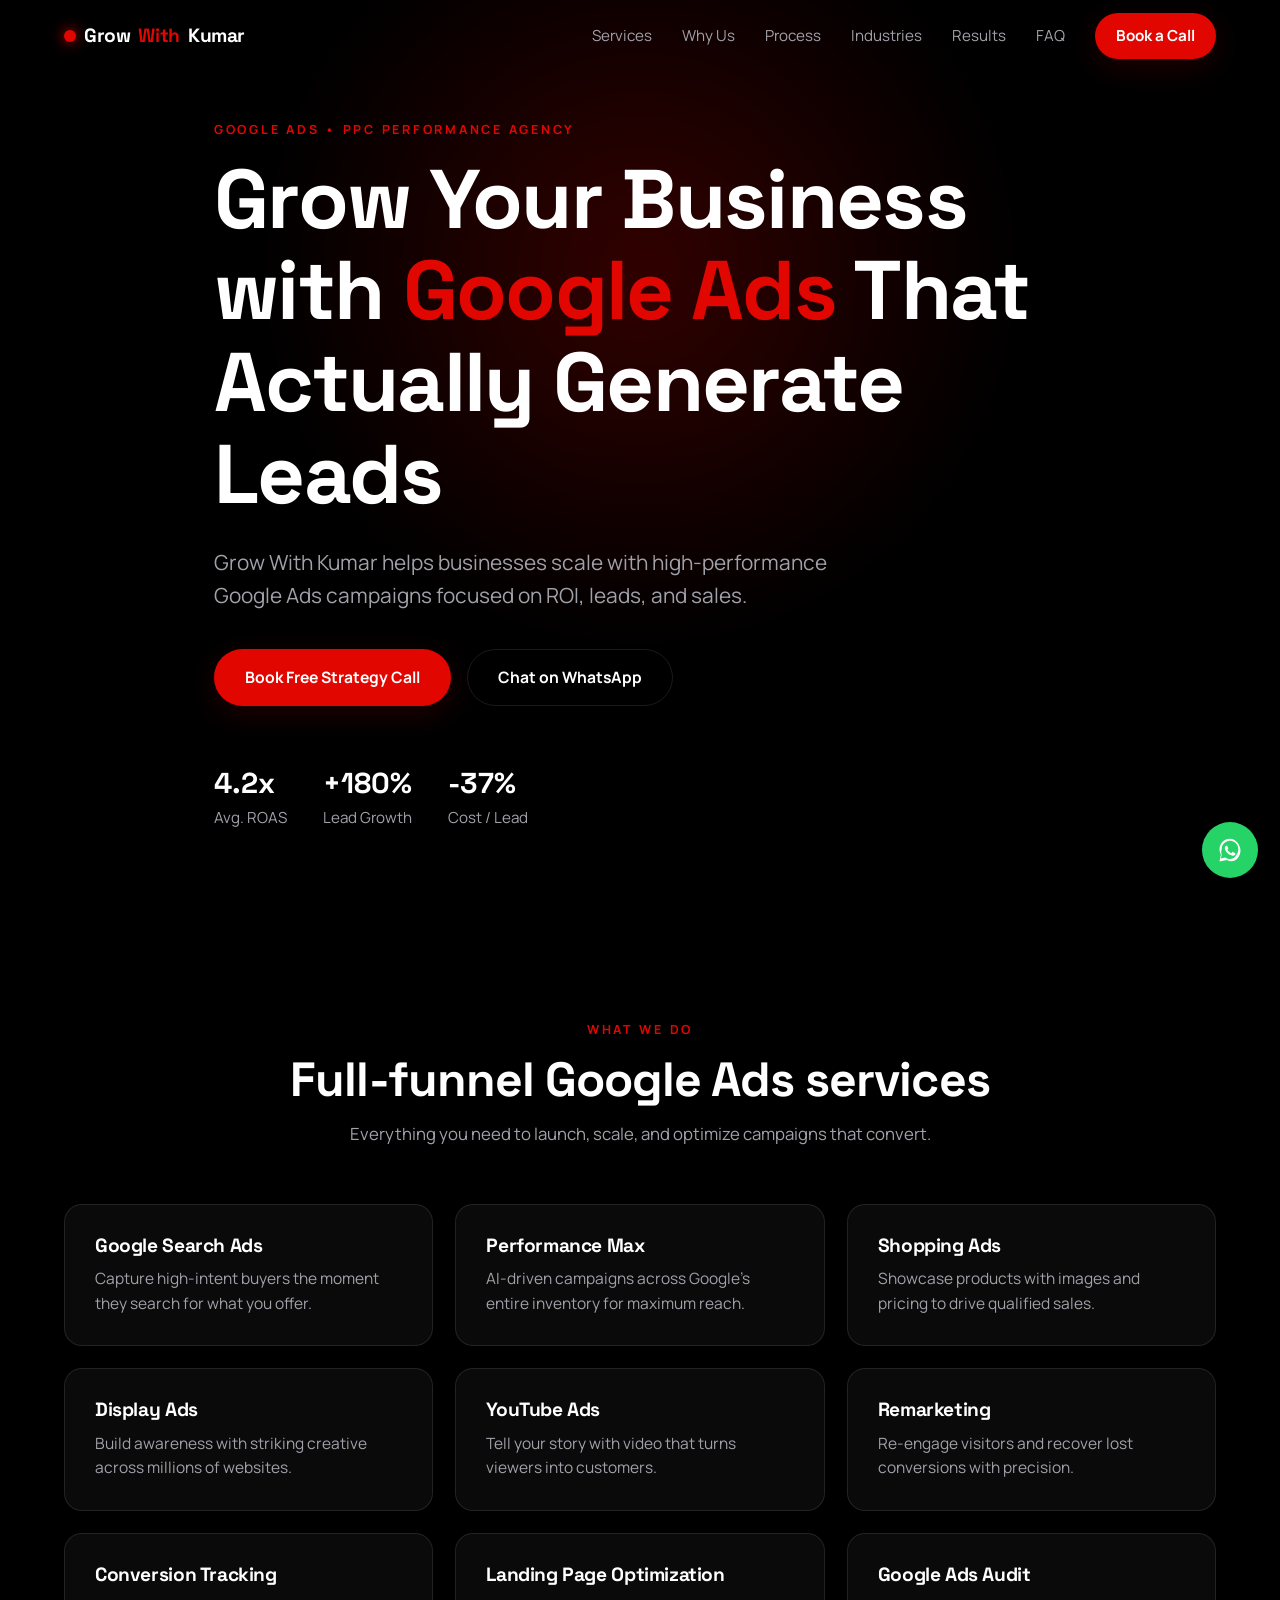
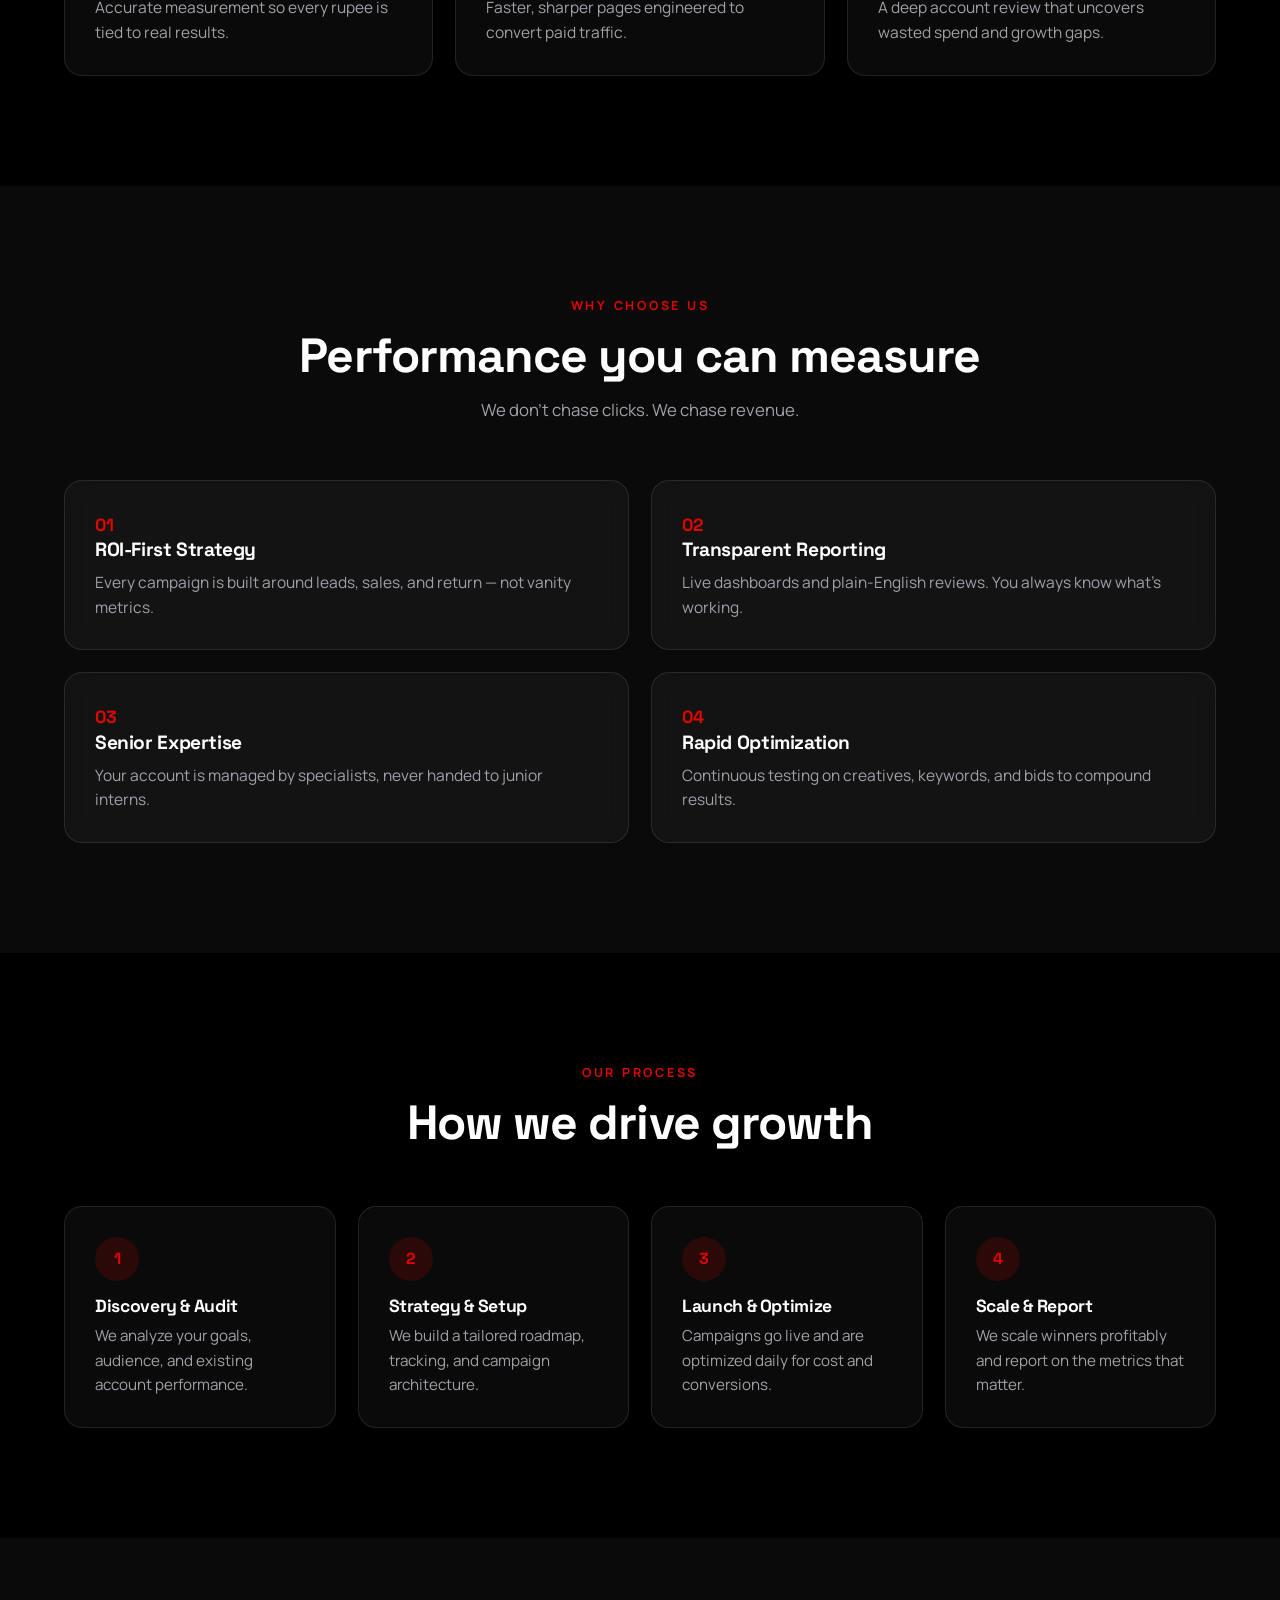
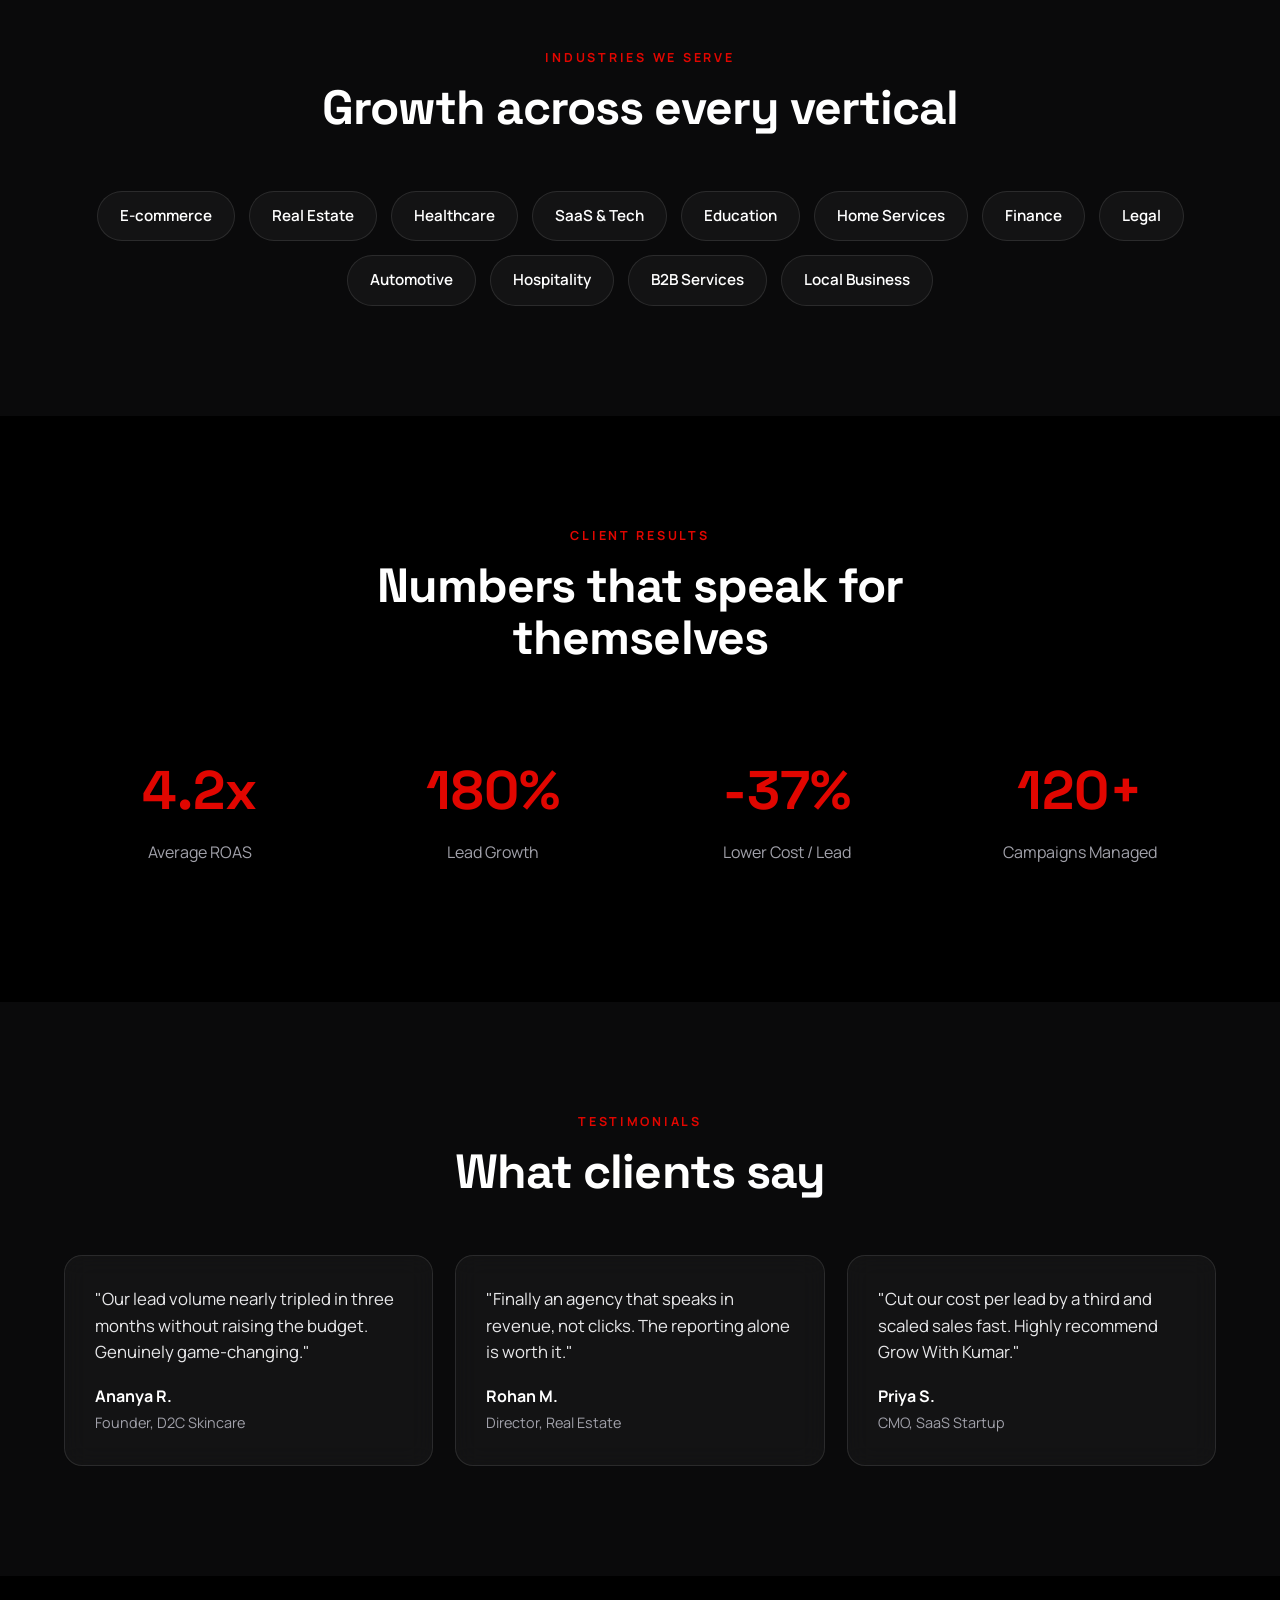
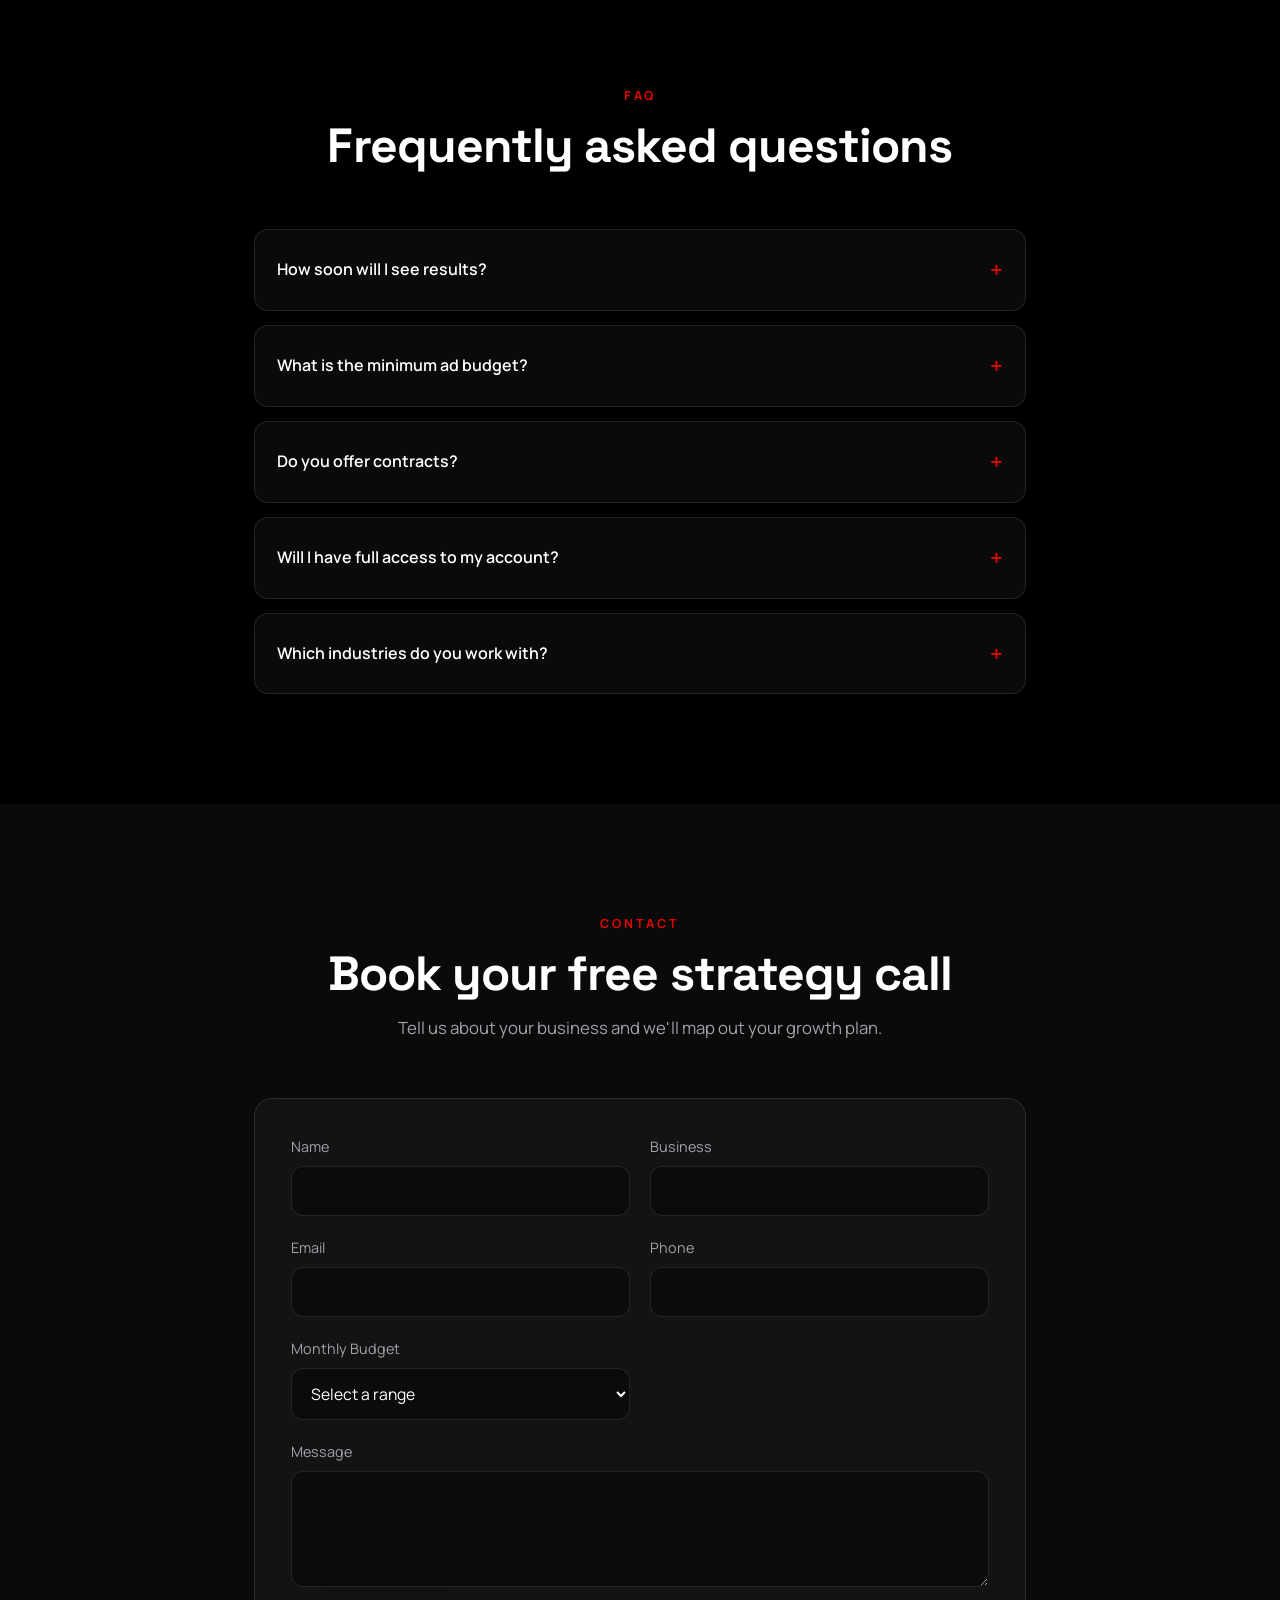
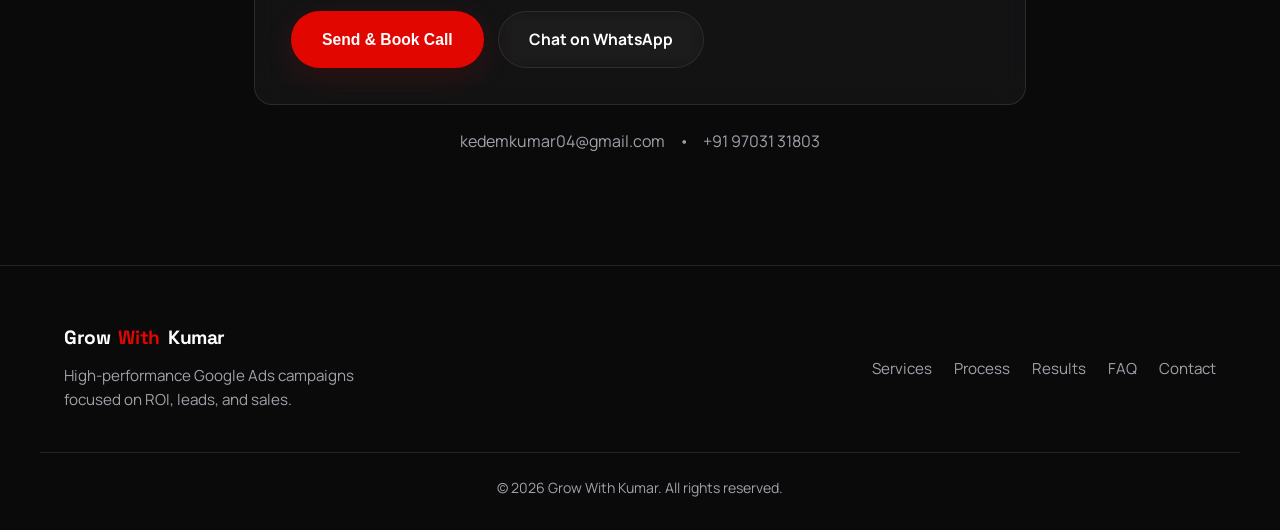
==== index.html @ cf6de35e "Add files via upload" ====
<!DOCTYPE html>
<html lang="en">
<head>
  <meta charset="UTF-8" />
  <meta name="viewport" content="width=device-width, initial-scale=1.0" />
  <title>Grow With Kumar | Google Ads PPC Agency That Generates Leads</title>
  <meta name="description" content="Grow With Kumar helps businesses scale with high-performance Google Ads campaigns focused on ROI, leads, and sales. Book a free strategy call today." />
  <meta name="keywords" content="Google Ads, PPC Agency, Performance Max, Shopping Ads, YouTube Ads, Remarketing, Lead Generation, Conversion Tracking, Grow With Kumar" />
  <meta name="author" content="Grow With Kumar" />
  <meta name="robots" content="index, follow" />
  <meta name="theme-color" content="#000000" />
  <link rel="canonical" href="https://growwithkumar.com/" />

  <!-- Open Graph -->
  <meta property="og:type" content="website" />
  <meta property="og:title" content="Grow With Kumar | Google Ads PPC Agency" />
  <meta property="og:description" content="High-performance Google Ads campaigns focused on ROI, leads, and sales." />
  <meta property="og:url" content="https://growwithkumar.com/" />
  <meta property="og:site_name" content="Grow With Kumar" />
  <meta property="og:image" content="https://growwithkumar.com/assets/og-image.jpg" />

  <!-- Twitter -->
  <meta name="twitter:card" content="summary_large_image" />
  <meta name="twitter:title" content="Grow With Kumar | Google Ads PPC Agency" />
  <meta name="twitter:description" content="High-performance Google Ads campaigns focused on ROI, leads, and sales." />
  <meta name="twitter:image" content="https://growwithkumar.com/assets/og-image.jpg" />

  <!-- Fonts -->
  <link rel="preconnect" href="https://fonts.googleapis.com" />
  <link rel="preconnect" href="https://fonts.gstatic.com" crossorigin />
  <link href="https://fonts.googleapis.com/css2?family=Manrope:wght@400;500;600;700;800&family=Space+Grotesk:wght@500;600;700&display=swap" rel="stylesheet" />

  <link rel="stylesheet" href="style.css" />

  <!-- Schema.org -->
  <script type="application/ld+json">
  {
    "@context": "https://schema.org",
    "@type": "ProfessionalService",
    "name": "Grow With Kumar",
    "description": "Google Ads PPC agency helping businesses scale with high-performance campaigns focused on ROI, leads, and sales.",
    "url": "https://growwithkumar.com/",
    "email": "kedemkumar04@gmail.com",
    "telephone": "+91-9703131803",
    "areaServed": "Worldwide",
    "priceRange": "$$",
    "serviceType": ["Google Search Ads", "Performance Max", "Shopping Ads", "Display Ads", "YouTube Ads", "Remarketing", "Conversion Tracking", "Landing Page Optimization", "Google Ads Audit"],
    "sameAs": ["https://wa.me/919703131803"]
  }
  </script>
</head>
<body>
  <!-- Skip link for accessibility -->
  <a class="skip-link" href="#hero">Skip to main content</a>

  <!-- Navbar -->
  <header class="navbar" id="navbar">
    <div class="container nav-inner">
      <a href="#hero" class="logo" aria-label="Grow With Kumar home">
        <span class="logo-mark" aria-hidden="true"></span>
        Grow<span class="logo-accent">With</span>Kumar
      </a>
      <nav class="nav-links" id="navLinks" aria-label="Primary">
        <a href="#services">Services</a>
        <a href="#why">Why Us</a>
        <a href="#process">Process</a>
        <a href="#industries">Industries</a>
        <a href="#results">Results</a>
        <a href="#faq">FAQ</a>
        <a href="#contact" class="btn btn-primary btn-sm">Book a Call</a>
      </nav>
      <button class="nav-toggle" id="navToggle" aria-label="Toggle menu" aria-expanded="false">
        <span></span><span></span><span></span>
      </button>
    </div>
  </header>

  <main>
    <!-- Hero -->
    <section class="hero" id="hero">
      <div class="hero-glow" aria-hidden="true"></div>
      <div class="container hero-inner">
        <p class="eyebrow reveal">Google Ads &bull; PPC Performance Agency</p>
        <h1 class="hero-title reveal">Grow Your Business with <span class="accent">Google Ads</span> That Actually Generate Leads</h1>
        <p class="hero-sub reveal">Grow With Kumar helps businesses scale with high-performance Google Ads campaigns focused on ROI, leads, and sales.</p>
        <div class="hero-cta reveal">
          <a href="#contact" class="btn btn-primary">Book Free Strategy Call</a>
          <a href="https://wa.me/919703131803" class="btn btn-ghost" target="_blank" rel="noopener">Chat on WhatsApp</a>
        </div>
        <ul class="hero-trust reveal">
          <li><strong>4.2x</strong> Avg. ROAS</li>
          <li><strong>+180%</strong> Lead Growth</li>
          <li><strong>-37%</strong> Cost / Lead</li>
        </ul>
      </div>
    </section>

    <!-- Services -->
    <section class="section" id="services">
      <div class="container">
        <div class="section-head reveal">
          <p class="eyebrow">What We Do</p>
          <h2>Full-funnel Google Ads services</h2>
          <p class="section-lead">Everything you need to launch, scale, and optimize campaigns that convert.</p>
        </div>
        <div class="grid grid-3">
          <article class="card glass reveal"><h3>Google Search Ads</h3><p>Capture high-intent buyers the moment they search for what you offer.</p></article>
          <article class="card glass reveal"><h3>Performance Max</h3><p>AI-driven campaigns across Google's entire inventory for maximum reach.</p></article>
          <article class="card glass reveal"><h3>Shopping Ads</h3><p>Showcase products with images and pricing to drive qualified sales.</p></article>
          <article class="card glass reveal"><h3>Display Ads</h3><p>Build awareness with striking creative across millions of websites.</p></article>
          <article class="card glass reveal"><h3>YouTube Ads</h3><p>Tell your story with video that turns viewers into customers.</p></article>
          <article class="card glass reveal"><h3>Remarketing</h3><p>Re-engage visitors and recover lost conversions with precision.</p></article>
          <article class="card glass reveal"><h3>Conversion Tracking</h3><p>Accurate measurement so every rupee is tied to real results.</p></article>
          <article class="card glass reveal"><h3>Landing Page Optimization</h3><p>Faster, sharper pages engineered to convert paid traffic.</p></article>
          <article class="card glass reveal"><h3>Google Ads Audit</h3><p>A deep account review that uncovers wasted spend and growth gaps.</p></article>
        </div>
      </div>
    </section>

    <!-- Why Choose Us -->
    <section class="section section-alt" id="why">
      <div class="container">
        <div class="section-head reveal">
          <p class="eyebrow">Why Choose Us</p>
          <h2>Performance you can measure</h2>
          <p class="section-lead">We don't chase clicks. We chase revenue.</p>
        </div>
        <div class="grid grid-2">
          <article class="card glass reveal"><span class="card-num">01</span><h3>ROI-First Strategy</h3><p>Every campaign is built around leads, sales, and return — not vanity metrics.</p></article>
          <article class="card glass reveal"><span class="card-num">02</span><h3>Transparent Reporting</h3><p>Live dashboards and plain-English reviews. You always know what's working.</p></article>
          <article class="card glass reveal"><span class="card-num">03</span><h3>Senior Expertise</h3><p>Your account is managed by specialists, never handed to junior interns.</p></article>
          <article class="card glass reveal"><span class="card-num">04</span><h3>Rapid Optimization</h3><p>Continuous testing on creatives, keywords, and bids to compound results.</p></article>
        </div>
      </div>
    </section>

    <!-- Our Process -->
    <section class="section" id="process">
      <div class="container">
        <div class="section-head reveal">
          <p class="eyebrow">Our Process</p>
          <h2>How we drive growth</h2>
        </div>
        <ol class="process">
          <li class="process-step reveal"><span class="step-no">1</span><h3>Discovery &amp; Audit</h3><p>We analyze your goals, audience, and existing account performance.</p></li>
          <li class="process-step reveal"><span class="step-no">2</span><h3>Strategy &amp; Setup</h3><p>We build a tailored roadmap, tracking, and campaign architecture.</p></li>
          <li class="process-step reveal"><span class="step-no">3</span><h3>Launch &amp; Optimize</h3><p>Campaigns go live and are optimized daily for cost and conversions.</p></li>
          <li class="process-step reveal"><span class="step-no">4</span><h3>Scale &amp; Report</h3><p>We scale winners profitably and report on the metrics that matter.</p></li>
        </ol>
      </div>
    </section>

    <!-- Industries -->
    <section class="section section-alt" id="industries">
      <div class="container">
        <div class="section-head reveal">
          <p class="eyebrow">Industries We Serve</p>
          <h2>Growth across every vertical</h2>
        </div>
        <div class="chips">
          <span class="chip reveal">E-commerce</span>
          <span class="chip reveal">Real Estate</span>
          <span class="chip reveal">Healthcare</span>
          <span class="chip reveal">SaaS &amp; Tech</span>
          <span class="chip reveal">Education</span>
          <span class="chip reveal">Home Services</span>
          <span class="chip reveal">Finance</span>
          <span class="chip reveal">Legal</span>
          <span class="chip reveal">Automotive</span>
          <span class="chip reveal">Hospitality</span>
          <span class="chip reveal">B2B Services</span>
          <span class="chip reveal">Local Business</span>
        </div>
      </div>
    </section>

    <!-- Client Results -->
    <section class="section" id="results">
      <div class="container">
        <div class="section-head reveal">
          <p class="eyebrow">Client Results</p>
          <h2>Numbers that speak for themselves</h2>
        </div>
        <div class="grid grid-4 stats">
          <div class="stat reveal"><span class="stat-num" data-target="4.2" data-suffix="x">0</span><p>Average ROAS</p></div>
          <div class="stat reveal"><span class="stat-num" data-target="180" data-suffix="%">0</span><p>Lead Growth</p></div>
          <div class="stat reveal"><span class="stat-num" data-target="37" data-suffix="%" data-prefix="-">0</span><p>Lower Cost / Lead</p></div>
          <div class="stat reveal"><span class="stat-num" data-target="120" data-suffix="+">0</span><p>Campaigns Managed</p></div>
        </div>
      </div>
    </section>

    <!-- Testimonials -->
    <section class="section section-alt" id="testimonials">
      <div class="container">
        <div class="section-head reveal">
          <p class="eyebrow">Testimonials</p>
          <h2>What clients say</h2>
        </div>
        <div class="grid grid-3">
          <figure class="card glass testimonial reveal"><blockquote>"Our lead volume nearly tripled in three months without raising the budget. Genuinely game-changing."</blockquote><figcaption><strong>Ananya R.</strong><span>Founder, D2C Skincare</span></figcaption></figure>
          <figure class="card glass testimonial reveal"><blockquote>"Finally an agency that speaks in revenue, not clicks. The reporting alone is worth it."</blockquote><figcaption><strong>Rohan M.</strong><span>Director, Real Estate</span></figcaption></figure>
          <figure class="card glass testimonial reveal"><blockquote>"Cut our cost per lead by a third and scaled sales fast. Highly recommend Grow With Kumar."</blockquote><figcaption><strong>Priya S.</strong><span>CMO, SaaS Startup</span></figcaption></figure>
        </div>
      </div>
    </section>

    <!-- FAQ -->
    <section class="section" id="faq">
      <div class="container container-narrow">
        <div class="section-head reveal">
          <p class="eyebrow">FAQ</p>
          <h2>Frequently asked questions</h2>
        </div>
        <div class="faq">
          <details class="faq-item reveal"><summary>How soon will I see results?</summary><p>Most accounts see meaningful improvements within the first 30 days, with compounding gains as we optimize.</p></details>
          <details class="faq-item reveal"><summary>What is the minimum ad budget?</summary><p>We work best with businesses spending at least a few hundred dollars per month, but we'll advise the right budget on your free call.</p></details>
          <details class="faq-item reveal"><summary>Do you offer contracts?</summary><p>We keep it flexible. No long lock-ins — we earn your business with results every month.</p></details>
          <details class="faq-item reveal"><summary>Will I have full access to my account?</summary><p>Absolutely. You own your Google Ads account and data — full transparency, always.</p></details>
          <details class="faq-item reveal"><summary>Which industries do you work with?</summary><p>We serve e-commerce, real estate, healthcare, SaaS, local services, and many more verticals.</p></details>
        </div>
      </div>
    </section>

    <!-- Contact -->
    <section class="section section-alt" id="contact">
      <div class="container container-narrow">
        <div class="section-head reveal">
          <p class="eyebrow">Contact</p>
          <h2>Book your free strategy call</h2>
          <p class="section-lead">Tell us about your business and we'll map out your growth plan.</p>
        </div>
        <form class="contact-form glass reveal" id="contactForm" novalidate>
          <div class="field">
            <label for="name">Name</label>
            <input type="text" id="name" name="name" autocomplete="name" required />
          </div>
          <div class="field">
            <label for="business">Business</label>
            <input type="text" id="business" name="business" autocomplete="organization" />
          </div>
          <div class="field">
            <label for="email">Email</label>
            <input type="email" id="email" name="email" autocomplete="email" required />
          </div>
          <div class="field">
            <label for="phone">Phone</label>
            <input type="tel" id="phone" name="phone" autocomplete="tel" />
          </div>
          <div class="field">
            <label for="budget">Monthly Budget</label>
            <select id="budget" name="budget">
              <option value="">Select a range</option>
              <option>Under $500</option>
              <option>$500 - $2,000</option>
              <option>$2,000 - $5,000</option>
              <option>$5,000 - $10,000</option>
              <option>$10,000+</option>
            </select>
          </div>
          <div class="field field-full">
            <label for="message">Message</label>
            <textarea id="message" name="message" rows="4"></textarea>
          </div>
          <div class="field-full form-actions">
            <button type="submit" class="btn btn-primary">Send &amp; Book Call</button>
            <a href="https://wa.me/919703131803" class="btn btn-ghost" target="_blank" rel="noopener">Chat on WhatsApp</a>
          </div>
        </form>
        <div class="contact-direct reveal">
          <a href="mailto:kedemkumar04@gmail.com">kedemkumar04@gmail.com</a>
          <span aria-hidden="true">&bull;</span>
          <a href="tel:+919703131803">+91 97031 31803</a>
        </div>
      </div>
    </section>
  </main>

  <!-- Footer -->
  <footer class="footer">
    <div class="container footer-inner">
      <div class="footer-brand">
        <a href="#hero" class="logo">Grow<span class="logo-accent">With</span>Kumar</a>
        <p>High-performance Google Ads campaigns focused on ROI, leads, and sales.</p>
      </div>
      <nav class="footer-links" aria-label="Footer">
        <a href="#services">Services</a>
        <a href="#process">Process</a>
        <a href="#results">Results</a>
        <a href="#faq">FAQ</a>
        <a href="#contact">Contact</a>
      </nav>
    </div>
    <div class="container footer-bottom">
      <p>&copy; <span id="year"></span> Grow With Kumar. All rights reserved.</p>
    </div>
  </footer>

  <!-- Floating WhatsApp -->
  <a href="https://wa.me/919703131803" class="wa-float" target="_blank" rel="noopener" aria-label="Chat on WhatsApp">
    <svg viewBox="0 0 32 32" width="28" height="28" aria-hidden="true" fill="currentColor"><path d="M16 3C9.4 3 4 8.4 4 15c0 2.1.6 4.2 1.6 6L4 29l8.2-1.6c1.7.9 3.7 1.4 5.8 1.4h.01C22.6 28.8 28 23.4 28 16.8 28 9.9 22.6 3 16 3zm0 23.2c-1.8 0-3.6-.5-5.1-1.4l-.4-.2-4.9 1 1-4.7-.3-.4A9.5 9.5 0 0 1 6.5 15C6.5 9.8 10.8 5.5 16 5.5S25.5 9.8 25.5 15 21.2 26.2 16 26.2zm5.3-7.1c-.3-.1-1.7-.8-1.9-.9-.3-.1-.5-.1-.7.1-.2.3-.7.9-.9 1.1-.2.2-.3.2-.6.1-1.7-.9-2.8-1.6-4-3.5-.3-.5.3-.5.8-1.6.1-.2 0-.4 0-.5-.1-.1-.7-1.6-.9-2.2-.2-.6-.5-.5-.7-.5h-.6c-.2 0-.5.1-.8.4-.3.3-1 1-1 2.5s1.1 2.9 1.2 3.1c.1.2 2.1 3.3 5.2 4.6 1.9.8 2.7.9 3.6.8.6-.1 1.7-.7 2-1.4.2-.7.2-1.2.2-1.4-.1-.1-.3-.2-.6-.3z"/></svg>
  </a>

  <script src="script.js" defer></script>
</body>
</html>
---- style.css ----
/* ===== Reset & Tokens ===== */
*, *::before, *::after { box-sizing: border-box; margin: 0; padding: 0; }
:root {
  --bg: #000000;
  --bg-alt: #0a0a0b;
  --surface: rgba(255, 255, 255, 0.04);
  --border: rgba(255, 255, 255, 0.10);
  --text: #ffffff;
  --muted: #a1a1aa;
  --accent: #E10600;
  --accent-soft: rgba(225, 6, 0, 0.15);
  --radius: 18px;
  --radius-pill: 999px;
  --maxw: 1200px;
  --ease: cubic-bezier(0.22, 1, 0.36, 1);
}
html { scroll-behavior: smooth; -webkit-text-size-adjust: 100%; }
body {
  background: var(--bg);
  color: var(--text);
  font-family: "Manrope", system-ui, sans-serif;
  line-height: 1.6;
  overflow-x: hidden;
  -webkit-font-smoothing: antialiased;
}
h1, h2, h3, .logo { font-family: "Space Grotesk", "Manrope", sans-serif; line-height: 1.1; letter-spacing: -0.02em; }
img { max-width: 100%; display: block; }
a { color: inherit; text-decoration: none; }

/* ===== Layout ===== */
.container { width: 100%; max-width: var(--maxw); margin: 0 auto; padding: 0 24px; }
.container-narrow { max-width: 820px; }
.section { padding: 110px 0; position: relative; }
.section-alt { background: var(--bg-alt); }
.section-head { max-width: 720px; margin: 0 auto 56px; text-align: center; }
.section-head h2 { font-size: clamp(1.9rem, 4vw, 3rem); font-weight: 700; }
.section-lead { color: var(--muted); margin-top: 14px; font-size: 1.05rem; }
.eyebrow { text-transform: uppercase; letter-spacing: 0.22em; font-size: 0.78rem; font-weight: 700; color: var(--accent); margin-bottom: 14px; }
.accent { color: var(--accent); }

/* ===== Accessibility ===== */
.skip-link { position: absolute; left: -999px; top: 0; background: var(--accent); color: #fff; padding: 10px 16px; z-index: 1000; border-radius: 0 0 8px 0; }
.skip-link:focus { left: 0; }
:focus-visible { outline: 2px solid var(--accent); outline-offset: 3px; border-radius: 6px; }

/* ===== Buttons ===== */
.btn { display: inline-flex; align-items: center; justify-content: center; gap: 8px; padding: 15px 30px; border-radius: var(--radius-pill); font-weight: 700; font-size: 0.98rem; cursor: pointer; border: 1px solid transparent; transition: transform .3s var(--ease), box-shadow .3s var(--ease), background .3s var(--ease); will-change: transform; }
.btn-sm { padding: 10px 20px; font-size: 0.9rem; }
.btn-primary { background: var(--accent); color: #fff; box-shadow: 0 8px 30px var(--accent-soft); }
.btn-primary:hover { transform: translateY(-3px); box-shadow: 0 14px 40px rgba(225, 6, 0, 0.35); }
.btn-ghost { background: transparent; color: #fff; border-color: var(--border); backdrop-filter: blur(8px); }
.btn-ghost:hover { transform: translateY(-3px); border-color: rgba(255,255,255,0.4); background: rgba(255,255,255,0.05); }

/* ===== Navbar ===== */
.navbar { position: fixed; inset: 0 0 auto 0; z-index: 100; transition: background .4s var(--ease), border-color .4s var(--ease), backdrop-filter .4s var(--ease); border-bottom: 1px solid transparent; }
.navbar.scrolled { background: rgba(0,0,0,0.6); backdrop-filter: blur(14px); border-bottom-color: var(--border); }
.nav-inner { display: flex; align-items: center; justify-content: space-between; height: 72px; }
.logo { font-weight: 700; font-size: 1.2rem; display: inline-flex; align-items: center; gap: 8px; }
.logo-accent { color: var(--accent); }
.logo-mark { width: 12px; height: 12px; border-radius: 50%; background: var(--accent); box-shadow: 0 0 14px var(--accent); }
.nav-links { display: flex; align-items: center; gap: 30px; }
.nav-links a { font-size: 0.95rem; color: var(--muted); transition: color .25s var(--ease); }
.nav-links a:hover { color: #fff; }
.nav-links a.btn { color: #fff; }
.nav-toggle { display: none; flex-direction: column; gap: 5px; background: none; border: 0; cursor: pointer; padding: 8px; }
.nav-toggle span { width: 24px; height: 2px; background: #fff; transition: transform .3s var(--ease), opacity .3s var(--ease); }
.nav-toggle.open span:nth-child(1) { transform: translateY(7px) rotate(45deg); }
.nav-toggle.open span:nth-child(2) { opacity: 0; }
.nav-toggle.open span:nth-child(3) { transform: translateY(-7px) rotate(-45deg); }

/* ===== Hero ===== */
.hero { position: relative; min-height: 100vh; display: flex; align-items: center; padding: 120px 0 80px; overflow: hidden; }
.hero-glow { position: absolute; top: -20%; left: 50%; transform: translateX(-50%); width: 900px; height: 900px; max-width: 120vw; background: radial-gradient(circle, rgba(225,6,0,0.22), transparent 60%); filter: blur(20px); z-index: 0; animation: pulse 7s ease-in-out infinite; }
@keyframes pulse { 0%,100% { opacity: .7; } 50% { opacity: 1; } }
.hero-inner { position: relative; z-index: 1; max-width: 900px; }
.hero-title { font-size: clamp(2.6rem, 7vw, 5.2rem); font-weight: 700; }
.hero-sub { color: var(--muted); font-size: clamp(1.05rem, 2vw, 1.3rem); margin: 26px 0 36px; max-width: 640px; }
.hero-cta { display: flex; flex-wrap: wrap; gap: 16px; }
.hero-trust { list-style: none; display: flex; flex-wrap: wrap; gap: 36px; margin-top: 54px; }
.hero-trust li { color: var(--muted); font-size: 0.95rem; }
.hero-trust strong { display: block; font-family: "Space Grotesk"; font-size: 1.8rem; color: #fff; }

/* ===== Grid & Cards ===== */
.grid { display: grid; gap: 22px; }
.grid-2 { grid-template-columns: repeat(2, 1fr); }
.grid-3 { grid-template-columns: repeat(3, 1fr); }
.grid-4 { grid-template-columns: repeat(4, 1fr); }
.glass { background: var(--surface); border: 1px solid var(--border); backdrop-filter: blur(12px); -webkit-backdrop-filter: blur(12px); }
.card { padding: 30px; border-radius: var(--radius); transition: transform .4s var(--ease), border-color .4s var(--ease), box-shadow .4s var(--ease); position: relative; overflow: hidden; }
.card::before { content: ""; position: absolute; inset: 0; background: radial-gradient(240px circle at var(--mx,50%) var(--my,0%), var(--accent-soft), transparent 70%); opacity: 0; transition: opacity .4s var(--ease); pointer-events: none; }
.card:hover { transform: translateY(-6px); border-color: rgba(225,6,0,0.45); box-shadow: 0 20px 50px rgba(0,0,0,0.5); }
.card:hover::before { opacity: 1; }
.card h3 { font-size: 1.2rem; margin-bottom: 10px; }
.card p { color: var(--muted); font-size: 0.97rem; }
.card-num { font-family: "Space Grotesk"; font-size: 1.1rem; color: var(--accent); font-weight: 700; }

/* ===== Process ===== */
.process { list-style: none; display: grid; grid-template-columns: repeat(4, 1fr); gap: 22px; counter-reset: step; }
.process-step { background: var(--surface); border: 1px solid var(--border); border-radius: var(--radius); padding: 30px; transition: transform .4s var(--ease), border-color .4s var(--ease); }
.process-step:hover { transform: translateY(-6px); border-color: rgba(225,6,0,0.45); }
.step-no { display: inline-flex; width: 44px; height: 44px; align-items: center; justify-content: center; border-radius: 50%; background: var(--accent-soft); color: var(--accent); font-family: "Space Grotesk"; font-weight: 700; margin-bottom: 16px; }
.process-step h3 { font-size: 1.1rem; margin-bottom: 8px; }
.process-step p { color: var(--muted); font-size: 0.95rem; }

/* ===== Industries chips ===== */
.chips { display: flex; flex-wrap: wrap; gap: 14px; justify-content: center; }
.chip { padding: 12px 22px; border-radius: var(--radius-pill); border: 1px solid var(--border); background: var(--surface); font-weight: 600; font-size: 0.95rem; transition: transform .3s var(--ease), color .3s var(--ease), border-color .3s var(--ease); }
.chip:hover { transform: translateY(-4px); color: var(--accent); border-color: rgba(225,6,0,0.5); }

/* ===== Stats ===== */
.stats { text-align: center; }
.stat { padding: 26px; }
.stat-num { font-family: "Space Grotesk"; font-size: clamp(2.4rem, 5vw, 3.4rem); font-weight: 700; color: var(--accent); display: block; }
.stat p { color: var(--muted); margin-top: 6px; }

/* ===== Testimonials ===== */
.testimonial { display: flex; flex-direction: column; gap: 18px; }
.testimonial blockquote { font-size: 1.05rem; color: #e8e8ea; }
.testimonial figcaption strong { display: block; }
.testimonial figcaption span { color: var(--muted); font-size: 0.9rem; }

/* ===== FAQ ===== */
.faq { display: flex; flex-direction: column; gap: 14px; }
.faq-item { background: var(--surface); border: 1px solid var(--border); border-radius: 14px; padding: 6px 22px; transition: border-color .3s var(--ease); }
.faq-item[open] { border-color: rgba(225,6,0,0.45); }
.faq-item summary { list-style: none; cursor: pointer; padding: 16px 0; font-weight: 600; display: flex; justify-content: space-between; align-items: center; gap: 16px; }
.faq-item summary::-webkit-details-marker { display: none; }
.faq-item summary::after { content: "+"; color: var(--accent); font-size: 1.4rem; transition: transform .3s var(--ease); }
.faq-item[open] summary::after { transform: rotate(45deg); }
.faq-item p { color: var(--muted); padding: 0 0 18px; }

/* ===== Contact form ===== */
.contact-form { display: grid; grid-template-columns: 1fr 1fr; gap: 20px; padding: 36px; border-radius: var(--radius); }
.field { display: flex; flex-direction: column; gap: 8px; }
.field-full { grid-column: 1 / -1; }
.field label { font-size: 0.9rem; color: var(--muted); }
.field input, .field select, .field textarea { background: rgba(0,0,0,0.4); border: 1px solid var(--border); border-radius: 12px; padding: 13px 15px; color: #fff; font-family: inherit; font-size: 0.98rem; transition: border-color .3s var(--ease), box-shadow .3s var(--ease); }
.field input:focus, .field select:focus, .field textarea:focus { outline: none; border-color: var(--accent); box-shadow: 0 0 0 3px var(--accent-soft); }
.field textarea { resize: vertical; }
.form-actions { display: flex; flex-wrap: wrap; gap: 14px; margin-top: 4px; }
.contact-direct { text-align: center; margin-top: 24px; color: var(--muted); display: flex; gap: 14px; justify-content: center; flex-wrap: wrap; }
.contact-direct a:hover { color: var(--accent); }

/* ===== Footer ===== */
.footer { background: var(--bg-alt); border-top: 1px solid var(--border); padding: 60px 0 30px; }
.footer-inner { display: flex; flex-wrap: wrap; justify-content: space-between; gap: 30px; }
.footer-brand { max-width: 340px; }
.footer-brand p { color: var(--muted); margin-top: 12px; font-size: 0.95rem; }
.footer-links { display: flex; flex-wrap: wrap; gap: 22px; align-items: center; }
.footer-links a { color: var(--muted); font-size: 0.95rem; }
.footer-links a:hover { color: #fff; }
.footer-bottom { margin-top: 40px; padding-top: 24px; border-top: 1px solid var(--border); color: var(--muted); font-size: 0.88rem; text-align: center; }

/* ===== Floating WhatsApp ===== */
.wa-float { position: fixed; right: 22px; bottom: 22px; z-index: 90; width: 56px; height: 56px; border-radius: 50%; background: #25D366; color: #fff; display: grid; place-items: center; box-shadow: 0 10px 30px rgba(0,0,0,0.4); transition: transform .3s var(--ease); }
.wa-float:hover { transform: scale(1.08); }

/* ===== Reveal animation ===== */
.reveal { opacity: 0; transform: translateY(28px); transition: opacity .7s var(--ease), transform .7s var(--ease); }
.reveal.visible { opacity: 1; transform: none; }

/* ===== Responsive ===== */
@media (max-width: 960px) {
  .grid-4 { grid-template-columns: repeat(2, 1fr); }
  .process { grid-template-columns: repeat(2, 1fr); }
}
@media (max-width: 780px) {
  .nav-links { position: fixed; inset: 72px 0 auto 0; flex-direction: column; gap: 0; background: rgba(0,0,0,0.95); backdrop-filter: blur(16px); border-bottom: 1px solid var(--border); padding: 10px 24px 24px; transform: translateY(-120%); transition: transform .4s var(--ease); }
  .nav-links.open { transform: translateY(0); }
  .nav-links a { width: 100%; padding: 14px 0; border-bottom: 1px solid var(--border); }
  .nav-links a.btn { margin-top: 12px; border-bottom: 0; }
  .nav-toggle { display: flex; }
  .grid-2, .grid-3, .grid-4, .process { grid-template-columns: 1fr; }
  .contact-form { grid-template-columns: 1fr; }
  .section { padding: 80px 0; }
  .hero-trust { gap: 24px; }
}
@media (prefers-reduced-motion: reduce) {
  * { animation: none !important; transition: none !important; }
  .reveal { opacity: 1; transform: none; }
  html { scroll-behavior: auto; }
}
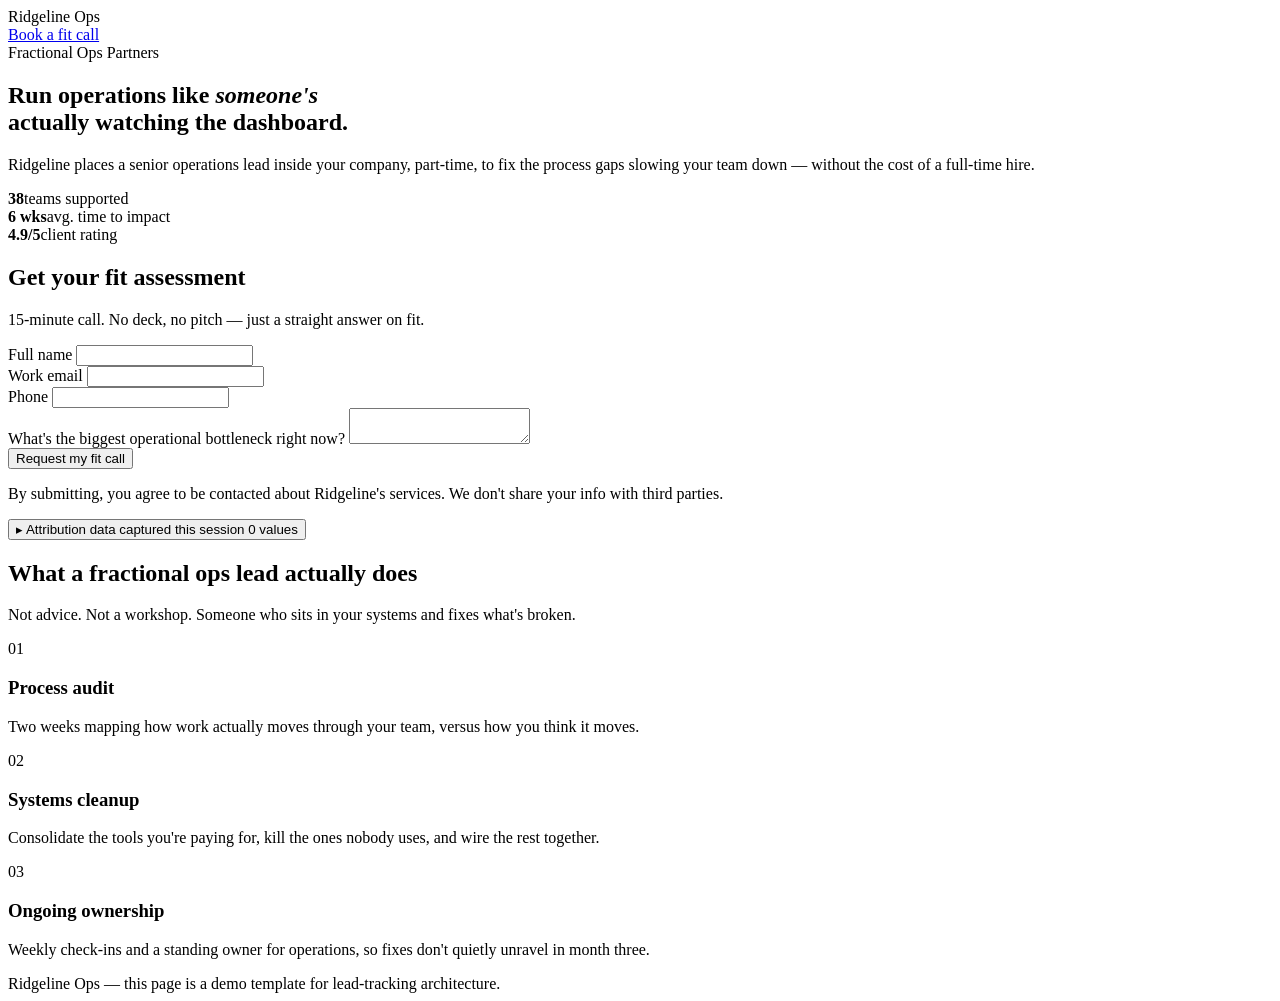
==== commit a1f2c4c4: "Add files via upload" ====
--- a/index.html
+++ b/index.html
@@ -1,306 +1,239 @@
-<!DOCTYPE html>
-<html lang="en">
-<head>
-  <meta charset="UTF-8" />
-  <meta name="viewport" content="width=device-width, initial-scale=1.0" />
-  <title>Grow With Kumar | Google Ads PPC Agency That Generates Leads</title>
-  <meta name="description" content="Grow With Kumar helps businesses scale with high-performance Google Ads campaigns focused on ROI, leads, and sales. Book a free strategy call today." />
-  <meta name="keywords" content="Google Ads, PPC Agency, Performance Max, Shopping Ads, YouTube Ads, Remarketing, Lead Generation, Conversion Tracking, Grow With Kumar" />
-  <meta name="author" content="Grow With Kumar" />
-  <meta name="robots" content="index, follow" />
-  <meta name="theme-color" content="#000000" />
-  <link rel="canonical" href="https://growwithkumar.com/" />
-
-  <!-- Open Graph -->
-  <meta property="og:type" content="website" />
-  <meta property="og:title" content="Grow With Kumar | Google Ads PPC Agency" />
-  <meta property="og:description" content="High-performance Google Ads campaigns focused on ROI, leads, and sales." />
-  <meta property="og:url" content="https://growwithkumar.com/" />
-  <meta property="og:site_name" content="Grow With Kumar" />
-  <meta property="og:image" content="https://growwithkumar.com/assets/og-image.jpg" />
-
-  <!-- Twitter -->
-  <meta name="twitter:card" content="summary_large_image" />
-  <meta name="twitter:title" content="Grow With Kumar | Google Ads PPC Agency" />
-  <meta name="twitter:description" content="High-performance Google Ads campaigns focused on ROI, leads, and sales." />
-  <meta name="twitter:image" content="https://growwithkumar.com/assets/og-image.jpg" />
-
-  <!-- Fonts -->
-  <link rel="preconnect" href="https://fonts.googleapis.com" />
-  <link rel="preconnect" href="https://fonts.gstatic.com" crossorigin />
-  <link href="https://fonts.googleapis.com/css2?family=Manrope:wght@400;500;600;700;800&family=Space+Grotesk:wght@500;600;700&display=swap" rel="stylesheet" />
-
-  <link rel="stylesheet" href="style.css" />
-
-  <!-- Schema.org -->
-  <script type="application/ld+json">
-  {
-    "@context": "https://schema.org",
-    "@type": "ProfessionalService",
-    "name": "Grow With Kumar",
-    "description": "Google Ads PPC agency helping businesses scale with high-performance campaigns focused on ROI, leads, and sales.",
-    "url": "https://growwithkumar.com/",
-    "email": "kedemkumar04@gmail.com",
-    "telephone": "+91-9703131803",
-    "areaServed": "Worldwide",
-    "priceRange": "$$",
-    "serviceType": ["Google Search Ads", "Performance Max", "Shopping Ads", "Display Ads", "YouTube Ads", "Remarketing", "Conversion Tracking", "Landing Page Optimization", "Google Ads Audit"],
-    "sameAs": ["https://wa.me/919703131803"]
-  }
-  </script>
-</head>
-<body>
-  <!-- Skip link for accessibility -->
-  <a class="skip-link" href="#hero">Skip to main content</a>
-
-  <!-- Navbar -->
-  <header class="navbar" id="navbar">
-    <div class="container nav-inner">
-      <a href="#hero" class="logo" aria-label="Grow With Kumar home">
-        <span class="logo-mark" aria-hidden="true"></span>
-        Grow<span class="logo-accent">With</span>Kumar
-      </a>
-      <nav class="nav-links" id="navLinks" aria-label="Primary">
-        <a href="#services">Services</a>
-        <a href="#why">Why Us</a>
-        <a href="#process">Process</a>
-        <a href="#industries">Industries</a>
-        <a href="#results">Results</a>
-        <a href="#faq">FAQ</a>
-        <a href="#contact" class="btn btn-primary btn-sm">Book a Call</a>
-      </nav>
-      <button class="nav-toggle" id="navToggle" aria-label="Toggle menu" aria-expanded="false">
-        <span></span><span></span><span></span>
-      </button>
-    </div>
-  </header>
-
-  <main>
-    <!-- Hero -->
-    <section class="hero" id="hero">
-      <div class="hero-glow" aria-hidden="true"></div>
-      <div class="container hero-inner">
-        <p class="eyebrow reveal">Google Ads &bull; PPC Performance Agency</p>
-        <h1 class="hero-title reveal">Grow Your Business with <span class="accent">Google Ads</span> That Actually Generate Leads</h1>
-        <p class="hero-sub reveal">Grow With Kumar helps businesses scale with high-performance Google Ads campaigns focused on ROI, leads, and sales.</p>
-        <div class="hero-cta reveal">
-          <a href="#contact" class="btn btn-primary">Book Free Strategy Call</a>
-          <a href="https://wa.me/919703131803" class="btn btn-ghost" target="_blank" rel="noopener">Chat on WhatsApp</a>
-        </div>
-        <ul class="hero-trust reveal">
-          <li><strong>4.2x</strong> Avg. ROAS</li>
-          <li><strong>+180%</strong> Lead Growth</li>
-          <li><strong>-37%</strong> Cost / Lead</li>
-        </ul>
-      </div>
-    </section>
-
-    <!-- Services -->
-    <section class="section" id="services">
-      <div class="container">
-        <div class="section-head reveal">
-          <p class="eyebrow">What We Do</p>
-          <h2>Full-funnel Google Ads services</h2>
-          <p class="section-lead">Everything you need to launch, scale, and optimize campaigns that convert.</p>
-        </div>
-        <div class="grid grid-3">
-          <article class="card glass reveal"><h3>Google Search Ads</h3><p>Capture high-intent buyers the moment they search for what you offer.</p></article>
-          <article class="card glass reveal"><h3>Performance Max</h3><p>AI-driven campaigns across Google's entire inventory for maximum reach.</p></article>
-          <article class="card glass reveal"><h3>Shopping Ads</h3><p>Showcase products with images and pricing to drive qualified sales.</p></article>
-          <article class="card glass reveal"><h3>Display Ads</h3><p>Build awareness with striking creative across millions of websites.</p></article>
-          <article class="card glass reveal"><h3>YouTube Ads</h3><p>Tell your story with video that turns viewers into customers.</p></article>
-          <article class="card glass reveal"><h3>Remarketing</h3><p>Re-engage visitors and recover lost conversions with precision.</p></article>
-          <article class="card glass reveal"><h3>Conversion Tracking</h3><p>Accurate measurement so every rupee is tied to real results.</p></article>
-          <article class="card glass reveal"><h3>Landing Page Optimization</h3><p>Faster, sharper pages engineered to convert paid traffic.</p></article>
-          <article class="card glass reveal"><h3>Google Ads Audit</h3><p>A deep account review that uncovers wasted spend and growth gaps.</p></article>
-        </div>
-      </div>
-    </section>
-
-    <!-- Why Choose Us -->
-    <section class="section section-alt" id="why">
-      <div class="container">
-        <div class="section-head reveal">
-          <p class="eyebrow">Why Choose Us</p>
-          <h2>Performance you can measure</h2>
-          <p class="section-lead">We don't chase clicks. We chase revenue.</p>
-        </div>
-        <div class="grid grid-2">
-          <article class="card glass reveal"><span class="card-num">01</span><h3>ROI-First Strategy</h3><p>Every campaign is built around leads, sales, and return — not vanity metrics.</p></article>
-          <article class="card glass reveal"><span class="card-num">02</span><h3>Transparent Reporting</h3><p>Live dashboards and plain-English reviews. You always know what's working.</p></article>
-          <article class="card glass reveal"><span class="card-num">03</span><h3>Senior Expertise</h3><p>Your account is managed by specialists, never handed to junior interns.</p></article>
-          <article class="card glass reveal"><span class="card-num">04</span><h3>Rapid Optimization</h3><p>Continuous testing on creatives, keywords, and bids to compound results.</p></article>
-        </div>
-      </div>
-    </section>
-
-    <!-- Our Process -->
-    <section class="section" id="process">
-      <div class="container">
-        <div class="section-head reveal">
-          <p class="eyebrow">Our Process</p>
-          <h2>How we drive growth</h2>
-        </div>
-        <ol class="process">
-          <li class="process-step reveal"><span class="step-no">1</span><h3>Discovery &amp; Audit</h3><p>We analyze your goals, audience, and existing account performance.</p></li>
-          <li class="process-step reveal"><span class="step-no">2</span><h3>Strategy &amp; Setup</h3><p>We build a tailored roadmap, tracking, and campaign architecture.</p></li>
-          <li class="process-step reveal"><span class="step-no">3</span><h3>Launch &amp; Optimize</h3><p>Campaigns go live and are optimized daily for cost and conversions.</p></li>
-          <li class="process-step reveal"><span class="step-no">4</span><h3>Scale &amp; Report</h3><p>We scale winners profitably and report on the metrics that matter.</p></li>
-        </ol>
-      </div>
-    </section>
-
-    <!-- Industries -->
-    <section class="section section-alt" id="industries">
-      <div class="container">
-        <div class="section-head reveal">
-          <p class="eyebrow">Industries We Serve</p>
-          <h2>Growth across every vertical</h2>
-        </div>
-        <div class="chips">
-          <span class="chip reveal">E-commerce</span>
-          <span class="chip reveal">Real Estate</span>
-          <span class="chip reveal">Healthcare</span>
-          <span class="chip reveal">SaaS &amp; Tech</span>
-          <span class="chip reveal">Education</span>
-          <span class="chip reveal">Home Services</span>
-          <span class="chip reveal">Finance</span>
-          <span class="chip reveal">Legal</span>
-          <span class="chip reveal">Automotive</span>
-          <span class="chip reveal">Hospitality</span>
-          <span class="chip reveal">B2B Services</span>
-          <span class="chip reveal">Local Business</span>
-        </div>
-      </div>
-    </section>
-
-    <!-- Client Results -->
-    <section class="section" id="results">
-      <div class="container">
-        <div class="section-head reveal">
-          <p class="eyebrow">Client Results</p>
-          <h2>Numbers that speak for themselves</h2>
-        </div>
-        <div class="grid grid-4 stats">
-          <div class="stat reveal"><span class="stat-num" data-target="4.2" data-suffix="x">0</span><p>Average ROAS</p></div>
-          <div class="stat reveal"><span class="stat-num" data-target="180" data-suffix="%">0</span><p>Lead Growth</p></div>
-          <div class="stat reveal"><span class="stat-num" data-target="37" data-suffix="%" data-prefix="-">0</span><p>Lower Cost / Lead</p></div>
-          <div class="stat reveal"><span class="stat-num" data-target="120" data-suffix="+">0</span><p>Campaigns Managed</p></div>
-        </div>
-      </div>
-    </section>
-
-    <!-- Testimonials -->
-    <section class="section section-alt" id="testimonials">
-      <div class="container">
-        <div class="section-head reveal">
-          <p class="eyebrow">Testimonials</p>
-          <h2>What clients say</h2>
-        </div>
-        <div class="grid grid-3">
-          <figure class="card glass testimonial reveal"><blockquote>"Our lead volume nearly tripled in three months without raising the budget. Genuinely game-changing."</blockquote><figcaption><strong>Ananya R.</strong><span>Founder, D2C Skincare</span></figcaption></figure>
-          <figure class="card glass testimonial reveal"><blockquote>"Finally an agency that speaks in revenue, not clicks. The reporting alone is worth it."</blockquote><figcaption><strong>Rohan M.</strong><span>Director, Real Estate</span></figcaption></figure>
-          <figure class="card glass testimonial reveal"><blockquote>"Cut our cost per lead by a third and scaled sales fast. Highly recommend Grow With Kumar."</blockquote><figcaption><strong>Priya S.</strong><span>CMO, SaaS Startup</span></figcaption></figure>
-        </div>
-      </div>
-    </section>
-
-    <!-- FAQ -->
-    <section class="section" id="faq">
-      <div class="container container-narrow">
-        <div class="section-head reveal">
-          <p class="eyebrow">FAQ</p>
-          <h2>Frequently asked questions</h2>
-        </div>
-        <div class="faq">
-          <details class="faq-item reveal"><summary>How soon will I see results?</summary><p>Most accounts see meaningful improvements within the first 30 days, with compounding gains as we optimize.</p></details>
-          <details class="faq-item reveal"><summary>What is the minimum ad budget?</summary><p>We work best with businesses spending at least a few hundred dollars per month, but we'll advise the right budget on your free call.</p></details>
-          <details class="faq-item reveal"><summary>Do you offer contracts?</summary><p>We keep it flexible. No long lock-ins — we earn your business with results every month.</p></details>
-          <details class="faq-item reveal"><summary>Will I have full access to my account?</summary><p>Absolutely. You own your Google Ads account and data — full transparency, always.</p></details>
-          <details class="faq-item reveal"><summary>Which industries do you work with?</summary><p>We serve e-commerce, real estate, healthcare, SaaS, local services, and many more verticals.</p></details>
-        </div>
-      </div>
-    </section>
-
-    <!-- Contact -->
-    <section class="section section-alt" id="contact">
-      <div class="container container-narrow">
-        <div class="section-head reveal">
-          <p class="eyebrow">Contact</p>
-          <h2>Book your free strategy call</h2>
-          <p class="section-lead">Tell us about your business and we'll map out your growth plan.</p>
-        </div>
-        <form class="contact-form glass reveal" id="contactForm" novalidate>
-          <div class="field">
-            <label for="name">Name</label>
-            <input type="text" id="name" name="name" autocomplete="name" required />
-          </div>
-          <div class="field">
-            <label for="business">Business</label>
-            <input type="text" id="business" name="business" autocomplete="organization" />
-          </div>
-          <div class="field">
-            <label for="email">Email</label>
-            <input type="email" id="email" name="email" autocomplete="email" required />
-          </div>
-          <div class="field">
-            <label for="phone">Phone</label>
-            <input type="tel" id="phone" name="phone" autocomplete="tel" />
-          </div>
-          <div class="field">
-            <label for="budget">Monthly Budget</label>
-            <select id="budget" name="budget">
-              <option value="">Select a range</option>
-              <option>Under $500</option>
-              <option>$500 - $2,000</option>
-              <option>$2,000 - $5,000</option>
-              <option>$5,000 - $10,000</option>
-              <option>$10,000+</option>
-            </select>
-          </div>
-          <div class="field field-full">
-            <label for="message">Message</label>
-            <textarea id="message" name="message" rows="4"></textarea>
-          </div>
-          <div class="field-full form-actions">
-            <button type="submit" class="btn btn-primary">Send &amp; Book Call</button>
-            <a href="https://wa.me/919703131803" class="btn btn-ghost" target="_blank" rel="noopener">Chat on WhatsApp</a>
-          </div>
-        </form>
-        <div class="contact-direct reveal">
-          <a href="mailto:kedemkumar04@gmail.com">kedemkumar04@gmail.com</a>
-          <span aria-hidden="true">&bull;</span>
-          <a href="tel:+919703131803">+91 97031 31803</a>
-        </div>
-      </div>
-    </section>
-  </main>
-
-  <!-- Footer -->
-  <footer class="footer">
-    <div class="container footer-inner">
-      <div class="footer-brand">
-        <a href="#hero" class="logo">Grow<span class="logo-accent">With</span>Kumar</a>
-        <p>High-performance Google Ads campaigns focused on ROI, leads, and sales.</p>
-      </div>
-      <nav class="footer-links" aria-label="Footer">
-        <a href="#services">Services</a>
-        <a href="#process">Process</a>
-        <a href="#results">Results</a>
-        <a href="#faq">FAQ</a>
-        <a href="#contact">Contact</a>
-      </nav>
-    </div>
-    <div class="container footer-bottom">
-      <p>&copy; <span id="year"></span> Grow With Kumar. All rights reserved.</p>
-    </div>
-  </footer>
-
-  <!-- Floating WhatsApp -->
-  <a href="https://wa.me/919703131803" class="wa-float" target="_blank" rel="noopener" aria-label="Chat on WhatsApp">
-    <svg viewBox="0 0 32 32" width="28" height="28" aria-hidden="true" fill="currentColor"><path d="M16 3C9.4 3 4 8.4 4 15c0 2.1.6 4.2 1.6 6L4 29l8.2-1.6c1.7.9 3.7 1.4 5.8 1.4h.01C22.6 28.8 28 23.4 28 16.8 28 9.9 22.6 3 16 3zm0 23.2c-1.8 0-3.6-.5-5.1-1.4l-.4-.2-4.9 1 1-4.7-.3-.4A9.5 9.5 0 0 1 6.5 15C6.5 9.8 10.8 5.5 16 5.5S25.5 9.8 25.5 15 21.2 26.2 16 26.2zm5.3-7.1c-.3-.1-1.7-.8-1.9-.9-.3-.1-.5-.1-.7.1-.2.3-.7.9-.9 1.1-.2.2-.3.2-.6.1-1.7-.9-2.8-1.6-4-3.5-.3-.5.3-.5.8-1.6.1-.2 0-.4 0-.5-.1-.1-.7-1.6-.9-2.2-.2-.6-.5-.5-.7-.5h-.6c-.2 0-.5.1-.8.4-.3.3-1 1-1 2.5s1.1 2.9 1.2 3.1c.1.2 2.1 3.3 5.2 4.6 1.9.8 2.7.9 3.6.8.6-.1 1.7-.7 2-1.4.2-.7.2-1.2.2-1.4-.1-.1-.3-.2-.6-.3z"/></svg>
-  </a>
-
-  <script src="script.js" defer></script>
-</body>
-</html>+<!DOCTYPE html>
+<html lang="en">
+<head>
+<meta charset="UTF-8" />
+<meta name="viewport" content="width=device-width, initial-scale=1.0" />
+<title>Ridgeline Ops &mdash; Fractional Operations Partners</title>
+<meta name="description" content="Fractional operations leadership for growing teams. Book a fit call." />
+
+<!-- =====================================================================
+     PWA / ICON METADATA
+     ===================================================================== -->
+<link rel="manifest" href="manifest.json" />
+<link rel="icon" type="image/png" sizes="32x32" href="assets/icons/favicon-32.png" />
+<link rel="icon" type="image/png" sizes="192x192" href="assets/icons/icon-192.png" />
+<link rel="apple-touch-icon" href="assets/icons/icon-192.png" />
+<meta name="theme-color" content="#0B1220" />
+
+<!-- =====================================================================
+     GOOGLE TAG MANAGER (head snippet)
+     Replace GTM-XXXXXXX with your real container ID.
+     GTM is the recommended place to manage GA4, Google Ads, Meta Pixel,
+     and UET tags long-term — the direct snippets below are included too
+     so this page works immediately even before you've built out a GTM
+     container, and so `gtag`, `fbq`, `uetq`, and `clarity` calls in
+     tracking.js resolve without needing GTM configured yet.
+     ===================================================================== -->
+<script>
+(function(w,d,s,l,i){w[l]=w[l]||[];w[l].push({'gtm.start':
+new Date().getTime(),event:'gtm.js'});var f=d.getElementsByTagName(s)[0],
+j=d.createElement(s),dl=l!='dataLayer'?'&l='+l:'';j.async=true;j.src=
+'https://www.googletagmanager.com/gtm.js?id='+i+dl;f.parentNode.insertBefore(j,f);
+})(window,document,'script','dataLayer','GTM-XXXXXXX'); /* <-- your GTM ID */
+</script>
+
+<!-- =====================================================================
+     GOOGLE ANALYTICS 4  +  GOOGLE ADS (gtag.js)
+     Replace G-XXXXXXXXXX with your GA4 Measurement ID.
+     Replace AW-XXXXXXXX with your Google Ads Conversion ID.
+     Both can share one gtag.js loader — just add a second `config` line.
+     ===================================================================== -->
+<script async src="https://www.googletagmanager.com/gtag/js?id=G-XXXXXXXXXX"></script>
+<script>
+  window.dataLayer = window.dataLayer || [];
+  function gtag(){dataLayer.push(arguments);}
+  gtag('js', new Date());
+  gtag('config', 'G-XXXXXXXXXX');   /* <-- your GA4 Measurement ID */
+  gtag('config', 'AW-XXXXXXXX');    /* <-- your Google Ads Conversion ID */
+</script>
+
+<!-- =====================================================================
+     META PIXEL
+     Replace META_PIXEL_ID_HERE with your Pixel ID.
+     ===================================================================== -->
+<script>
+!function(f,b,e,v,n,t,s)
+{if(f.fbq)return;n=f.fbq=function(){n.callMethod?
+n.callMethod.apply(n,arguments):n.queue.push(arguments)};
+if(!f._fbq)f._fbq=n;n.push=n;n.loaded=!0;n.version='2.0';
+n.queue=[];t=b.createElement(e);t.async=!0;
+t.src=v;s=b.getElementsByTagName(e)[0];
+s.parentNode.insertBefore(t,s)}(window, document,'script',
+'https://connect.facebook.net/en_US/fbevents.js');
+fbq('init', 'META_PIXEL_ID_HERE');   /* <-- your Meta Pixel ID */
+fbq('track', 'PageView');
+</script>
+
+<!-- =====================================================================
+     MICROSOFT CLARITY
+     Replace CLARITY_PROJECT_ID_HERE with your Clarity project ID.
+     Clarity auto-fires page views on load — no extra call needed for that.
+     ===================================================================== -->
+<script type="text/javascript">
+(function(c,l,a,r,i,t,y){
+    c[a]=c[a]||function(){(c[a].q=c[a].q||[]).push(arguments)};
+    t=l.createElement(r);t.async=1;t.src="https://www.clarity.ms/tag/"+i;
+    y=l.getElementsByTagName(r)[0];y.parentNode.insertBefore(t,y);
+})(window, document, "clarity", "script", "CLARITY_PROJECT_ID_HERE"); /* <-- your Clarity project ID */
+</script>
+
+<!-- =====================================================================
+     MICROSOFT ADVERTISING (UET) TAG
+     Replace UET_TAG_ID_HERE with your UET Tag ID.
+     ===================================================================== -->
+<script>
+(function(w,d,t,r,u){
+  w[u]=w[u]||[];w[u].push({'ti': "UET_TAG_ID_HERE"}); /* <-- your UET Tag ID */
+  var f=d.getElementsByTagName(t)[0],s=d.createElement(t);
+  s.src=r;s.async=1;s.onload=s.onreadystatechange=function(){
+    var y,r=this.readyState;y=!r||r=="loaded"||r=="complete";
+    if(y){try{w.uetq.push('pageLoad')}catch(e){}}
+  };
+  f.parentNode.insertBefore(s,f);
+})(window,document,'script','//bat.bing.com/bat.js','uetq');
+</script>
+
+<!-- <noscript> fallback for GTM — required by GTM's own install docs -->
+<noscript><iframe src="https://www.googletagmanager.com/ns.html?id=GTM-XXXXXXX"
+height="0" width="0" style="display:none;visibility:hidden"></iframe></noscript>
+
+<!-- =====================================================================
+     FONTS + STYLESHEET
+     ===================================================================== -->
+<link rel="preconnect" href="https://fonts.googleapis.com">
+<link href="https://fonts.googleapis.com/css2?family=Space+Grotesk:wght@500;600;700&family=Inter:wght@400;500;600&family=IBM+Plex+Mono:wght@400;500&display=swap" rel="stylesheet">
+<link rel="stylesheet" href="css/style.css" />
+</head>
+<body>
+
+<header>
+  <div class="wrap nav">
+    <div class="logo"><span class="logo-mark"></span>Ridgeline Ops</div>
+    <a class="nav-cta" href="#lead-form">Book a fit call</a>
+  </div>
+</header>
+
+<section class="hero">
+  <div class="wrap hero-grid">
+    <div>
+      <div class="eyebrow">Fractional Ops Partners</div>
+      <h1>Run operations like <em>someone's</em><br>actually watching the dashboard.</h1>
+      <p class="lede">
+        Ridgeline places a senior operations lead inside your company,
+        part-time, to fix the process gaps slowing your team down —
+        without the cost of a full-time hire.
+      </p>
+      <div class="proof-row">
+        <div class="proof-item"><b>38</b>teams supported</div>
+        <div class="proof-item"><b>6&nbsp;wks</b>avg. time to impact</div>
+        <div class="proof-item"><b>4.9/5</b>client rating</div>
+      </div>
+    </div>
+
+    <!-- =================================================================
+         LEAD FORM
+         data-lead-form="true" is what tells tracking.js to manage this
+         form: inject hidden tracking fields, intercept submit, fire
+         conversion events, and redirect to the thank-you page.
+
+         Hidden tracking fields are injected AUTOMATICALLY by tracking.js
+         — you do not need to add them by hand. They are added right
+         before this comment closes, one per captured parameter:
+         utm_source, utm_medium, utm_campaign, utm_term, utm_content,
+         utm_id, gclid, gbraid, wbraid, fbclid, msclkid, referrer,
+         landing_page, first_page, current_page.
+         ================================================================= -->
+    <div class="form-panel" id="lead-form">
+      <h2>Get your fit assessment</h2>
+      <p class="form-sub">15-minute call. No deck, no pitch — just a straight answer on fit.</p>
+
+      <form data-lead-form="true" id="leadForm">
+        <div class="field">
+          <label for="name">Full name</label>
+          <input type="text" id="name" name="name" required />
+        </div>
+        <div class="field">
+          <label for="email">Work email</label>
+          <input type="email" id="email" name="email" required />
+        </div>
+        <div class="field">
+          <label for="phone">Phone</label>
+          <input type="tel" id="phone" name="phone" />
+        </div>
+        <div class="field">
+          <label for="message">What's the biggest operational bottleneck right now?</label>
+          <textarea id="message" name="message"></textarea>
+        </div>
+
+        <!-- Hidden UTM / click-ID / attribution fields are auto-injected
+             here by tracking.js at runtime. -->
+
+        <button type="submit" class="submit-btn">Request my fit call</button>
+        <p class="form-error" data-form-error></p>
+        <p class="form-fineprint">
+          By submitting, you agree to be contacted about Ridgeline's
+          services. We don't share your info with third parties.
+        </p>
+      </form>
+
+      <!-- =============================================================
+           ATTRIBUTION DEBUG PANEL (optional, safe to delete)
+           Behavior lives in js/script.js. Reads live from
+           window.LeadTracking so you can visually confirm UTM/click-ID
+           capture while testing campaign links, before sending real ad
+           traffic here.
+           ============================================================= -->
+      <div class="debug-panel">
+        <button type="button" class="debug-toggle" id="debugToggle">
+          <span>▸ Attribution data captured this session</span>
+          <span id="debugCount">0 values</span>
+        </button>
+        <div class="debug-body" id="debugBody"></div>
+      </div>
+    </div>
+  </div>
+</section>
+
+<section class="band">
+  <div class="wrap">
+    <h2>What a fractional ops lead actually does</h2>
+    <p class="sub">Not advice. Not a workshop. Someone who sits in your systems and fixes what's broken.</p>
+    <div class="grid-3">
+      <div class="card">
+        <div class="num">01</div>
+        <h3>Process audit</h3>
+        <p>Two weeks mapping how work actually moves through your team, versus how you think it moves.</p>
+      </div>
+      <div class="card">
+        <div class="num">02</div>
+        <h3>Systems cleanup</h3>
+        <p>Consolidate the tools you're paying for, kill the ones nobody uses, and wire the rest together.</p>
+      </div>
+      <div class="card">
+        <div class="num">03</div>
+        <h3>Ongoing ownership</h3>
+        <p>Weekly check-ins and a standing owner for operations, so fixes don't quietly unravel in month three.</p>
+      </div>
+    </div>
+  </div>
+</section>
+
+<footer>
+  <div class="wrap">
+    Ridgeline Ops &mdash; this page is a demo template for lead-tracking architecture.
+  </div>
+</footer>
+
+<!-- =====================================================================
+     SCRIPTS
+     tracking.js: the tracking engine (capture, storage, form fill,
+       conversion events). Load first so window.LeadTracking exists.
+     script.js: page-level UI only (debug panel). Depends on tracking.js.
+     Both loaded at the end of <body> so the DOM (including the form
+     above) exists before either runs.
+     ===================================================================== -->
+<script src="js/tracking.js"></script>
+<script src="js/script.js"></script>
+
+</body>
+</html>
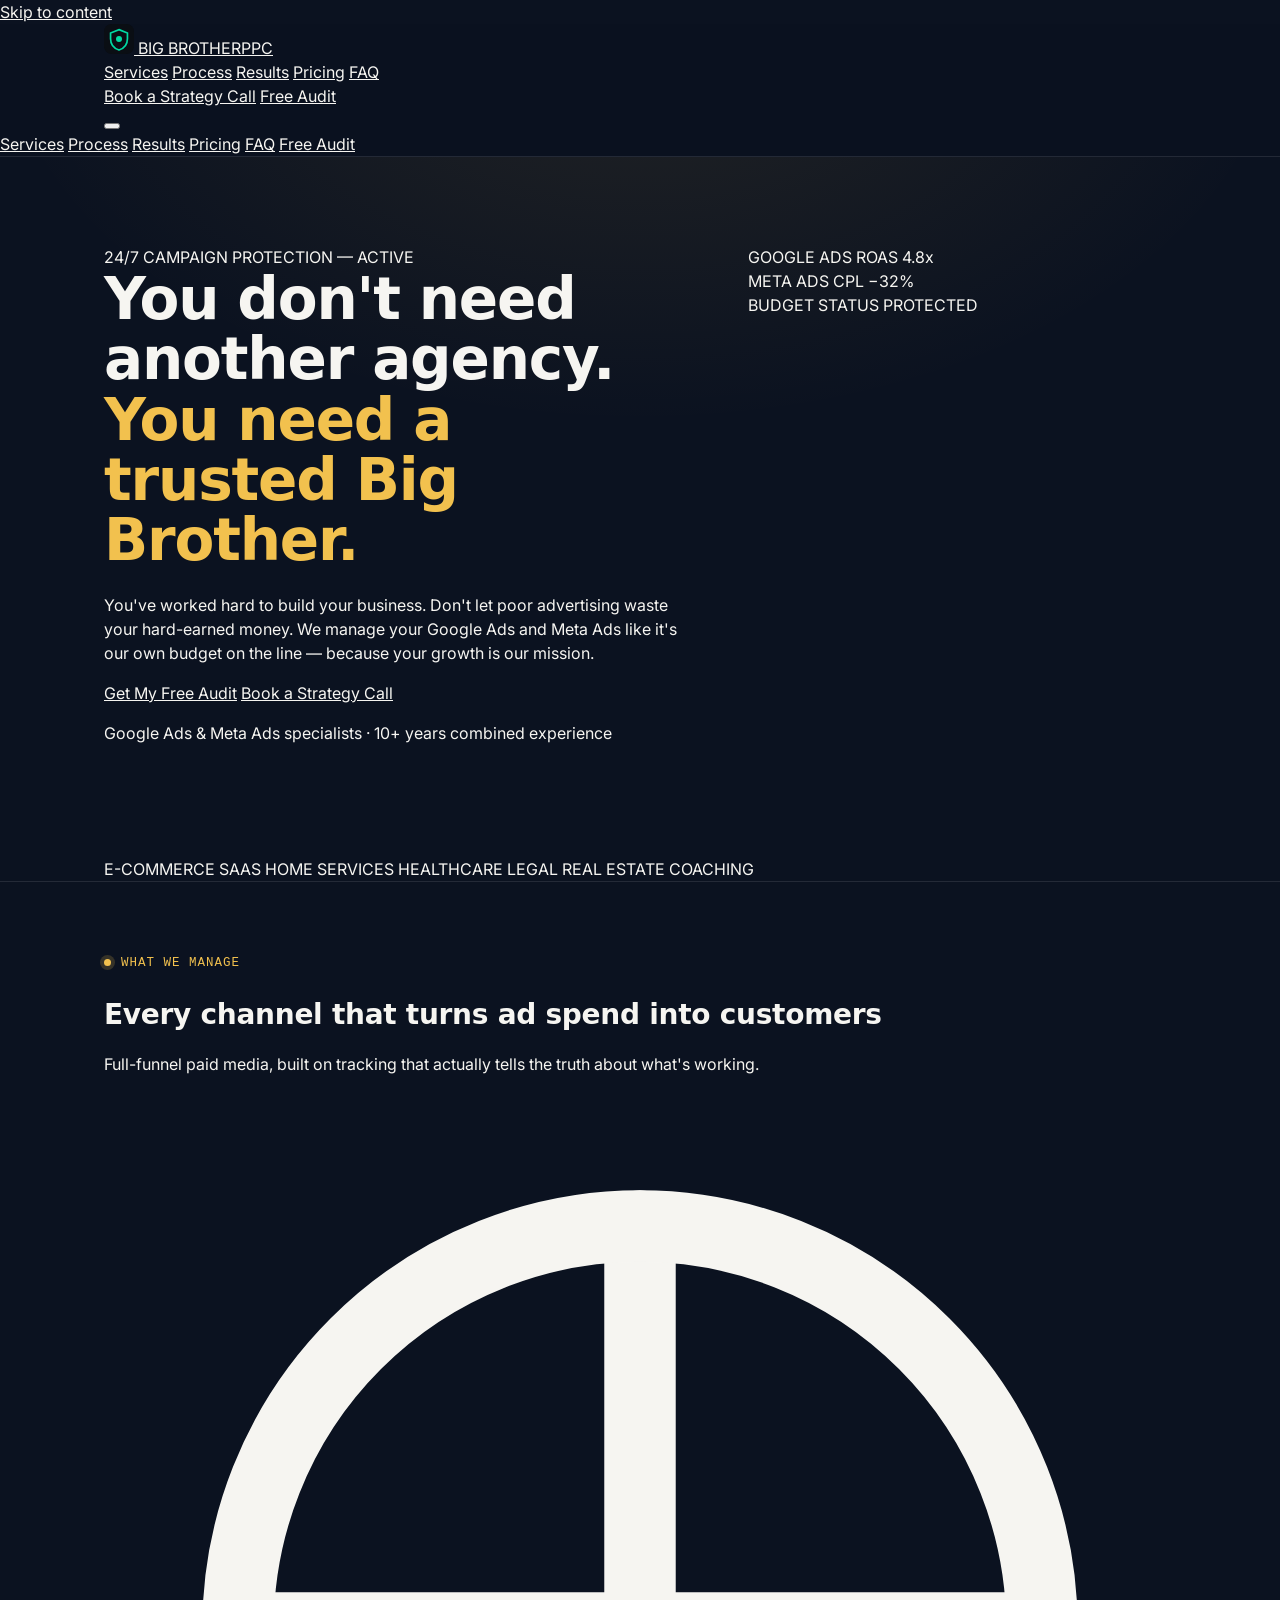
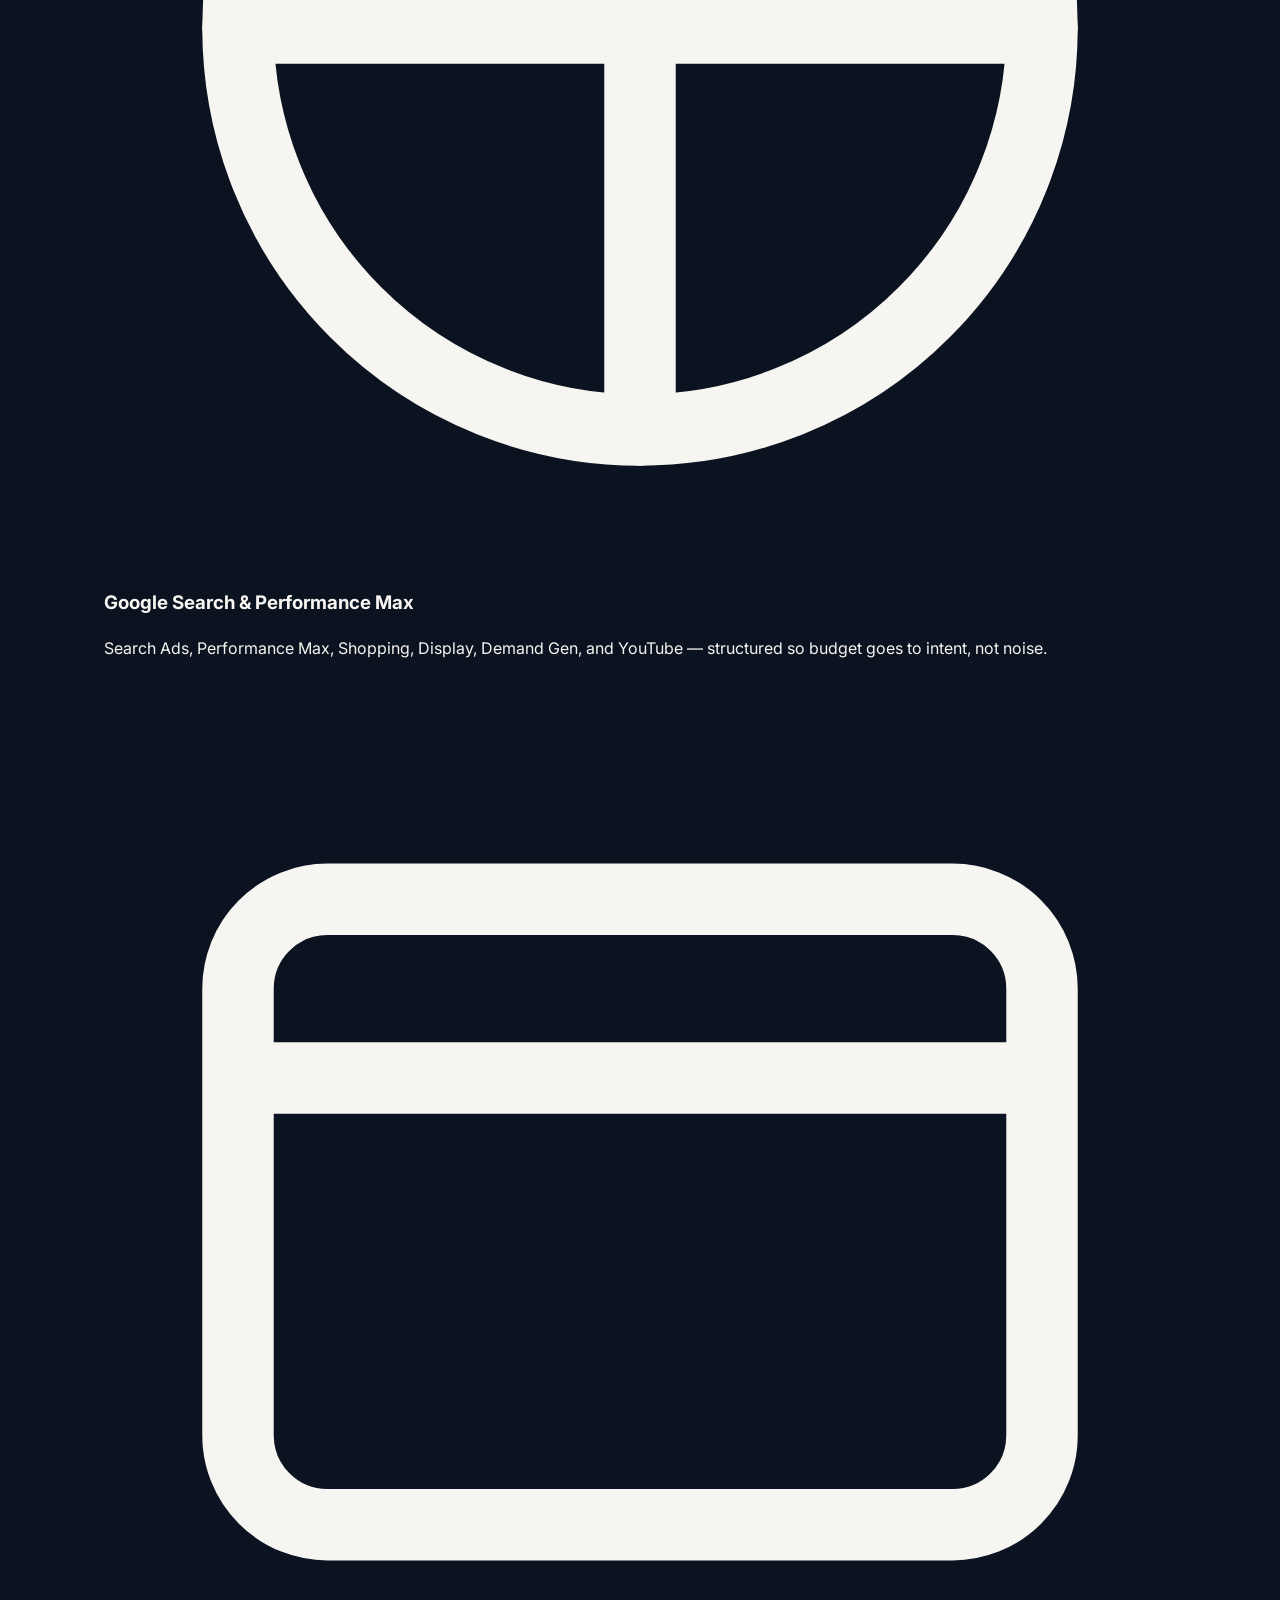
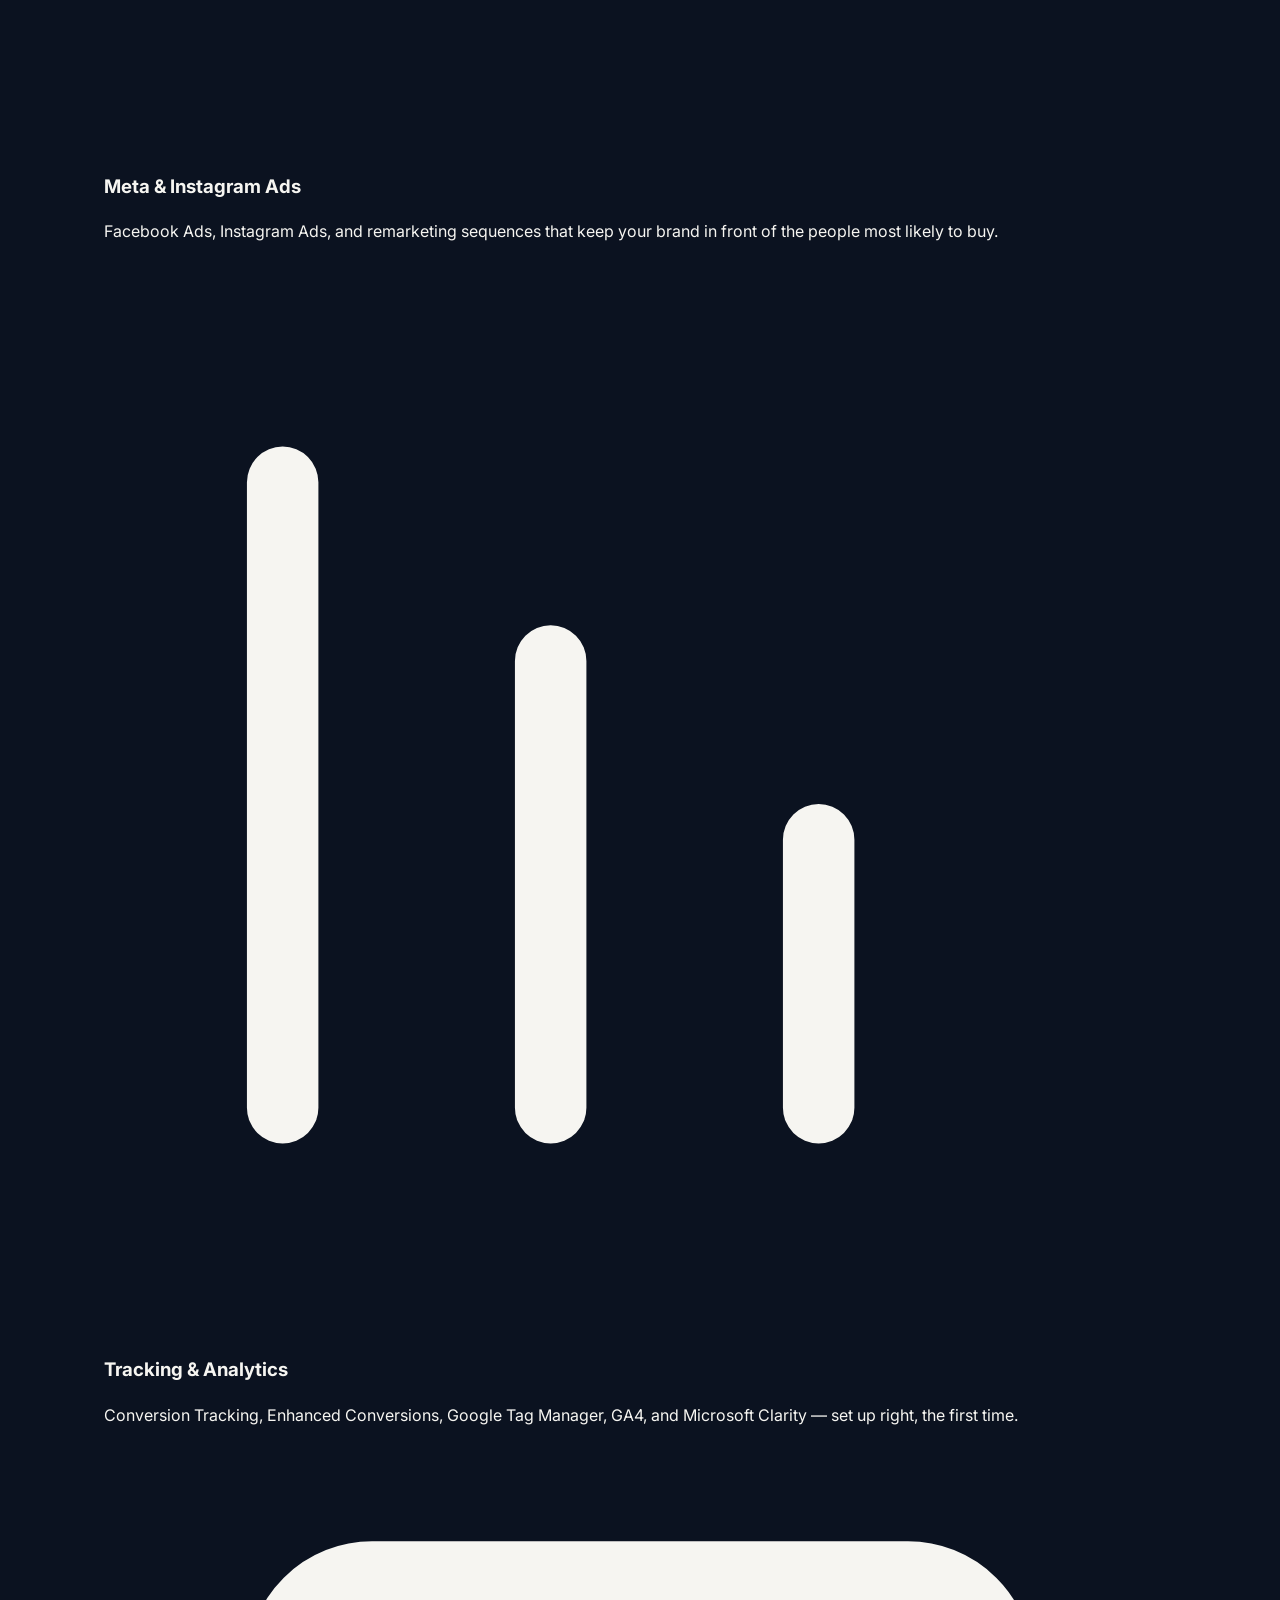
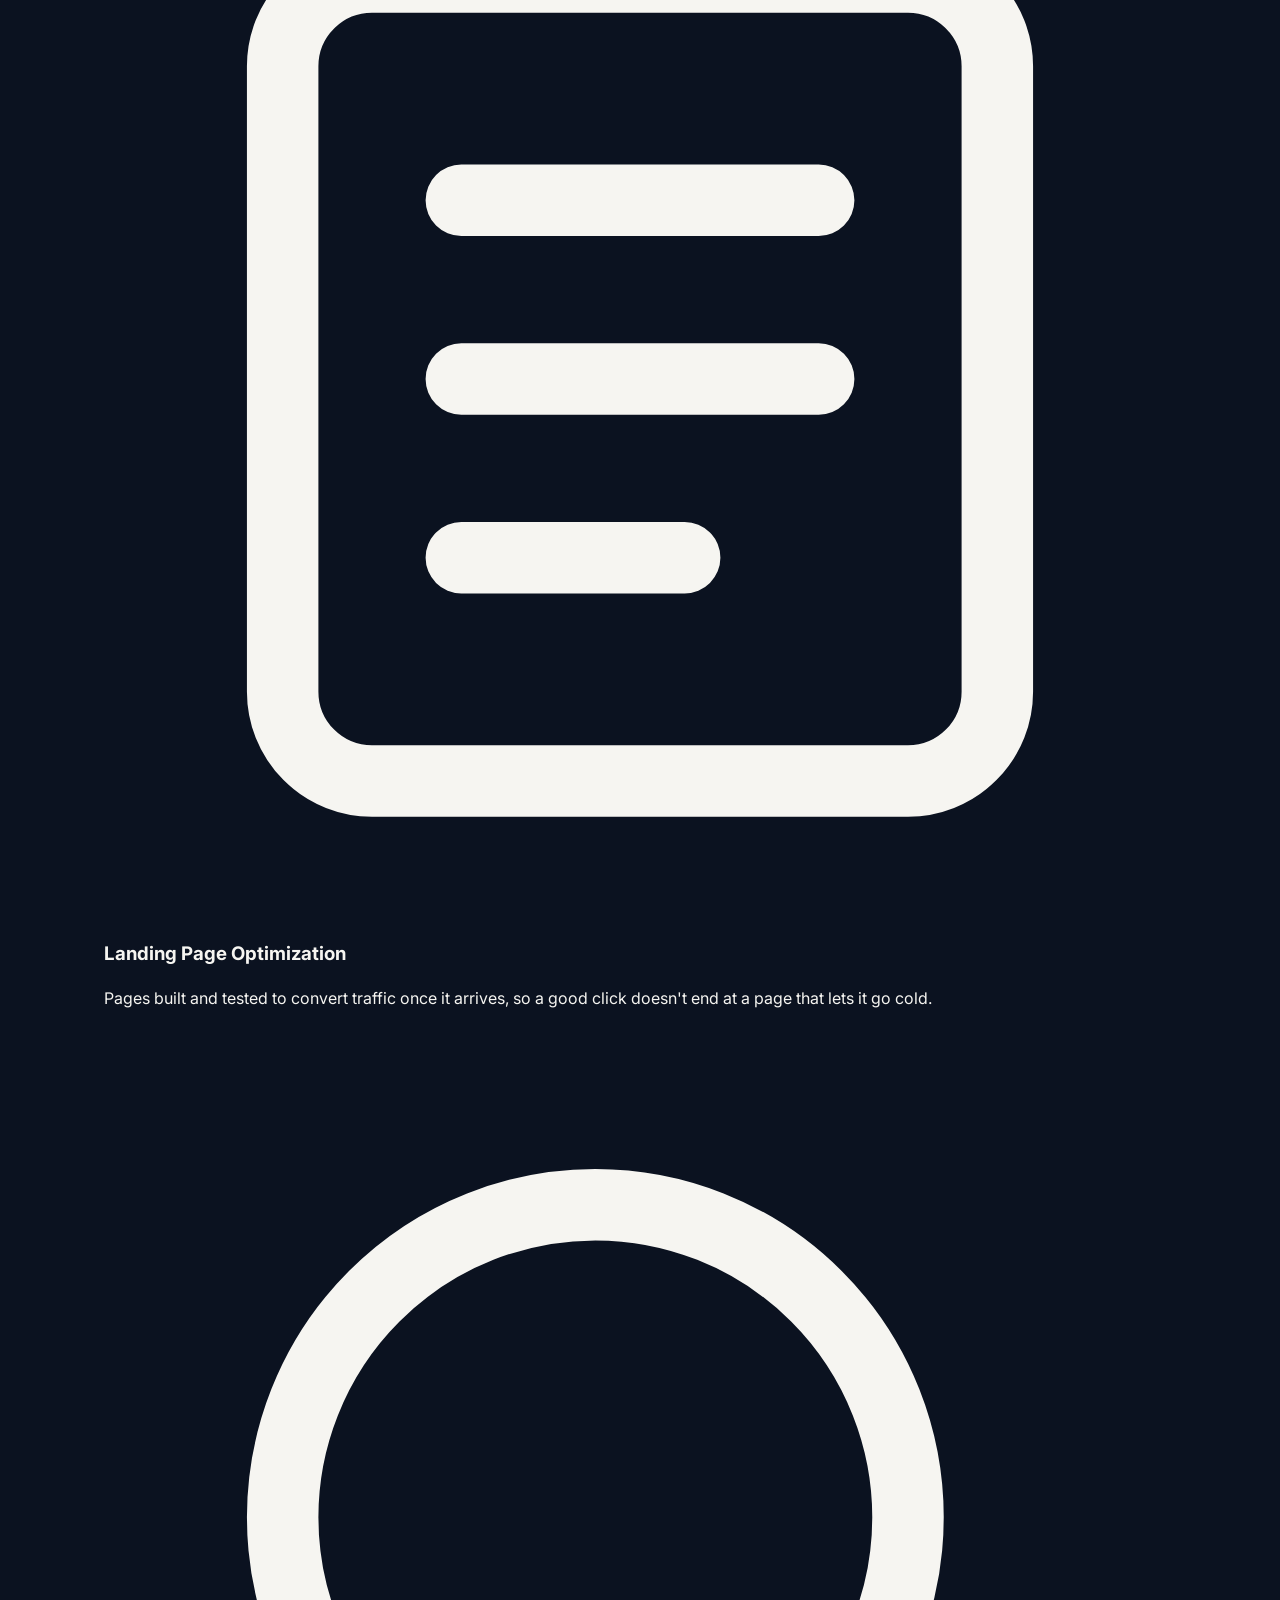
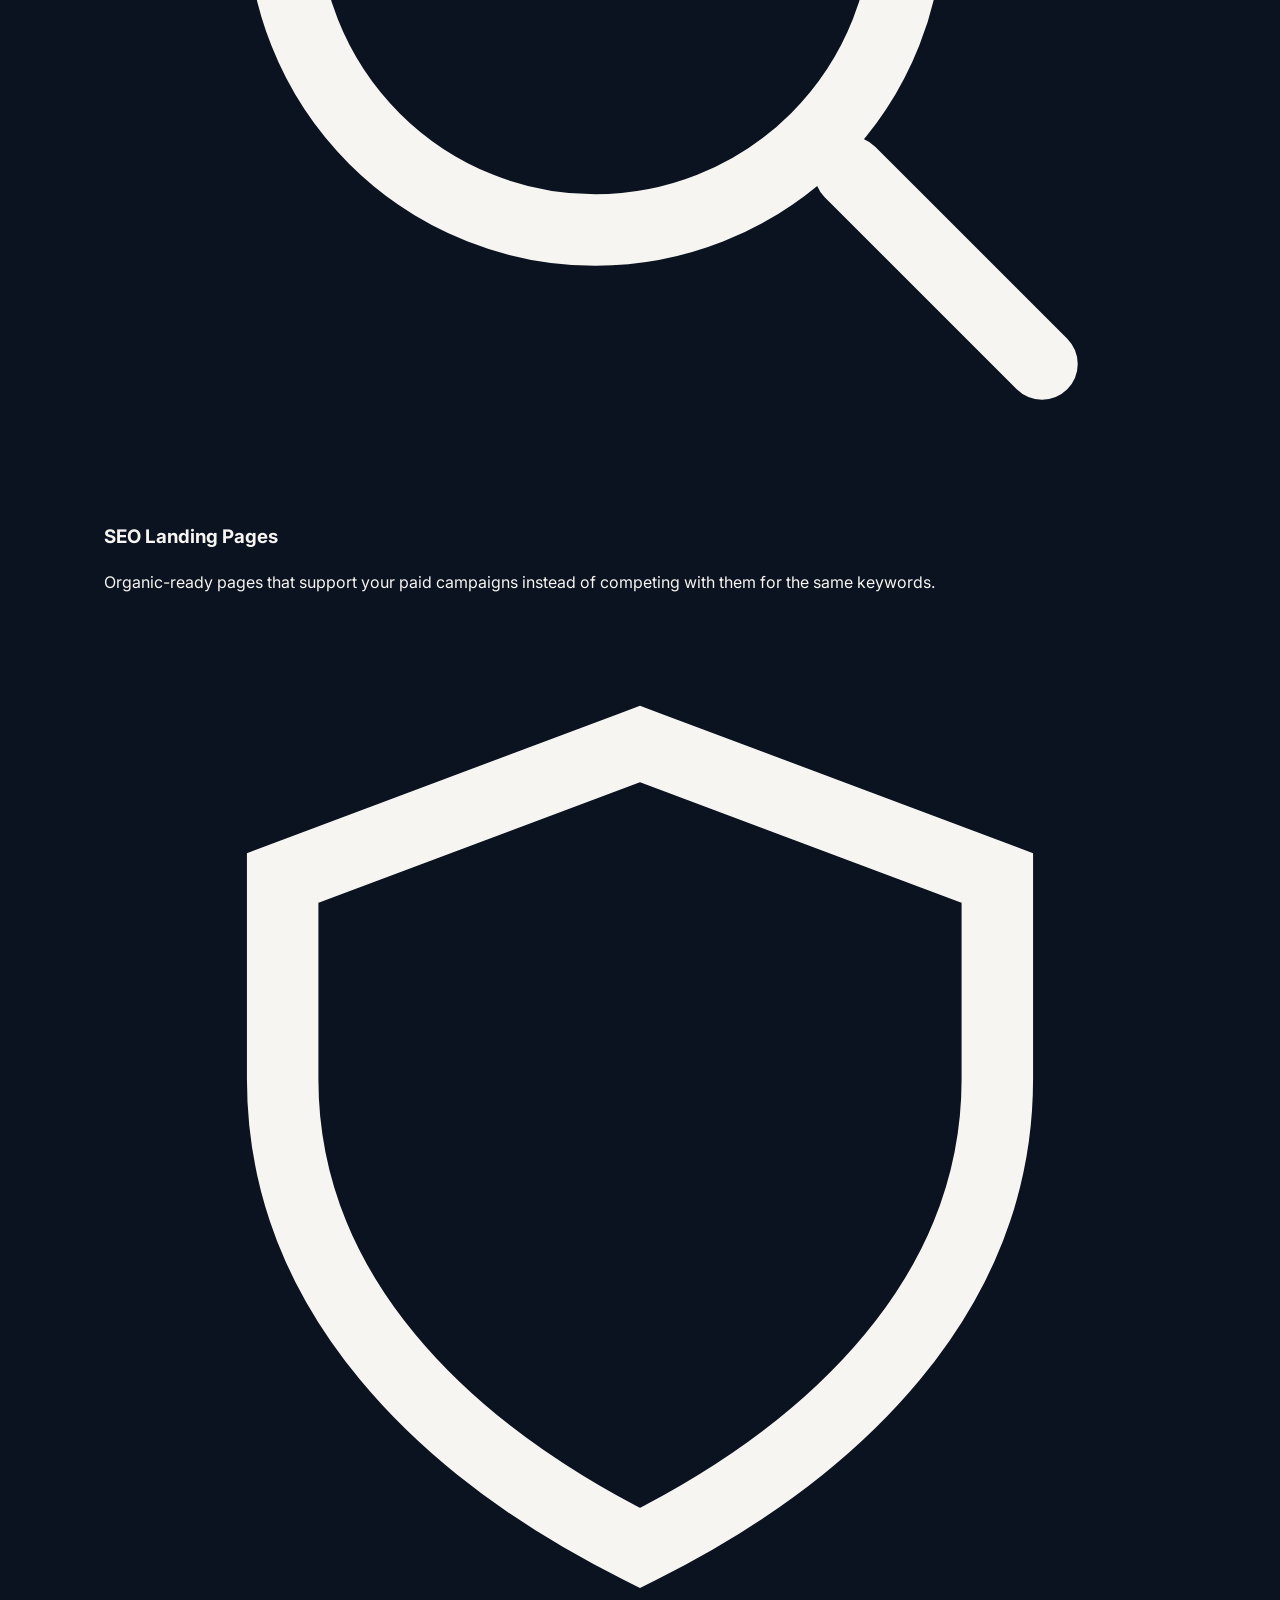
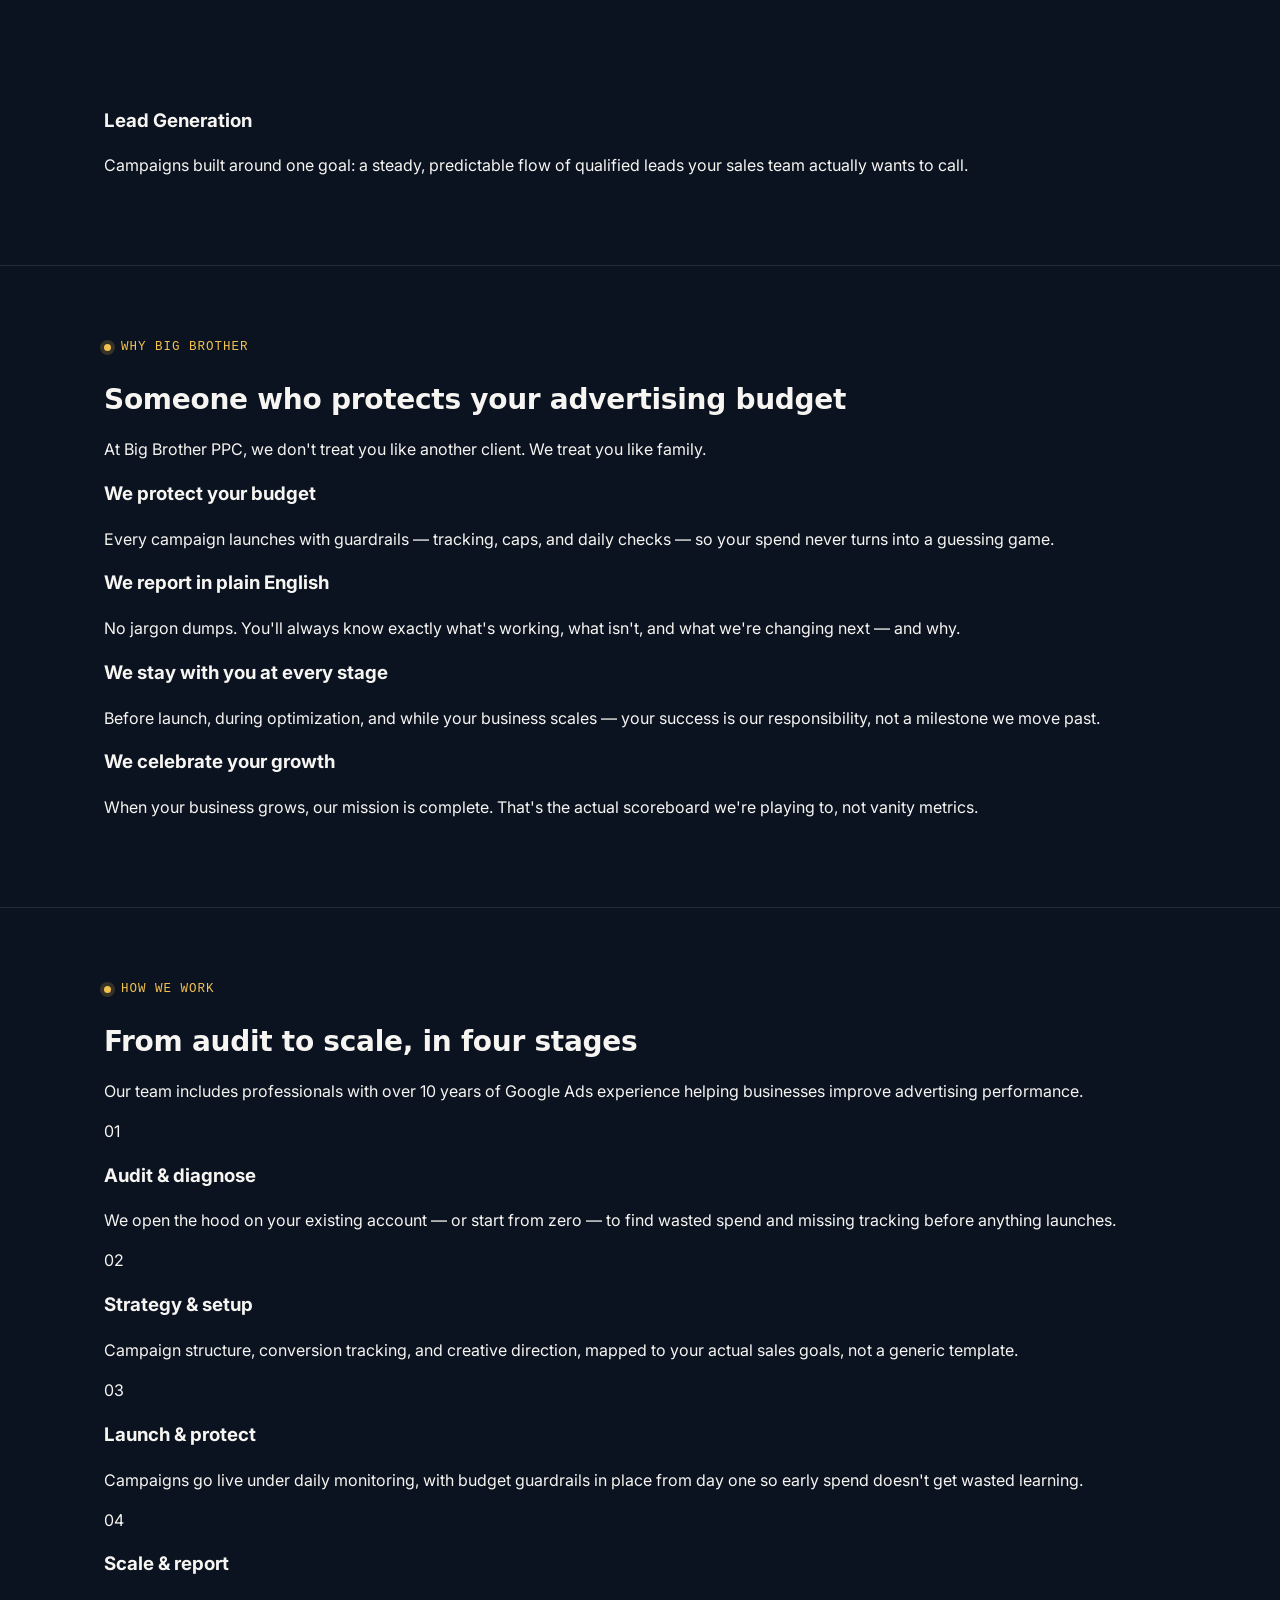
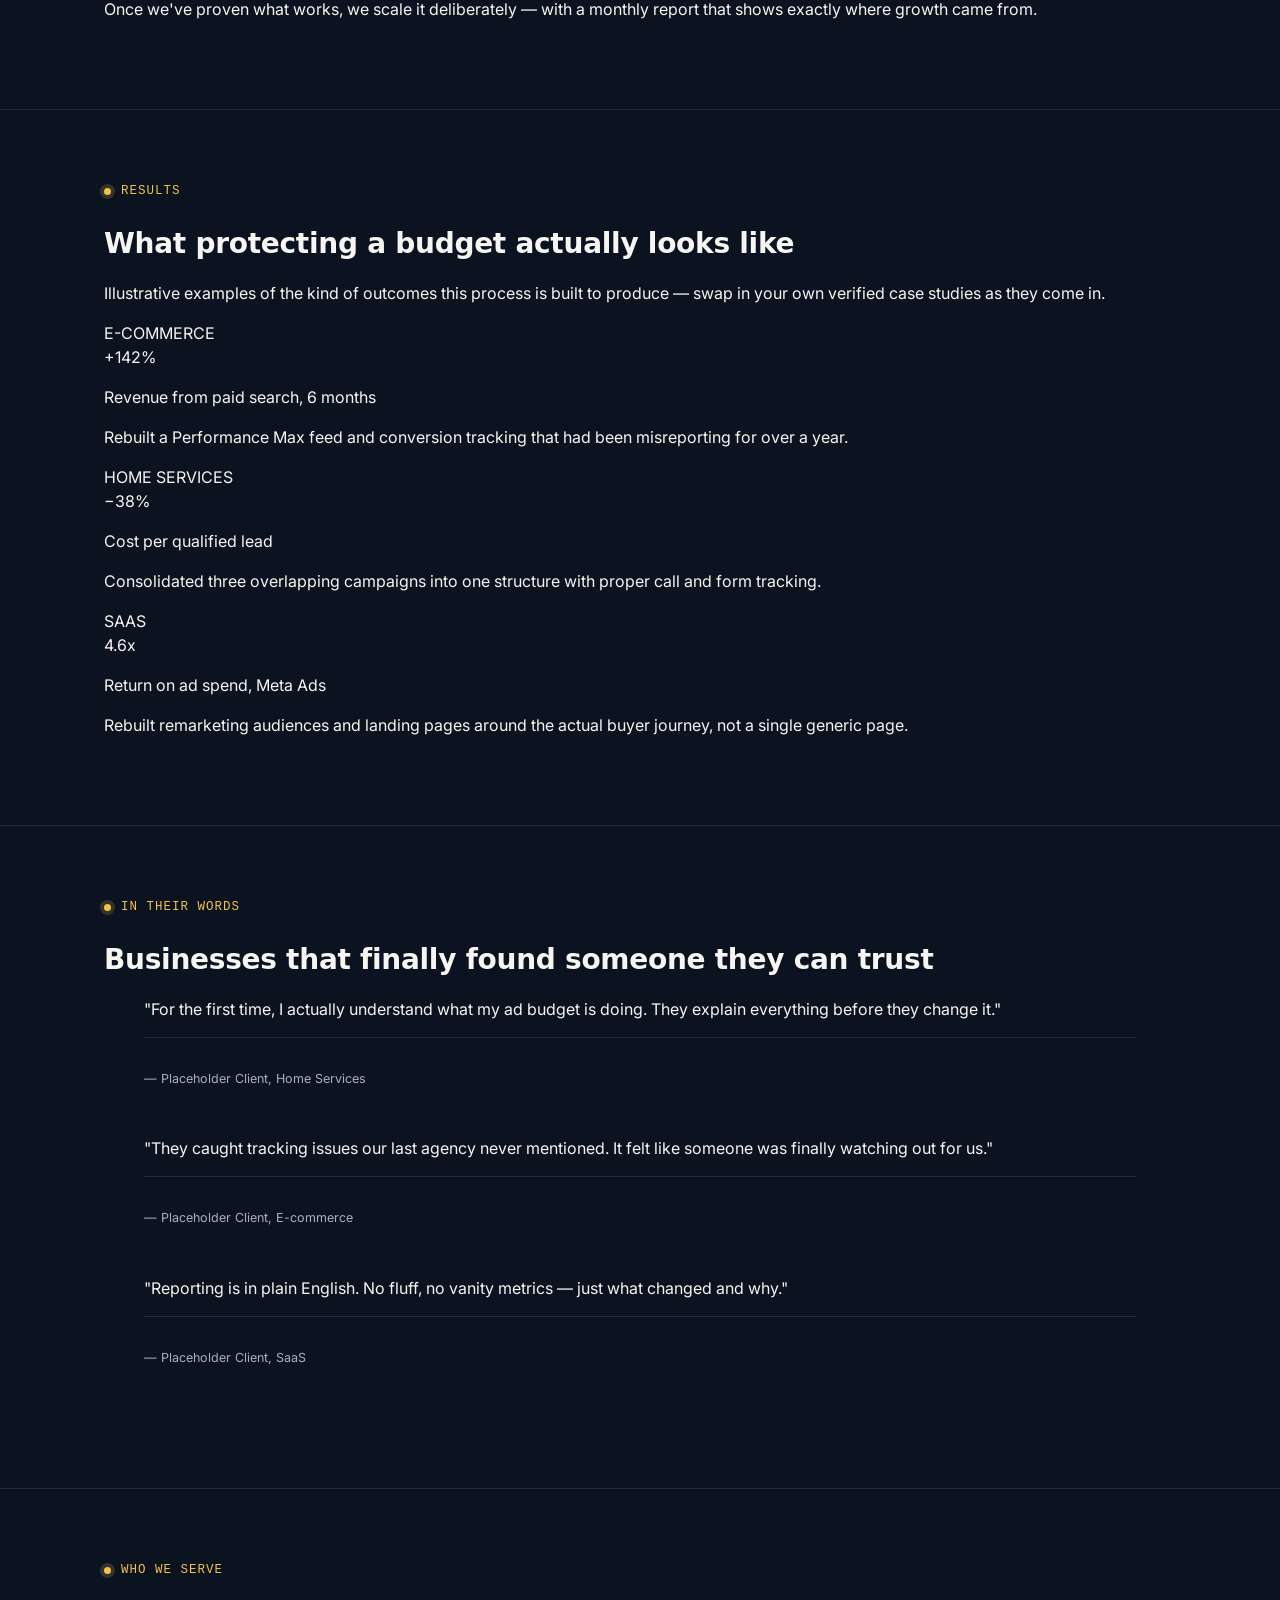
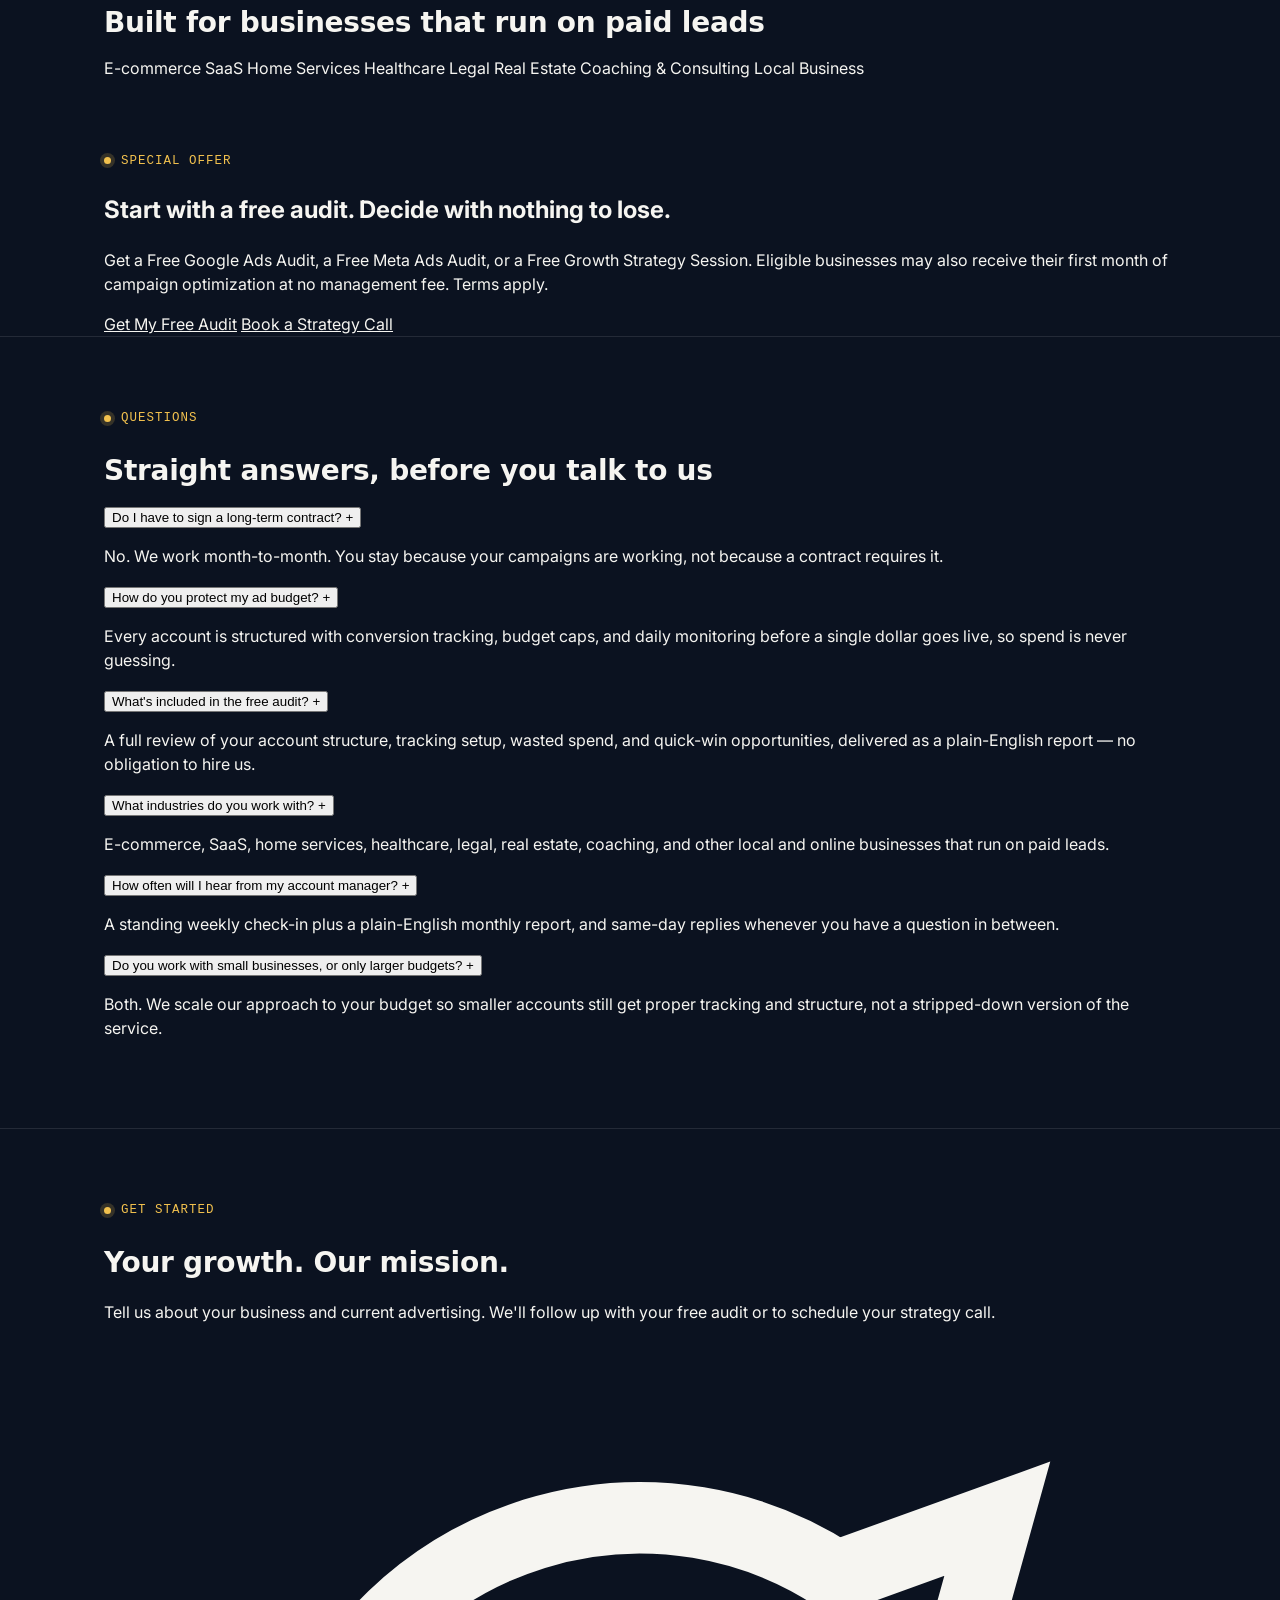
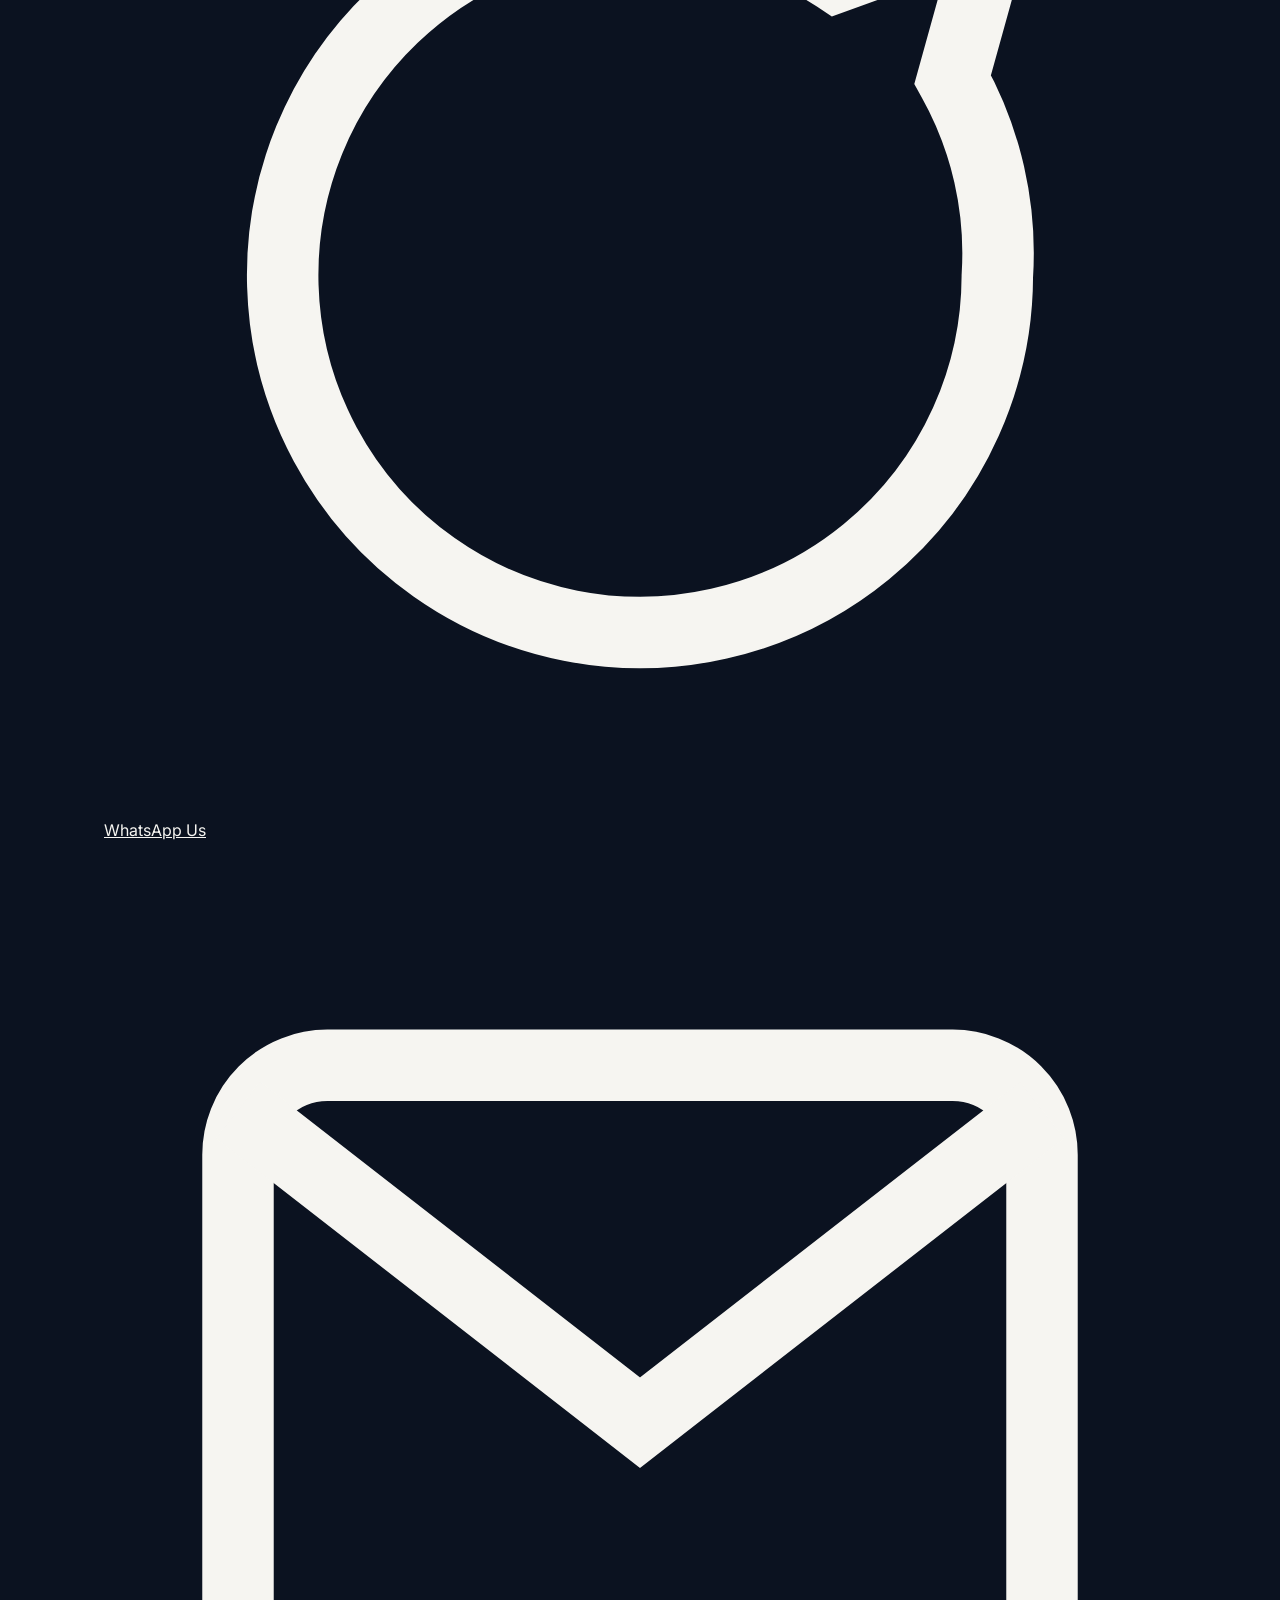
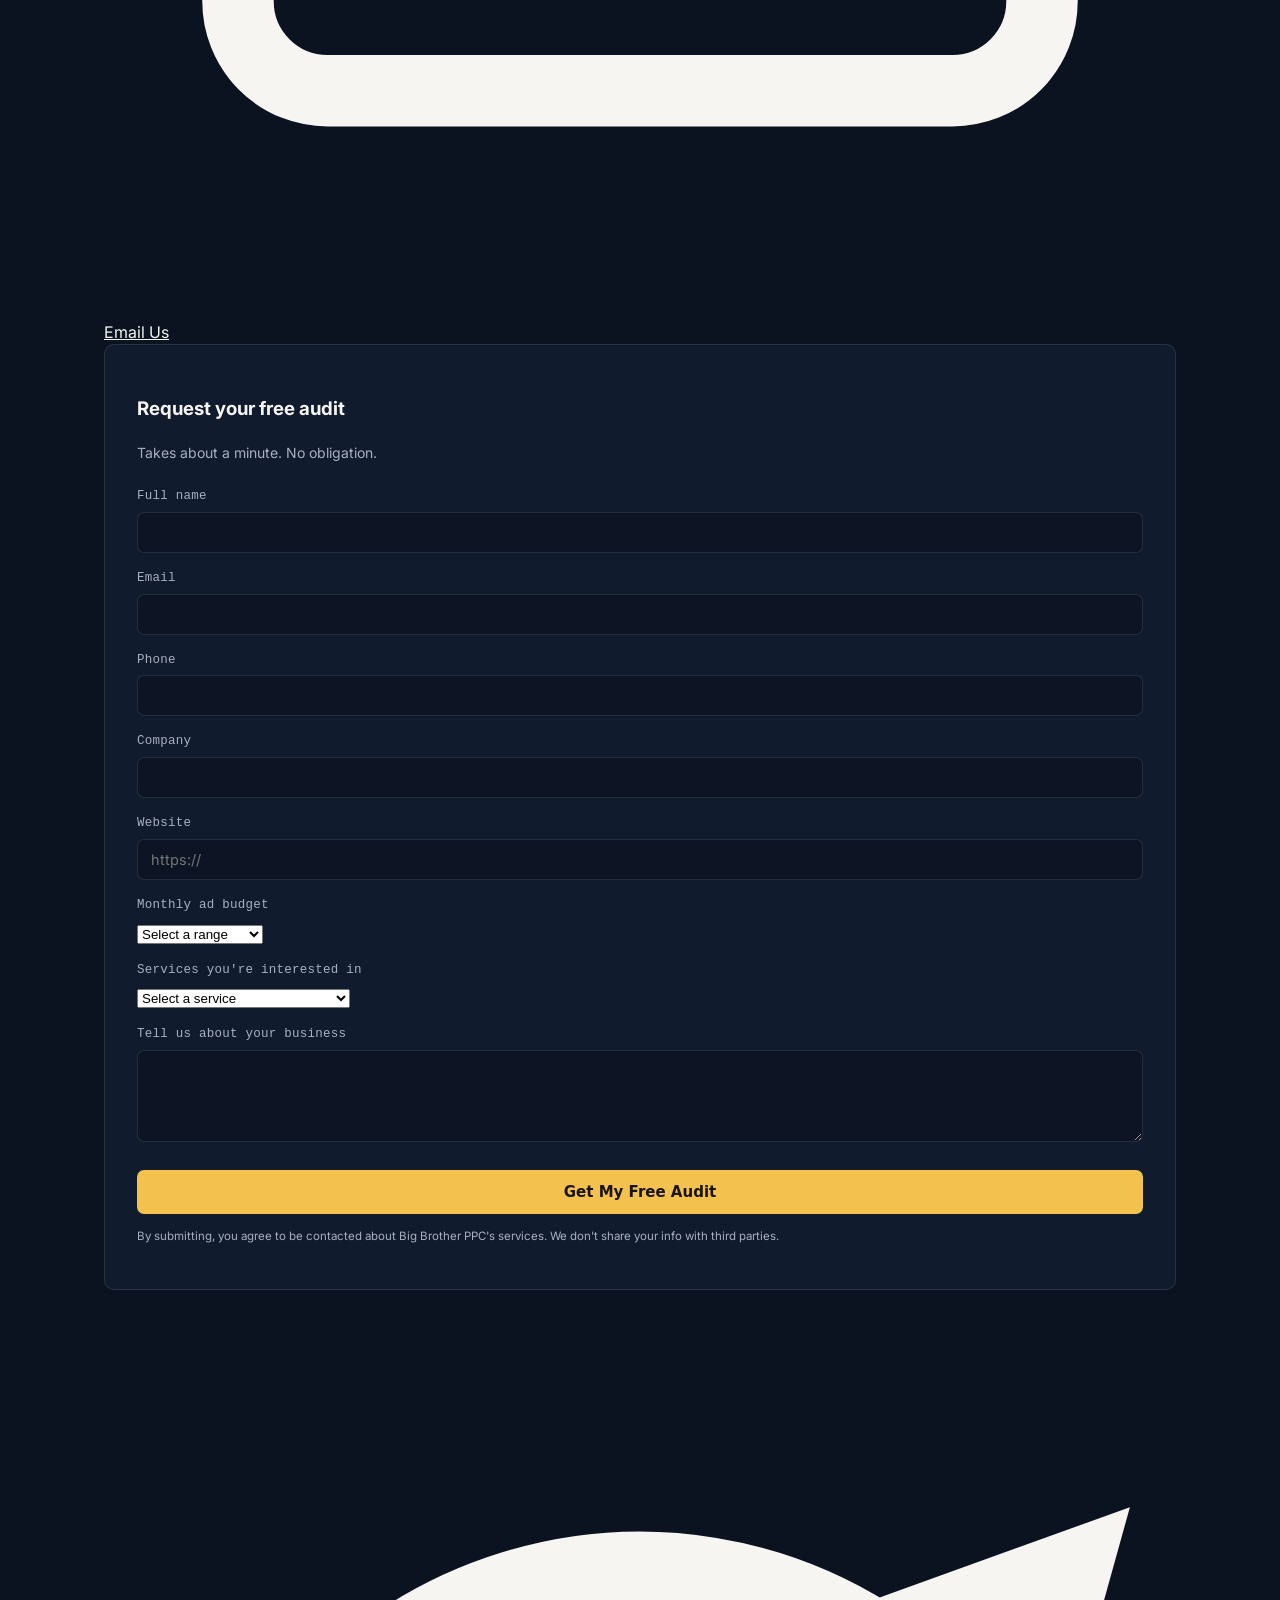
==== commit 48a964b9: "Update index.html" ====
--- a/index.html
+++ b/index.html
@@ -3,26 +3,57 @@
 <head>
 <meta charset="UTF-8" />
 <meta name="viewport" content="width=device-width, initial-scale=1.0" />
-<title>Ridgeline Ops &mdash; Fractional Operations Partners</title>
-<meta name="description" content="Fractional operations leadership for growing teams. Book a fit call." />
-
-<!-- =====================================================================
-     PWA / ICON METADATA
+<title>Big Brother PPC — Your Trusted Google Ads &amp; Meta Ads Growth Partner</title>
+<meta name="description" content="Big Brother PPC manages Google Ads and Meta Ads for growing businesses — protecting your budget, proving your ROI, and staying with you from launch through scale. Get a free audit." />
+<meta name="keywords" content="Google Ads agency, Meta Ads agency, PPC management, Performance Max, Facebook Ads, Instagram Ads, conversion tracking, lead generation" />
+<meta name="author" content="Big Brother PPC" />
+<link rel="canonical" href="https://www.bigbrotherppc.com/" />
+
+<!-- =====================================================================
+     GOOGLE SEARCH CONSOLE VERIFICATION
+     Replace the content value with the verification code from
+     Search Console → Settings → Ownership verification → HTML tag.
+     ===================================================================== -->
+<meta name="google-site-verification" content="GOOGLE_SEARCH_CONSOLE_VERIFICATION_CODE_HERE" />
+
+<!-- =====================================================================
+     OPEN GRAPH (Facebook / Meta / LinkedIn link previews)
+     og:image points to /og-image.jpg — this file isn't part of the code
+     deliverable, so add a 1200x630 image at the project root with that
+     exact name (see README.md) or update the path below.
+     ===================================================================== -->
+<meta property="og:type" content="website" />
+<meta property="og:site_name" content="Big Brother PPC" />
+<meta property="og:title" content="Big Brother PPC — Your Trusted Google Ads & Meta Ads Growth Partner" />
+<meta property="og:description" content="Don't let poor advertising waste your hard-earned money. Big Brother PPC protects your ad budget and grows your business with Google Ads and Meta Ads done right." />
+<meta property="og:url" content="https://www.bigbrotherppc.com/" />
+<meta property="og:image" content="https://www.bigbrotherppc.com/og-image.jpg" />
+<meta property="og:image:width" content="1200" />
+<meta property="og:image:height" content="630" />
+<meta property="og:locale" content="en_US" />
+
+<!-- =====================================================================
+     TWITTER / X CARD
+     ===================================================================== -->
+<meta name="twitter:card" content="summary_large_image" />
+<meta name="twitter:title" content="Big Brother PPC — Your Trusted Google Ads & Meta Ads Growth Partner" />
+<meta name="twitter:description" content="Google Ads and Meta Ads management that protects your budget and proves your ROI. Get a free audit." />
+<meta name="twitter:image" content="https://www.bigbrotherppc.com/og-image.jpg" />
+<!-- <meta name="twitter:site" content="@YOUR_TWITTER_HANDLE" /> -->
+
+<!-- =====================================================================
+     PWA MANIFEST + FAVICON
+     Favicon is an inline SVG data URI (guardian shield mark) so the page
+     has zero missing image assets out of the box. Swap for a real file
+     any time — see README.md.
      ===================================================================== -->
 <link rel="manifest" href="manifest.json" />
-<link rel="icon" type="image/png" sizes="32x32" href="assets/icons/favicon-32.png" />
-<link rel="icon" type="image/png" sizes="192x192" href="assets/icons/icon-192.png" />
-<link rel="apple-touch-icon" href="assets/icons/icon-192.png" />
-<meta name="theme-color" content="#0B1220" />
+<link rel="icon" type="image/svg+xml" href="data:image/svg+xml,%3Csvg xmlns='http://www.w3.org/2000/svg' viewBox='0 0 32 32'%3E%3Crect width='32' height='32' rx='8' fill='%230A0E14'/%3E%3Cpath d='M16 6l9 3.6v6.2c0 6.2-3.9 10.4-9 12-5.1-1.6-9-5.8-9-12V9.6L16 6z' fill='none' stroke='%2300D9A3' stroke-width='1.8'/%3E%3Ccircle cx='16' cy='16' r='3.2' fill='%2300D9A3'/%3E%3C/svg%3E" />
+<meta name="theme-color" content="#0A0E14" />
 
 <!-- =====================================================================
      GOOGLE TAG MANAGER (head snippet)
      Replace GTM-XXXXXXX with your real container ID.
-     GTM is the recommended place to manage GA4, Google Ads, Meta Pixel,
-     and UET tags long-term — the direct snippets below are included too
-     so this page works immediately even before you've built out a GTM
-     container, and so `gtag`, `fbq`, `uetq`, and `clarity` calls in
-     tracking.js resolve without needing GTM configured yet.
      ===================================================================== -->
 <script>
 (function(w,d,s,l,i){w[l]=w[l]||[];w[l].push({'gtm.start':
@@ -36,7 +67,6 @@
      GOOGLE ANALYTICS 4  +  GOOGLE ADS (gtag.js)
      Replace G-XXXXXXXXXX with your GA4 Measurement ID.
      Replace AW-XXXXXXXX with your Google Ads Conversion ID.
-     Both can share one gtag.js loader — just add a second `config` line.
      ===================================================================== -->
 <script async src="https://www.googletagmanager.com/gtag/js?id=G-XXXXXXXXXX"></script>
 <script>
@@ -67,7 +97,6 @@
 <!-- =====================================================================
      MICROSOFT CLARITY
      Replace CLARITY_PROJECT_ID_HERE with your Clarity project ID.
-     Clarity auto-fires page views on load — no extra call needed for that.
      ===================================================================== -->
 <script type="text/javascript">
 (function(c,l,a,r,i,t,y){
@@ -93,134 +122,707 @@
 })(window,document,'script','//bat.bing.com/bat.js','uetq');
 </script>
 
-<!-- <noscript> fallback for GTM — required by GTM's own install docs -->
 <noscript><iframe src="https://www.googletagmanager.com/ns.html?id=GTM-XXXXXXX"
 height="0" width="0" style="display:none;visibility:hidden"></iframe></noscript>
 
 <!-- =====================================================================
-     FONTS + STYLESHEET
-     ===================================================================== -->
+     STRUCTURED DATA — Organization
+     Replace phone / address / sameAs with your real details.
+     ===================================================================== -->
+<script type="application/ld+json">
+{
+  "@context": "https://schema.org",
+  "@type": "Organization",
+  "name": "Big Brother PPC",
+  "url": "https://www.bigbrotherppc.com",
+  "logo": "https://www.bigbrotherppc.com/og-image.jpg",
+  "description": "Google Ads and Meta Ads management agency helping businesses protect their ad budget and grow with confidence.",
+  "contactPoint": {
+    "@type": "ContactPoint",
+    "telephone": "+1-000-000-0000",
+    "contactType": "sales",
+    "email": "hello@bigbrotherppc.com"
+  },
+  "sameAs": [
+    "https://www.facebook.com/YOUR_PAGE",
+    "https://www.instagram.com/YOUR_PAGE",
+    "https://www.linkedin.com/company/YOUR_PAGE"
+  ]
+}
+</script>
+
+<!-- =====================================================================
+     STRUCTURED DATA — LocalBusiness / ProfessionalService
+     Replace address, geo, and hours with your real business details.
+     If you have no public office, remove the "address" block instead of
+     leaving placeholders live.
+     ===================================================================== -->
+<script type="application/ld+json">
+{
+  "@context": "https://schema.org",
+  "@type": "ProfessionalService",
+  "name": "Big Brother PPC",
+  "image": "https://www.bigbrotherppc.com/og-image.jpg",
+  "url": "https://www.bigbrotherppc.com",
+  "priceRange": "$$",
+  "address": {
+    "@type": "PostalAddress",
+    "streetAddress": "123 Main Street, Suite 100",
+    "addressLocality": "Your City",
+    "addressRegion": "ST",
+    "postalCode": "00000",
+    "addressCountry": "US"
+  },
+  "areaServed": "US",
+  "sameAs": [
+    "https://www.facebook.com/YOUR_PAGE",
+    "https://www.instagram.com/YOUR_PAGE"
+  ]
+}
+</script>
+
+<!-- =====================================================================
+     STRUCTURED DATA — FAQPage
+     Keep this in sync with the visible FAQ section below.
+     ===================================================================== -->
+<script type="application/ld+json">
+{
+  "@context": "https://schema.org",
+  "@type": "FAQPage",
+  "mainEntity": [
+    {
+      "@type": "Question",
+      "name": "Do I have to sign a long-term contract?",
+      "acceptedAnswer": { "@type": "Answer", "text": "No. We work month-to-month. You stay because your campaigns are working, not because a contract requires it." }
+    },
+    {
+      "@type": "Question",
+      "name": "How do you protect my ad budget?",
+      "acceptedAnswer": { "@type": "Answer", "text": "Every account is structured with conversion tracking, budget caps, and daily monitoring before a single dollar goes live, so spend is never guessing." }
+    },
+    {
+      "@type": "Question",
+      "name": "What's included in the free audit?",
+      "acceptedAnswer": { "@type": "Answer", "text": "A full review of your account structure, tracking setup, wasted spend, and quick-win opportunities, delivered as a plain-English report — no obligation to hire us." }
+    },
+    {
+      "@type": "Question",
+      "name": "What industries do you work with?",
+      "acceptedAnswer": { "@type": "Answer", "text": "E-commerce, SaaS, home services, healthcare, legal, real estate, coaching, and other local and online businesses that run on paid leads." }
+    },
+    {
+      "@type": "Question",
+      "name": "How often will I hear from my account manager?",
+      "acceptedAnswer": { "@type": "Answer", "text": "A standing weekly check-in plus a plain-English monthly report, and same-day replies whenever you have a question in between." }
+    },
+    {
+      "@type": "Question",
+      "name": "Do you work with small businesses, or only larger budgets?",
+      "acceptedAnswer": { "@type": "Answer", "text": "Both. We scale our approach to your budget so smaller accounts still get proper tracking and structure, not a stripped-down version of the service." }
+    }
+  ]
+}
+</script>
+
+<!-- =====================================================================
+     STRUCTURED DATA — BreadcrumbList
+     ===================================================================== -->
+<script type="application/ld+json">
+{
+  "@context": "https://schema.org",
+  "@type": "BreadcrumbList",
+  "itemListElement": [
+    { "@type": "ListItem", "position": 1, "name": "Home", "item": "https://www.bigbrotherppc.com/" }
+  ]
+}
+</script>
+
 <link rel="preconnect" href="https://fonts.googleapis.com">
-<link href="https://fonts.googleapis.com/css2?family=Space+Grotesk:wght@500;600;700&family=Inter:wght@400;500;600&family=IBM+Plex+Mono:wght@400;500&display=swap" rel="stylesheet">
-<link rel="stylesheet" href="css/style.css" />
+<link rel="preconnect" href="https://fonts.gstatic.com" crossorigin>
+<link href="https://fonts.googleapis.com/css2?family=Manrope:wght@500;700;800&family=Inter:wght@400;500;600;700&family=JetBrains+Mono:wght@400;500&display=swap" rel="stylesheet">
+<link rel="stylesheet" href="style.css">
 </head>
 <body>
 
-<header>
-  <div class="wrap nav">
-    <div class="logo"><span class="logo-mark"></span>Ridgeline Ops</div>
-    <a class="nav-cta" href="#lead-form">Book a fit call</a>
+<!-- =====================================================================
+     SKIP LINK — accessibility
+     ===================================================================== -->
+<a class="skip-link" href="#main">Skip to content</a>
+
+<!-- =====================================================================
+     STICKY HEADER
+     ===================================================================== -->
+<header class="site-header" id="siteHeader">
+  <div class="wrap header-inner">
+    <a href="#top" class="brand">
+      <span class="brand-mark" aria-hidden="true">
+        <svg viewBox="0 0 32 32" width="30" height="30">
+          <rect width="32" height="32" rx="8" fill="#0A0E14"/>
+          <path d="M16 6l9 3.6v6.2c0 6.2-3.9 10.4-9 12-5.1-1.6-9-5.8-9-12V9.6L16 6z" fill="none" stroke="#00D9A3" stroke-width="1.8"/>
+          <circle cx="16" cy="16" r="3.2" fill="#00D9A3"/>
+        </svg>
+      </span>
+      <span class="brand-name">BIG BROTHER<span class="brand-suffix">PPC</span></span>
+    </a>
+
+    <nav class="main-nav" aria-label="Primary">
+      <a href="#services">Services</a>
+      <a href="#process">Process</a>
+      <a href="#results">Results</a>
+      <a href="#offer">Pricing</a>
+      <a href="#faq">FAQ</a>
+    </nav>
+
+    <div class="header-cta">
+      <a href="#contact" class="btn btn-ghost">Book a Strategy Call</a>
+      <a href="#contact" class="btn btn-primary">Free Audit</a>
+    </div>
+
+    <button class="nav-toggle" id="navToggle" aria-label="Open menu" aria-expanded="false" aria-controls="mobileNav">
+      <span></span><span></span><span></span>
+    </button>
+  </div>
+
+  <!-- Mobile nav -->
+  <div class="mobile-nav" id="mobileNav">
+    <a href="#services">Services</a>
+    <a href="#process">Process</a>
+    <a href="#results">Results</a>
+    <a href="#offer">Pricing</a>
+    <a href="#faq">FAQ</a>
+    <a href="#contact" class="btn btn-primary">Free Audit</a>
   </div>
 </header>
 
-<section class="hero">
+<main id="main">
+
+<!-- =====================================================================
+     HERO
+     Signature element: the "Guardian Radar" — a sweeping radar graphic
+     with live-looking campaign blips and metric readouts, representing
+     24/7 oversight of ad spend. This is the one bold visual moment on
+     the page; everything else stays quiet by comparison.
+     ===================================================================== -->
+<section class="hero" id="top">
   <div class="wrap hero-grid">
-    <div>
-      <div class="eyebrow">Fractional Ops Partners</div>
-      <h1>Run operations like <em>someone's</em><br>actually watching the dashboard.</h1>
-      <p class="lede">
-        Ridgeline places a senior operations lead inside your company,
-        part-time, to fix the process gaps slowing your team down —
-        without the cost of a full-time hire.
+    <div class="hero-copy">
+      <div class="status-tag">
+        <span class="status-dot" aria-hidden="true"></span>
+        24/7 CAMPAIGN PROTECTION — ACTIVE
+      </div>
+      <h1>
+        You don't need another agency.<br>
+        <em>You need a trusted Big Brother.</em>
+      </h1>
+      <p class="hero-lede">
+        You've worked hard to build your business. Don't let poor advertising
+        waste your hard-earned money. We manage your Google Ads and Meta Ads
+        like it's our own budget on the line — because your growth is our
+        mission.
       </p>
-      <div class="proof-row">
-        <div class="proof-item"><b>38</b>teams supported</div>
-        <div class="proof-item"><b>6&nbsp;wks</b>avg. time to impact</div>
-        <div class="proof-item"><b>4.9/5</b>client rating</div>
-      </div>
-    </div>
-
-    <!-- =================================================================
-         LEAD FORM
-         data-lead-form="true" is what tells tracking.js to manage this
-         form: inject hidden tracking fields, intercept submit, fire
-         conversion events, and redirect to the thank-you page.
-
-         Hidden tracking fields are injected AUTOMATICALLY by tracking.js
-         — you do not need to add them by hand. They are added right
-         before this comment closes, one per captured parameter:
-         utm_source, utm_medium, utm_campaign, utm_term, utm_content,
-         utm_id, gclid, gbraid, wbraid, fbclid, msclkid, referrer,
-         landing_page, first_page, current_page.
-         ================================================================= -->
-    <div class="form-panel" id="lead-form">
-      <h2>Get your fit assessment</h2>
-      <p class="form-sub">15-minute call. No deck, no pitch — just a straight answer on fit.</p>
+      <div class="hero-actions">
+        <a href="#contact" class="btn btn-primary btn-lg">Get My Free Audit</a>
+        <a href="#contact" class="btn btn-outline btn-lg">Book a Strategy Call</a>
+      </div>
+      <p class="hero-trust">Google Ads &amp; Meta Ads specialists · 10+ years combined experience</p>
+    </div>
+
+    <div class="hero-visual" aria-hidden="true">
+      <div class="radar-panel">
+        <div class="radar-scope">
+          <div class="radar-ring r1"></div>
+          <div class="radar-ring r2"></div>
+          <div class="radar-ring r3"></div>
+          <div class="radar-sweep"></div>
+          <span class="radar-blip b1"></span>
+          <span class="radar-blip b2"></span>
+          <span class="radar-blip b3"></span>
+          <span class="radar-core"></span>
+        </div>
+        <div class="radar-readout">
+          <div class="readout-row">
+            <span>GOOGLE ADS</span>
+            <span class="readout-value up">ROAS 4.8x</span>
+          </div>
+          <div class="readout-row">
+            <span>META ADS</span>
+            <span class="readout-value up">CPL −32%</span>
+          </div>
+          <div class="readout-row">
+            <span>BUDGET STATUS</span>
+            <span class="readout-value ok">PROTECTED</span>
+          </div>
+        </div>
+      </div>
+    </div>
+  </div>
+</section>
+
+<!-- =====================================================================
+     LOGO / TRUST STRIP (placeholder — swap for real client industries
+     or platform partner badges once available)
+     ===================================================================== -->
+<section class="trust-strip">
+  <div class="wrap trust-inner">
+    <span>E-COMMERCE</span>
+    <span>SAAS</span>
+    <span>HOME SERVICES</span>
+    <span>HEALTHCARE</span>
+    <span>LEGAL</span>
+    <span>REAL ESTATE</span>
+    <span>COACHING</span>
+  </div>
+</section>
+
+<!-- =====================================================================
+     SERVICES
+     ===================================================================== -->
+<section class="band" id="services">
+  <div class="wrap">
+    <div class="band-head">
+      <div class="eyebrow">What we manage</div>
+      <h2>Every channel that turns ad spend into customers</h2>
+      <p class="band-sub">Full-funnel paid media, built on tracking that actually tells the truth about what's working.</p>
+    </div>
+
+    <div class="service-grid">
+      <article class="service-card">
+        <div class="service-icon" aria-hidden="true">
+          <svg viewBox="0 0 24 24" fill="none"><path d="M12 3v18M3 12h18" stroke="currentColor" stroke-width="1.6" stroke-linecap="round"/><circle cx="12" cy="12" r="9" stroke="currentColor" stroke-width="1.6"/></svg>
+        </div>
+        <h3>Google Search &amp; Performance Max</h3>
+        <p>Search Ads, Performance Max, Shopping, Display, Demand Gen, and YouTube — structured so budget goes to intent, not noise.</p>
+      </article>
+
+      <article class="service-card">
+        <div class="service-icon" aria-hidden="true">
+          <svg viewBox="0 0 24 24" fill="none"><rect x="3" y="5" width="18" height="14" rx="2" stroke="currentColor" stroke-width="1.6"/><path d="M3 9h18" stroke="currentColor" stroke-width="1.6"/></svg>
+        </div>
+        <h3>Meta &amp; Instagram Ads</h3>
+        <p>Facebook Ads, Instagram Ads, and remarketing sequences that keep your brand in front of the people most likely to buy.</p>
+      </article>
+
+      <article class="service-card">
+        <div class="service-icon" aria-hidden="true">
+          <svg viewBox="0 0 24 24" fill="none"><path d="M4 19V5m6 14V9m6 10V13" stroke="currentColor" stroke-width="1.6" stroke-linecap="round"/></svg>
+        </div>
+        <h3>Tracking &amp; Analytics</h3>
+        <p>Conversion Tracking, Enhanced Conversions, Google Tag Manager, GA4, and Microsoft Clarity — set up right, the first time.</p>
+      </article>
+
+      <article class="service-card">
+        <div class="service-icon" aria-hidden="true">
+          <svg viewBox="0 0 24 24" fill="none"><rect x="4" y="3" width="16" height="18" rx="2" stroke="currentColor" stroke-width="1.6"/><path d="M8 8h8M8 12h8M8 16h5" stroke="currentColor" stroke-width="1.6" stroke-linecap="round"/></svg>
+        </div>
+        <h3>Landing Page Optimization</h3>
+        <p>Pages built and tested to convert traffic once it arrives, so a good click doesn't end at a page that lets it go cold.</p>
+      </article>
+
+      <article class="service-card">
+        <div class="service-icon" aria-hidden="true">
+          <svg viewBox="0 0 24 24" fill="none"><circle cx="11" cy="11" r="7" stroke="currentColor" stroke-width="1.6"/><path d="M21 21l-4.3-4.3" stroke="currentColor" stroke-width="1.6" stroke-linecap="round"/></svg>
+        </div>
+        <h3>SEO Landing Pages</h3>
+        <p>Organic-ready pages that support your paid campaigns instead of competing with them for the same keywords.</p>
+      </article>
+
+      <article class="service-card">
+        <div class="service-icon" aria-hidden="true">
+          <svg viewBox="0 0 24 24" fill="none"><path d="M12 21c-4.4-2.2-8-5.7-8-10.5V6l8-3 8 3v4.5c0 4.8-3.6 8.3-8 10.5z" stroke="currentColor" stroke-width="1.6"/></svg>
+        </div>
+        <h3>Lead Generation</h3>
+        <p>Campaigns built around one goal: a steady, predictable flow of qualified leads your sales team actually wants to call.</p>
+      </article>
+    </div>
+  </div>
+</section>
+
+<!-- =====================================================================
+     BENEFITS / EMOTIONAL STORY
+     ===================================================================== -->
+<section class="band band-alt" id="benefits">
+  <div class="wrap">
+    <div class="band-head">
+      <div class="eyebrow">Why Big Brother</div>
+      <h2>Someone who protects your advertising budget</h2>
+      <p class="band-sub">At Big Brother PPC, we don't treat you like another client. We treat you like family.</p>
+    </div>
+
+    <div class="benefit-grid">
+      <div class="benefit-card">
+        <h3>We protect your budget</h3>
+        <p>Every campaign launches with guardrails — tracking, caps, and daily checks — so your spend never turns into a guessing game.</p>
+      </div>
+      <div class="benefit-card">
+        <h3>We report in plain English</h3>
+        <p>No jargon dumps. You'll always know exactly what's working, what isn't, and what we're changing next — and why.</p>
+      </div>
+      <div class="benefit-card">
+        <h3>We stay with you at every stage</h3>
+        <p>Before launch, during optimization, and while your business scales — your success is our responsibility, not a milestone we move past.</p>
+      </div>
+      <div class="benefit-card">
+        <h3>We celebrate your growth</h3>
+        <p>When your business grows, our mission is complete. That's the actual scoreboard we're playing to, not vanity metrics.</p>
+      </div>
+    </div>
+  </div>
+</section>
+
+<!-- =====================================================================
+     PROCESS
+     A genuine sequence — numbering is meaningful here, not decorative.
+     ===================================================================== -->
+<section class="band" id="process">
+  <div class="wrap">
+    <div class="band-head">
+      <div class="eyebrow">How we work</div>
+      <h2>From audit to scale, in four stages</h2>
+      <p class="band-sub">Our team includes professionals with over 10 years of Google Ads experience helping businesses improve advertising performance.</p>
+    </div>
+
+    <div class="process-list">
+      <div class="process-step">
+        <span class="process-num">01</span>
+        <div>
+          <h3>Audit &amp; diagnose</h3>
+          <p>We open the hood on your existing account — or start from zero — to find wasted spend and missing tracking before anything launches.</p>
+        </div>
+      </div>
+      <div class="process-step">
+        <span class="process-num">02</span>
+        <div>
+          <h3>Strategy &amp; setup</h3>
+          <p>Campaign structure, conversion tracking, and creative direction, mapped to your actual sales goals, not a generic template.</p>
+        </div>
+      </div>
+      <div class="process-step">
+        <span class="process-num">03</span>
+        <div>
+          <h3>Launch &amp; protect</h3>
+          <p>Campaigns go live under daily monitoring, with budget guardrails in place from day one so early spend doesn't get wasted learning.</p>
+        </div>
+      </div>
+      <div class="process-step">
+        <span class="process-num">04</span>
+        <div>
+          <h3>Scale &amp; report</h3>
+          <p>Once we've proven what works, we scale it deliberately — with a monthly report that shows exactly where growth came from.</p>
+        </div>
+      </div>
+    </div>
+  </div>
+</section>
+
+<!-- =====================================================================
+     CASE STUDIES
+     Placeholder / illustrative results — replace with real, verifiable
+     client data (with permission) before publishing.
+     ===================================================================== -->
+<section class="band band-alt" id="results">
+  <div class="wrap">
+    <div class="band-head">
+      <div class="eyebrow">Results</div>
+      <h2>What protecting a budget actually looks like</h2>
+      <p class="band-sub">Illustrative examples of the kind of outcomes this process is built to produce — swap in your own verified case studies as they come in.</p>
+    </div>
+
+    <div class="case-grid">
+      <article class="case-card">
+        <div class="case-tag">E-COMMERCE</div>
+        <div class="case-stat">+142%</div>
+        <p class="case-label">Revenue from paid search, 6 months</p>
+        <p class="case-body">Rebuilt a Performance Max feed and conversion tracking that had been misreporting for over a year.</p>
+      </article>
+      <article class="case-card">
+        <div class="case-tag">HOME SERVICES</div>
+        <div class="case-stat">−38%</div>
+        <p class="case-label">Cost per qualified lead</p>
+        <p class="case-body">Consolidated three overlapping campaigns into one structure with proper call and form tracking.</p>
+      </article>
+      <article class="case-card">
+        <div class="case-tag">SAAS</div>
+        <div class="case-stat">4.6x</div>
+        <p class="case-label">Return on ad spend, Meta Ads</p>
+        <p class="case-body">Rebuilt remarketing audiences and landing pages around the actual buyer journey, not a single generic page.</p>
+      </article>
+    </div>
+  </div>
+</section>
+
+<!-- =====================================================================
+     TESTIMONIALS
+     Placeholder quotes — replace with real, attributed client
+     testimonials before publishing.
+     ===================================================================== -->
+<section class="band" id="testimonials">
+  <div class="wrap">
+    <div class="band-head">
+      <div class="eyebrow">In their words</div>
+      <h2>Businesses that finally found someone they can trust</h2>
+    </div>
+
+    <div class="testimonial-grid">
+      <blockquote class="testimonial-card">
+        <p>"For the first time, I actually understand what my ad budget is doing. They explain everything before they change it."</p>
+        <footer>— Placeholder Client, Home Services</footer>
+      </blockquote>
+      <blockquote class="testimonial-card">
+        <p>"They caught tracking issues our last agency never mentioned. It felt like someone was finally watching out for us."</p>
+        <footer>— Placeholder Client, E-commerce</footer>
+      </blockquote>
+      <blockquote class="testimonial-card">
+        <p>"Reporting is in plain English. No fluff, no vanity metrics — just what changed and why."</p>
+        <footer>— Placeholder Client, SaaS</footer>
+      </blockquote>
+    </div>
+  </div>
+</section>
+
+<!-- =====================================================================
+     INDUSTRIES
+     ===================================================================== -->
+<section class="band band-alt" id="industries">
+  <div class="wrap">
+    <div class="band-head">
+      <div class="eyebrow">Who we serve</div>
+      <h2>Built for businesses that run on paid leads</h2>
+    </div>
+    <div class="chip-row">
+      <span class="chip">E-commerce</span>
+      <span class="chip">SaaS</span>
+      <span class="chip">Home Services</span>
+      <span class="chip">Healthcare</span>
+      <span class="chip">Legal</span>
+      <span class="chip">Real Estate</span>
+      <span class="chip">Coaching &amp; Consulting</span>
+      <span class="chip">Local Business</span>
+    </div>
+  </div>
+</section>
+
+<!-- =====================================================================
+     PRICING / OFFER CTA
+     ===================================================================== -->
+<section class="offer" id="offer">
+  <div class="wrap offer-inner">
+    <div class="eyebrow eyebrow-on-dark">Special offer</div>
+    <h2>Start with a free audit. Decide with nothing to lose.</h2>
+    <p class="offer-sub">
+      Get a Free Google Ads Audit, a Free Meta Ads Audit, or a Free Growth
+      Strategy Session. Eligible businesses may also receive their first
+      month of campaign optimization at no management fee.
+      <span class="offer-terms">Terms apply.</span>
+    </p>
+    <div class="offer-actions">
+      <a href="#contact" class="btn btn-primary btn-lg">Get My Free Audit</a>
+      <a href="#contact" class="btn btn-outline-light btn-lg">Book a Strategy Call</a>
+    </div>
+  </div>
+</section>
+
+<!-- =====================================================================
+     FAQ (accordion — keep in sync with the FAQPage schema in <head>)
+     ===================================================================== -->
+<section class="band" id="faq">
+  <div class="wrap">
+    <div class="band-head">
+      <div class="eyebrow">Questions</div>
+      <h2>Straight answers, before you talk to us</h2>
+    </div>
+
+    <div class="faq-list">
+      <div class="faq-item">
+        <button class="faq-question" aria-expanded="false">
+          <span>Do I have to sign a long-term contract?</span>
+          <span class="faq-icon" aria-hidden="true">+</span>
+        </button>
+        <div class="faq-answer"><p>No. We work month-to-month. You stay because your campaigns are working, not because a contract requires it.</p></div>
+      </div>
+      <div class="faq-item">
+        <button class="faq-question" aria-expanded="false">
+          <span>How do you protect my ad budget?</span>
+          <span class="faq-icon" aria-hidden="true">+</span>
+        </button>
+        <div class="faq-answer"><p>Every account is structured with conversion tracking, budget caps, and daily monitoring before a single dollar goes live, so spend is never guessing.</p></div>
+      </div>
+      <div class="faq-item">
+        <button class="faq-question" aria-expanded="false">
+          <span>What's included in the free audit?</span>
+          <span class="faq-icon" aria-hidden="true">+</span>
+        </button>
+        <div class="faq-answer"><p>A full review of your account structure, tracking setup, wasted spend, and quick-win opportunities, delivered as a plain-English report — no obligation to hire us.</p></div>
+      </div>
+      <div class="faq-item">
+        <button class="faq-question" aria-expanded="false">
+          <span>What industries do you work with?</span>
+          <span class="faq-icon" aria-hidden="true">+</span>
+        </button>
+        <div class="faq-answer"><p>E-commerce, SaaS, home services, healthcare, legal, real estate, coaching, and other local and online businesses that run on paid leads.</p></div>
+      </div>
+      <div class="faq-item">
+        <button class="faq-question" aria-expanded="false">
+          <span>How often will I hear from my account manager?</span>
+          <span class="faq-icon" aria-hidden="true">+</span>
+        </button>
+        <div class="faq-answer"><p>A standing weekly check-in plus a plain-English monthly report, and same-day replies whenever you have a question in between.</p></div>
+      </div>
+      <div class="faq-item">
+        <button class="faq-question" aria-expanded="false">
+          <span>Do you work with small businesses, or only larger budgets?</span>
+          <span class="faq-icon" aria-hidden="true">+</span>
+        </button>
+        <div class="faq-answer"><p>Both. We scale our approach to your budget so smaller accounts still get proper tracking and structure, not a stripped-down version of the service.</p></div>
+      </div>
+    </div>
+  </div>
+</section>
+
+<!-- =====================================================================
+     CONTACT
+     data-lead-form="true" is what tells tracking.js to manage this form:
+     inject hidden tracking fields, intercept submit, fire conversion
+     events, and redirect to thank-you.html.
+
+     Hidden tracking fields listed in the brief — utm_source, utm_medium,
+     utm_campaign, utm_term, utm_content, utm_id, gclid, gbraid, wbraid,
+     fbclid, msclkid, landing_page, referrer, device, browser, language —
+     are injected AUTOMATICALLY by tracking.js. You do not need to add
+     them by hand.
+     ===================================================================== -->
+<section class="band band-alt" id="contact">
+  <div class="wrap contact-grid">
+    <div class="contact-copy">
+      <div class="eyebrow">Get started</div>
+      <h2>Your growth. Our mission.</h2>
+      <p class="band-sub">Tell us about your business and current advertising. We'll follow up with your free audit or to schedule your strategy call.</p>
+
+      <div class="contact-methods">
+        <a class="contact-method" href="https://wa.me/10000000000" target="_blank" rel="noopener">
+          <span class="contact-icon" aria-hidden="true">
+            <svg viewBox="0 0 24 24" fill="none"><path d="M20 12a8 8 0 1 1-3.6-6.7L20 4l-1 3.6A7.96 7.96 0 0 1 20 12z" stroke="currentColor" stroke-width="1.6"/></svg>
+          </span>
+          WhatsApp Us
+        </a>
+        <a class="contact-method" href="mailto:hello@bigbrotherppc.com">
+          <span class="contact-icon" aria-hidden="true">
+            <svg viewBox="0 0 24 24" fill="none"><rect x="3" y="5" width="18" height="14" rx="2" stroke="currentColor" stroke-width="1.6"/><path d="M3 6l9 7 9-7" stroke="currentColor" stroke-width="1.6"/></svg>
+          </span>
+          Email Us
+        </a>
+      </div>
+    </div>
+
+    <div class="form-panel">
+      <h3>Request your free audit</h3>
+      <p class="form-sub">Takes about a minute. No obligation.</p>
 
       <form data-lead-form="true" id="leadForm">
+        <div class="field-row">
+          <div class="field">
+            <label for="name">Full name</label>
+            <input type="text" id="name" name="name" required />
+          </div>
+          <div class="field">
+            <label for="email">Email</label>
+            <input type="email" id="email" name="email" required />
+          </div>
+        </div>
+        <div class="field-row">
+          <div class="field">
+            <label for="phone">Phone</label>
+            <input type="tel" id="phone" name="phone" required />
+          </div>
+          <div class="field">
+            <label for="company">Company</label>
+            <input type="text" id="company" name="company" />
+          </div>
+        </div>
+        <div class="field-row">
+          <div class="field">
+            <label for="website">Website</label>
+            <input type="text" id="website" name="website" placeholder="https://" />
+          </div>
+          <div class="field">
+            <label for="budget">Monthly ad budget</label>
+            <select id="budget" name="budget">
+              <option value="">Select a range</option>
+              <option value="under-1k">Under $1,000</option>
+              <option value="1k-5k">$1,000 – $5,000</option>
+              <option value="5k-15k">$5,000 – $15,000</option>
+              <option value="15k-plus">$15,000+</option>
+            </select>
+          </div>
+        </div>
         <div class="field">
-          <label for="name">Full name</label>
-          <input type="text" id="name" name="name" required />
+          <label for="services">Services you're interested in</label>
+          <select id="services" name="services">
+            <option value="">Select a service</option>
+            <option value="google-ads">Google Ads</option>
+            <option value="meta-ads">Meta Ads (Facebook/Instagram)</option>
+            <option value="both">Google Ads + Meta Ads</option>
+            <option value="tracking">Tracking &amp; Analytics only</option>
+            <option value="landing-pages">Landing Page Optimization</option>
+            <option value="not-sure">Not sure yet</option>
+          </select>
         </div>
         <div class="field">
-          <label for="email">Work email</label>
-          <input type="email" id="email" name="email" required />
-        </div>
-        <div class="field">
-          <label for="phone">Phone</label>
-          <input type="tel" id="phone" name="phone" />
-        </div>
-        <div class="field">
-          <label for="message">What's the biggest operational bottleneck right now?</label>
-          <textarea id="message" name="message"></textarea>
-        </div>
-
-        <!-- Hidden UTM / click-ID / attribution fields are auto-injected
-             here by tracking.js at runtime. -->
-
-        <button type="submit" class="submit-btn">Request my fit call</button>
+          <label for="message">Tell us about your business</label>
+          <textarea id="message" name="message" rows="4"></textarea>
+        </div>
+
+        <!-- Hidden UTM / click-ID / attribution / device fields are
+             auto-injected here by tracking.js at runtime. -->
+
+        <button type="submit" class="submit-btn">Get My Free Audit</button>
         <p class="form-error" data-form-error></p>
         <p class="form-fineprint">
-          By submitting, you agree to be contacted about Ridgeline's
+          By submitting, you agree to be contacted about Big Brother PPC's
           services. We don't share your info with third parties.
         </p>
       </form>
-
-      <!-- =============================================================
-           ATTRIBUTION DEBUG PANEL (optional, safe to delete)
-           Behavior lives in js/script.js. Reads live from
-           window.LeadTracking so you can visually confirm UTM/click-ID
-           capture while testing campaign links, before sending real ad
-           traffic here.
-           ============================================================= -->
-      <div class="debug-panel">
-        <button type="button" class="debug-toggle" id="debugToggle">
-          <span>▸ Attribution data captured this session</span>
-          <span id="debugCount">0 values</span>
-        </button>
-        <div class="debug-body" id="debugBody"></div>
-      </div>
-    </div>
-  </div>
-</section>
-
-<section class="band">
-  <div class="wrap">
-    <h2>What a fractional ops lead actually does</h2>
-    <p class="sub">Not advice. Not a workshop. Someone who sits in your systems and fixes what's broken.</p>
-    <div class="grid-3">
-      <div class="card">
-        <div class="num">01</div>
-        <h3>Process audit</h3>
-        <p>Two weeks mapping how work actually moves through your team, versus how you think it moves.</p>
-      </div>
-      <div class="card">
-        <div class="num">02</div>
-        <h3>Systems cleanup</h3>
-        <p>Consolidate the tools you're paying for, kill the ones nobody uses, and wire the rest together.</p>
-      </div>
-      <div class="card">
-        <div class="num">03</div>
-        <h3>Ongoing ownership</h3>
-        <p>Weekly check-ins and a standing owner for operations, so fixes don't quietly unravel in month three.</p>
-      </div>
-    </div>
-  </div>
-</section>
-
-<footer>
-  <div class="wrap">
-    Ridgeline Ops &mdash; this page is a demo template for lead-tracking architecture.
+    </div>
+  </div>
+</section>
+
+</main>
+
+<!-- =====================================================================
+     FLOATING CONTACT BUTTONS
+     ===================================================================== -->
+<div class="floating-contact" aria-label="Quick contact">
+  <a href="https://wa.me/10000000000" target="_blank" rel="noopener" class="float-btn float-whatsapp" aria-label="Chat on WhatsApp">
+    <svg viewBox="0 0 24 24" fill="none"><path d="M20 12a8 8 0 1 1-3.6-6.7L20 4l-1 3.6A7.96 7.96 0 0 1 20 12z" stroke="currentColor" stroke-width="1.6"/></svg>
+  </a>
+  <a href="mailto:hello@bigbrotherppc.com" class="float-btn float-email" aria-label="Send an email">
+    <svg viewBox="0 0 24 24" fill="none"><rect x="3" y="5" width="18" height="14" rx="2" stroke="currentColor" stroke-width="1.6"/><path d="M3 6l9 7 9-7" stroke="currentColor" stroke-width="1.6"/></svg>
+  </a>
+</div>
+
+<!-- =====================================================================
+     FOOTER
+     ===================================================================== -->
+<footer class="site-footer">
+  <div class="wrap footer-inner">
+    <div class="footer-brand">
+      <span class="brand-name">BIG BROTHER<span class="brand-suffix">PPC</span></span>
+      <p>Your Trusted Google Ads &amp; Meta Ads Growth Partner.</p>
+    </div>
+    <nav class="footer-nav" aria-label="Footer">
+      <a href="#services">Services</a>
+      <a href="#process">Process</a>
+      <a href="#results">Results</a>
+      <a href="#faq">FAQ</a>
+      <a href="#contact">Contact</a>
+    </nav>
+    <div class="footer-contact">
+      <a href="mailto:hello@bigbrotherppc.com">hello@bigbrotherppc.com</a>
+      <a href="https://wa.me/10000000000" target="_blank" rel="noopener">WhatsApp</a>
+    </div>
+  </div>
+  <div class="wrap footer-bottom">
+    <p>&copy; <span id="year"></span> Big Brother PPC. All rights reserved.</p>
+    <p class="footer-legal">Big Brother PPC is an independent Google Ads &amp; Meta Ads management agency and is not affiliated with, sponsored by, or employed by Google or Meta.</p>
   </div>
 </footer>
 
@@ -228,12 +830,12 @@
      SCRIPTS
      tracking.js: the tracking engine (capture, storage, form fill,
        conversion events). Load first so window.LeadTracking exists.
-     script.js: page-level UI only (debug panel). Depends on tracking.js.
-     Both loaded at the end of <body> so the DOM (including the form
-     above) exists before either runs.
-     ===================================================================== -->
-<script src="js/tracking.js"></script>
-<script src="js/script.js"></script>
+     script.js: page-level UI (nav toggle, FAQ accordion, header shadow
+       on scroll, footer year). Depends on tracking.js only for the
+       debug-free parts — no dependency ordering issue either way.
+     ===================================================================== -->
+<script src="tracking.js"></script>
+<script src="script.js"></script>
 
 </body>
 </html>
--- a/style.css
+++ b/style.css
@@ -0,0 +1,245 @@
+/* =========================================================================
+   RIDGELINE OPS — LANDING PAGE STYLESHEET
+   Shared by index.html and thank-you.html.
+   ========================================================================= */
+
+:root{
+  --ink:#0B1220;
+  --panel:#111B2E;
+  --line:rgba(255,255,255,0.10);
+  --paper:#F6F5F1;
+  --signal:#F2C14E;
+  --signal-dim:#8A6D22;
+  --ok:#5FD3A6;
+  --text-hi:#F6F5F1;
+  --text-lo:#A8B0C0;
+  --radius:10px;
+  --font-display:'Space Grotesk', system-ui, sans-serif;
+  --font-body:'Inter', system-ui, sans-serif;
+  --font-mono:'IBM Plex Mono', ui-monospace, monospace;
+}
+
+*{box-sizing:border-box;}
+html{scroll-behavior:smooth;}
+body{
+  margin:0;
+  background:var(--ink);
+  color:var(--text-hi);
+  font-family:var(--font-body);
+  line-height:1.5;
+  -webkit-font-smoothing:antialiased;
+}
+a{color:inherit;}
+img{max-width:100%;display:block;}
+
+.wrap{max-width:1120px;margin:0 auto;padding:0 24px;}
+
+/* ---------- Header ---------- */
+header{
+  position:sticky;top:0;z-index:20;
+  background:rgba(11,18,32,0.85);
+  backdrop-filter:blur(8px);
+  border-bottom:1px solid var(--line);
+}
+.nav{display:flex;align-items:center;justify-content:space-between;padding:18px 0;}
+.logo{
+  font-family:var(--font-display);
+  font-weight:700;font-size:19px;letter-spacing:-0.01em;
+  display:flex;align-items:center;gap:10px;
+}
+.logo-mark{
+  width:22px;height:22px;border-radius:5px;
+  background:linear-gradient(135deg,var(--signal),var(--signal-dim));
+  flex:none;
+}
+.nav-cta{
+  font-family:var(--font-mono);
+  font-size:13px;
+  color:var(--text-hi);
+  border:1px solid var(--line);
+  padding:9px 16px;border-radius:100px;
+  text-decoration:none;
+  transition:border-color .15s ease, background .15s ease;
+}
+.nav-cta:hover{border-color:var(--signal); background:rgba(242,193,78,0.08);}
+
+/* ---------- Hero ---------- */
+.hero{padding:88px 0 96px; position:relative; overflow:hidden;}
+.hero::before{
+  content:"";
+  position:absolute; inset:-20% -10% auto -10%; height:480px;
+  background:radial-gradient(ellipse at top, rgba(242,193,78,0.10), transparent 60%);
+  pointer-events:none;
+}
+.hero-grid{
+  position:relative;
+  display:grid;
+  grid-template-columns:1.15fr 0.85fr;
+  gap:64px;
+  align-items:start;
+}
+.eyebrow{
+  font-family:var(--font-mono);
+  font-size:12.5px;
+  letter-spacing:0.08em;
+  text-transform:uppercase;
+  color:var(--signal);
+  display:flex;align-items:center;gap:10px;
+  margin-bottom:22px;
+}
+.eyebrow::before{content:"";width:7px;height:7px;border-radius:50%;background:var(--signal);box-shadow:0 0 0 4px rgba(242,193,78,0.18);}
+h1{
+  font-family:var(--font-display);
+  font-size:clamp(34px,4.6vw,58px);
+  line-height:1.04;
+  letter-spacing:-0.02em;
+  margin:0 0 22px;
+}
+h1 em{font-style:normal;color:var(--signal);}
+.lede{
+  font-size:17.5px;
+  color:var(--text-lo);
+  max-width:46ch;
+  margin:0 0 34px;
+}
+.proof-row{display:flex;gap:28px;flex-wrap:wrap;margin-top:8px;}
+.proof-item{font-family:var(--font-mono);font-size:12.5px;color:var(--text-lo);}
+.proof-item b{display:block;font-family:var(--font-display);font-size:26px;color:var(--text-hi);font-weight:600;}
+
+/* ---------- Form panel ---------- */
+.form-panel{
+  background:var(--panel);
+  border:1px solid var(--line);
+  border-radius:var(--radius);
+  padding:32px;
+  position:sticky; top:96px;
+}
+.form-panel h2{
+  font-family:var(--font-display);
+  font-size:21px;margin:0 0 6px;
+}
+.form-sub{color:var(--text-lo);font-size:14px;margin:0 0 24px;}
+label{
+  display:block;font-size:12.5px;color:var(--text-lo);
+  margin:0 0 6px;font-family:var(--font-mono);letter-spacing:0.02em;
+}
+.field{margin-bottom:16px;}
+input[type="text"],input[type="email"],input[type="tel"],textarea{
+  width:100%;
+  background:#0D1524;
+  border:1px solid var(--line);
+  color:var(--text-hi);
+  border-radius:7px;
+  padding:11px 13px;
+  font-family:var(--font-body);
+  font-size:14.5px;
+  outline:none;
+  transition:border-color .15s ease;
+}
+input:focus,textarea:focus{border-color:var(--signal);}
+textarea{resize:vertical;min-height:80px;}
+.submit-btn{
+  width:100%;
+  background:var(--signal);
+  color:#1B1404;
+  border:none;
+  padding:13px 18px;
+  border-radius:7px;
+  font-family:var(--font-display);
+  font-weight:600;
+  font-size:15px;
+  cursor:pointer;
+  margin-top:6px;
+  transition:filter .15s ease, transform .1s ease;
+}
+.submit-btn:hover{filter:brightness(1.06);}
+.submit-btn:active{transform:scale(0.99);}
+.submit-btn:disabled{opacity:0.6;cursor:not-allowed;}
+.form-error{
+  display:none;
+  color:#FF9B9B;
+  font-size:13px;
+  margin-top:10px;
+  font-family:var(--font-mono);
+}
+.form-fineprint{font-size:11.5px;color:var(--text-lo);margin-top:14px;line-height:1.5;}
+
+/* ---------- Attribution debug panel ----------
+   Shows the tracking engine working in real time. Handy while wiring
+   up campaigns and QA-ing UTM capture; delete this block (and its
+   companion logic in js/script.js) if you don't want it visible to
+   visitors in production. */
+.debug-panel{
+  margin-top:18px;
+  border:1px dashed var(--line);
+  border-radius:7px;
+  overflow:hidden;
+}
+.debug-toggle{
+  width:100%;
+  background:transparent;
+  border:none;
+  color:var(--text-lo);
+  font-family:var(--font-mono);
+  font-size:11.5px;
+  padding:10px 13px;
+  text-align:left;
+  cursor:pointer;
+  display:flex;
+  justify-content:space-between;
+}
+.debug-body{
+  display:none;
+  padding:0 13px 13px;
+  font-family:var(--font-mono);
+  font-size:11px;
+  color:var(--ok);
+  max-height:220px;
+  overflow-y:auto;
+}
+.debug-body.open{display:block;}
+.debug-row{display:flex;gap:8px;padding:3px 0;border-top:1px solid rgba(255,255,255,0.05);}
+.debug-row span:first-child{color:var(--text-lo);min-width:96px;flex:none;}
+.debug-row span:last-child{word-break:break-all;}
+
+/* ---------- Sections below the fold ---------- */
+section.band{padding:72px 0;border-top:1px solid var(--line);}
+.band h2{font-family:var(--font-display);font-size:28px;margin:0 0 12px;letter-spacing:-0.01em;}
+.band .sub{color:var(--text-lo);max-width:56ch;margin:0 0 40px;}
+.grid-3{display:grid;grid-template-columns:repeat(3,1fr);gap:24px;}
+.card{background:var(--panel);border:1px solid var(--line);border-radius:var(--radius);padding:26px;}
+.card .num{font-family:var(--font-mono);color:var(--signal);font-size:12.5px;margin-bottom:12px;}
+.card h3{font-family:var(--font-display);font-size:17px;margin:0 0 8px;}
+.card p{color:var(--text-lo);font-size:14px;margin:0;}
+
+footer{border-top:1px solid var(--line);padding:32px 0;color:var(--text-lo);font-size:12.5px;}
+
+/* ---------- Thank-you page ---------- */
+.ty-body{
+  min-height:100vh; display:flex; align-items:center; justify-content:center;
+}
+.ty-card{
+  max-width:520px; width:calc(100% - 48px); text-align:center;
+  background:var(--panel); border:1px solid var(--line); border-radius:12px;
+  padding:48px 36px;
+}
+.ty-check{
+  width:56px;height:56px;border-radius:50%;
+  background:rgba(95,211,166,0.12); border:1px solid rgba(95,211,166,0.4);
+  display:flex; align-items:center; justify-content:center; margin:0 auto 24px;
+  color:var(--ok); font-size:26px;
+}
+.ty-card h1{font-family:var(--font-display); font-size:26px; margin:0 0 10px; letter-spacing:-0.01em;}
+.ty-card p{color:var(--text-lo); font-size:15px; margin:0 0 8px;}
+.ty-home{
+  display:inline-block; margin-top:22px; color:var(--signal);
+  font-family:var(--font-mono); font-size:13px; text-decoration:none;
+  border-bottom:1px solid transparent;
+}
+.ty-home:hover{border-bottom-color:var(--signal);}
+
+@media (max-width:860px){
+  .hero-grid{grid-template-columns:1fr;}
+  .form-panel{position:static;}
+  .grid-3{grid-template-columns:1fr;}
+}
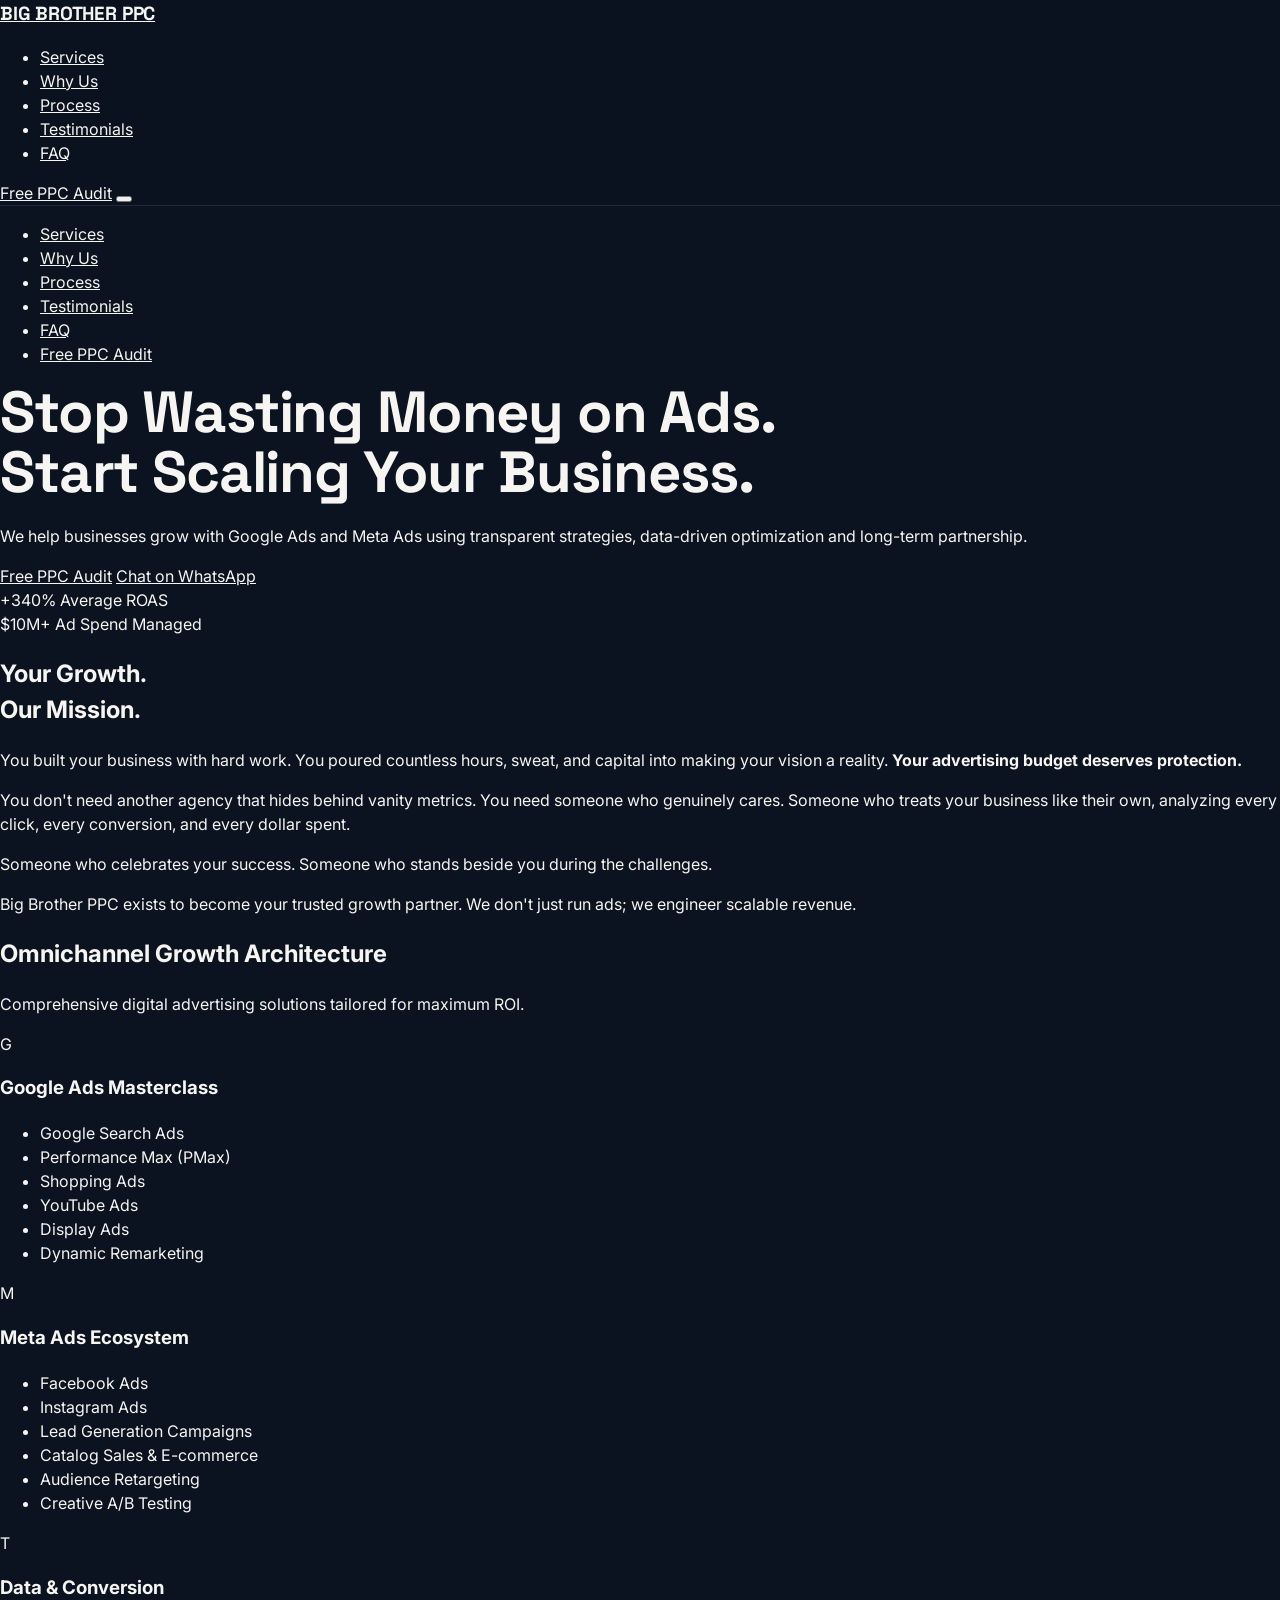
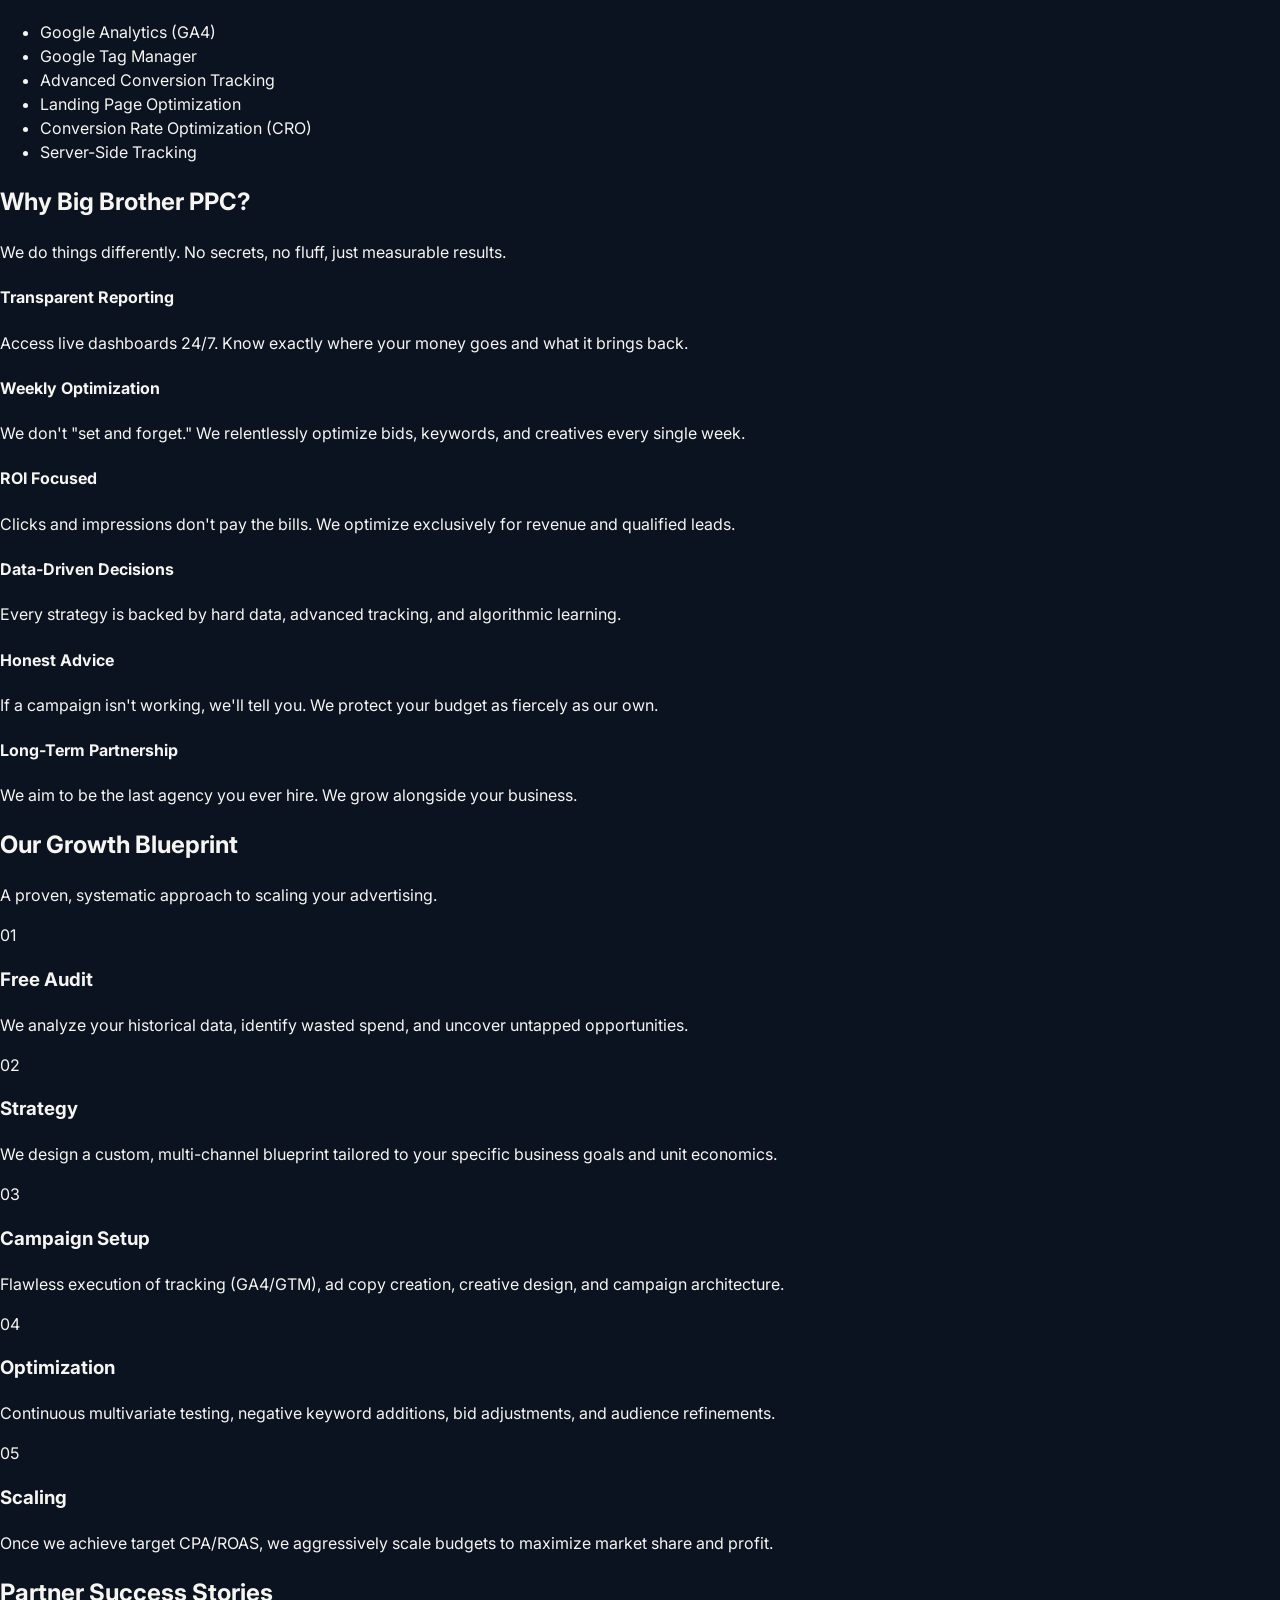
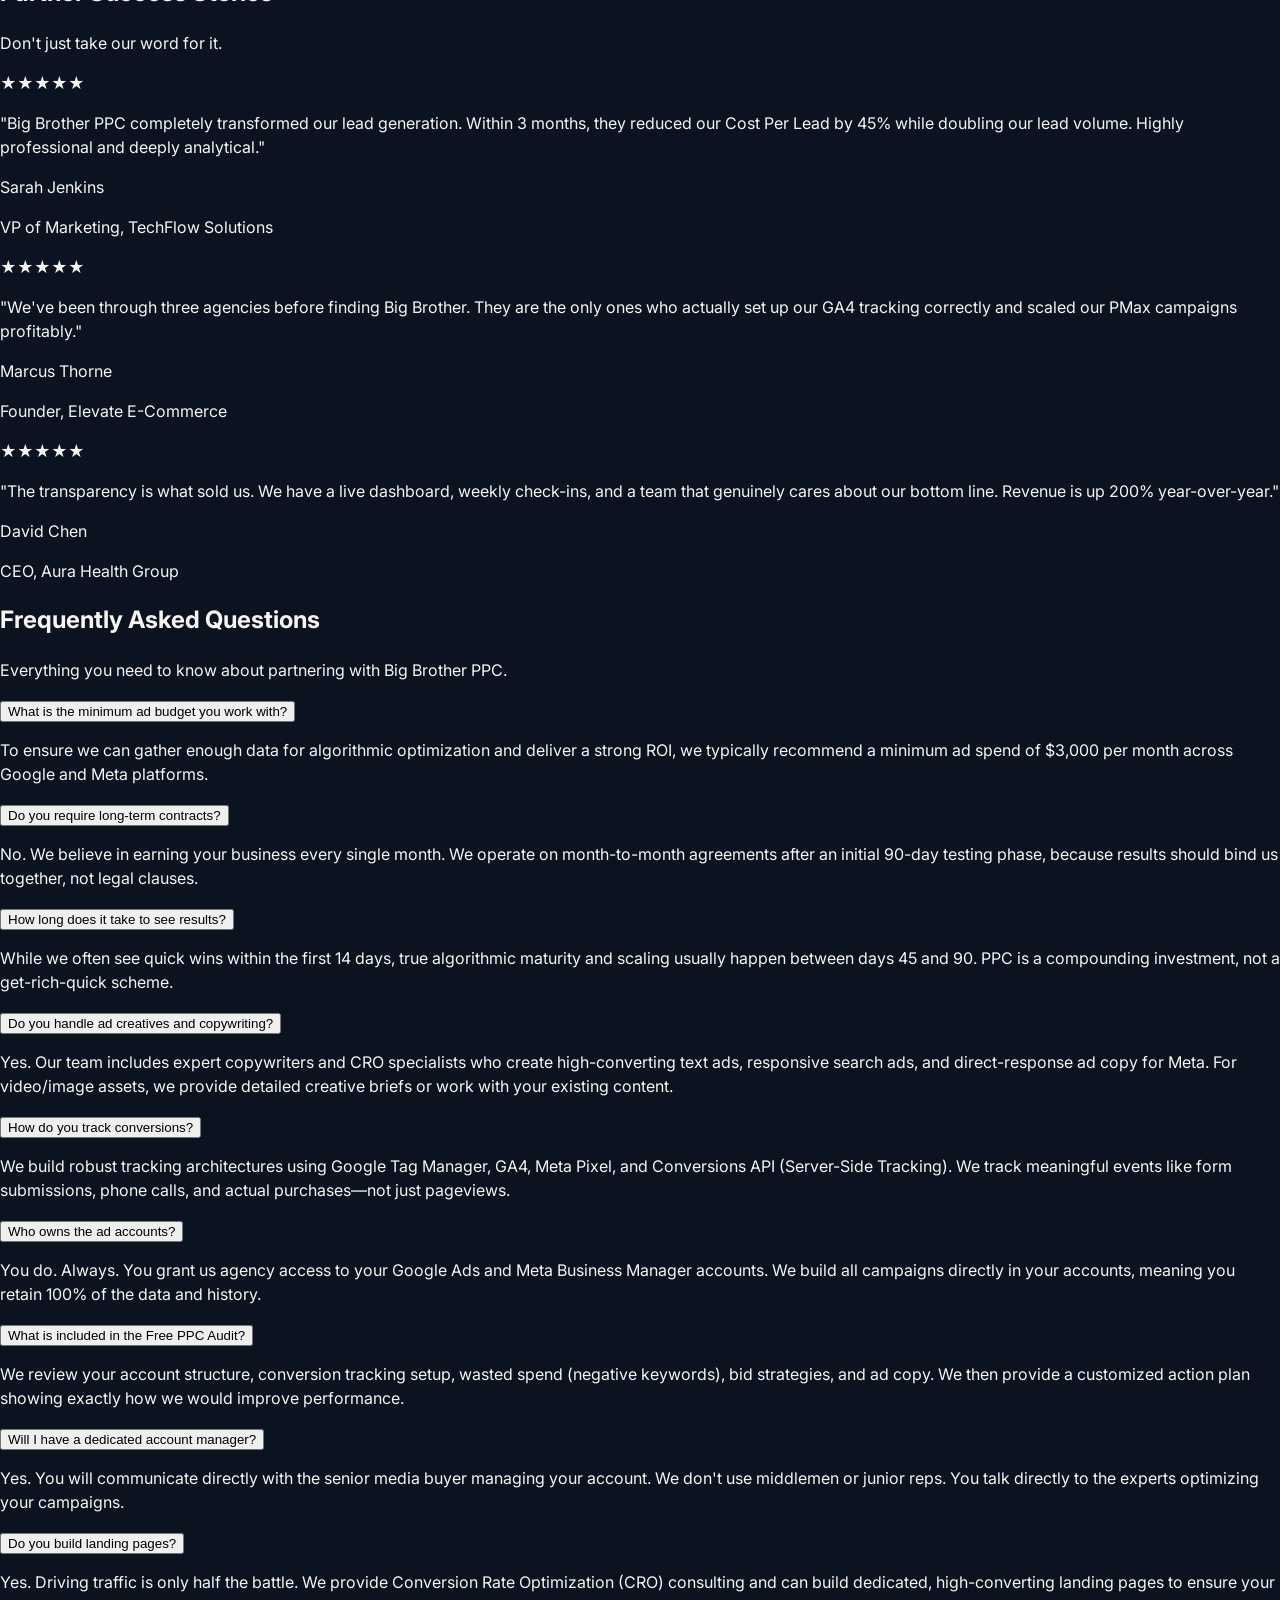
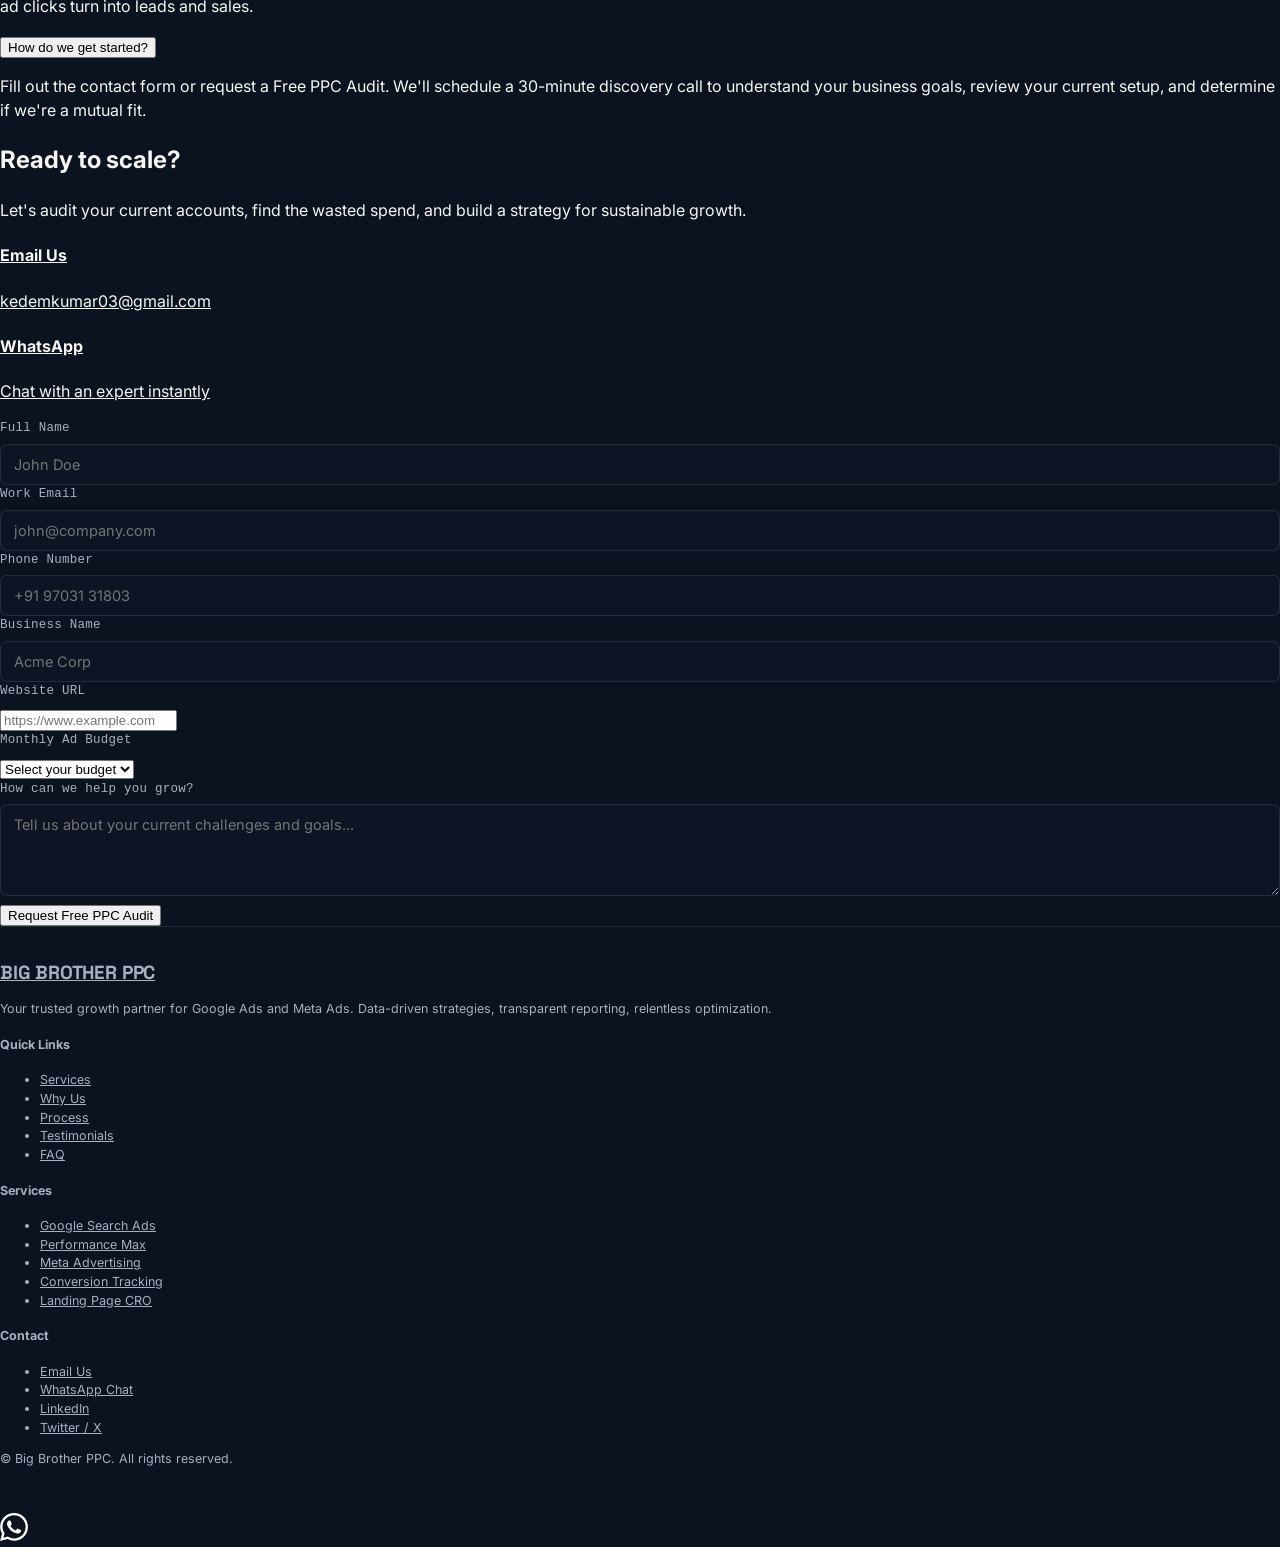
==== commit b959a663: "Update index.html" ====
--- a/index.html
+++ b/index.html
@@ -1,841 +1,463 @@
 <!DOCTYPE html>
 <html lang="en">
 <head>
-<meta charset="UTF-8" />
-<meta name="viewport" content="width=device-width, initial-scale=1.0" />
-<title>Big Brother PPC — Your Trusted Google Ads &amp; Meta Ads Growth Partner</title>
-<meta name="description" content="Big Brother PPC manages Google Ads and Meta Ads for growing businesses — protecting your budget, proving your ROI, and staying with you from launch through scale. Get a free audit." />
-<meta name="keywords" content="Google Ads agency, Meta Ads agency, PPC management, Performance Max, Facebook Ads, Instagram Ads, conversion tracking, lead generation" />
-<meta name="author" content="Big Brother PPC" />
-<link rel="canonical" href="https://www.bigbrotherppc.com/" />
-
-<!-- =====================================================================
-     GOOGLE SEARCH CONSOLE VERIFICATION
-     Replace the content value with the verification code from
-     Search Console → Settings → Ownership verification → HTML tag.
-     ===================================================================== -->
-<meta name="google-site-verification" content="GOOGLE_SEARCH_CONSOLE_VERIFICATION_CODE_HERE" />
-
-<!-- =====================================================================
-     OPEN GRAPH (Facebook / Meta / LinkedIn link previews)
-     og:image points to /og-image.jpg — this file isn't part of the code
-     deliverable, so add a 1200x630 image at the project root with that
-     exact name (see README.md) or update the path below.
-     ===================================================================== -->
-<meta property="og:type" content="website" />
-<meta property="og:site_name" content="Big Brother PPC" />
-<meta property="og:title" content="Big Brother PPC — Your Trusted Google Ads & Meta Ads Growth Partner" />
-<meta property="og:description" content="Don't let poor advertising waste your hard-earned money. Big Brother PPC protects your ad budget and grows your business with Google Ads and Meta Ads done right." />
-<meta property="og:url" content="https://www.bigbrotherppc.com/" />
-<meta property="og:image" content="https://www.bigbrotherppc.com/og-image.jpg" />
-<meta property="og:image:width" content="1200" />
-<meta property="og:image:height" content="630" />
-<meta property="og:locale" content="en_US" />
-
-<!-- =====================================================================
-     TWITTER / X CARD
-     ===================================================================== -->
-<meta name="twitter:card" content="summary_large_image" />
-<meta name="twitter:title" content="Big Brother PPC — Your Trusted Google Ads & Meta Ads Growth Partner" />
-<meta name="twitter:description" content="Google Ads and Meta Ads management that protects your budget and proves your ROI. Get a free audit." />
-<meta name="twitter:image" content="https://www.bigbrotherppc.com/og-image.jpg" />
-<!-- <meta name="twitter:site" content="@YOUR_TWITTER_HANDLE" /> -->
-
-<!-- =====================================================================
-     PWA MANIFEST + FAVICON
-     Favicon is an inline SVG data URI (guardian shield mark) so the page
-     has zero missing image assets out of the box. Swap for a real file
-     any time — see README.md.
-     ===================================================================== -->
-<link rel="manifest" href="manifest.json" />
-<link rel="icon" type="image/svg+xml" href="data:image/svg+xml,%3Csvg xmlns='http://www.w3.org/2000/svg' viewBox='0 0 32 32'%3E%3Crect width='32' height='32' rx='8' fill='%230A0E14'/%3E%3Cpath d='M16 6l9 3.6v6.2c0 6.2-3.9 10.4-9 12-5.1-1.6-9-5.8-9-12V9.6L16 6z' fill='none' stroke='%2300D9A3' stroke-width='1.8'/%3E%3Ccircle cx='16' cy='16' r='3.2' fill='%2300D9A3'/%3E%3C/svg%3E" />
-<meta name="theme-color" content="#0A0E14" />
-
-<!-- =====================================================================
-     GOOGLE TAG MANAGER (head snippet)
-     Replace GTM-XXXXXXX with your real container ID.
-     ===================================================================== -->
-<script>
-(function(w,d,s,l,i){w[l]=w[l]||[];w[l].push({'gtm.start':
-new Date().getTime(),event:'gtm.js'});var f=d.getElementsByTagName(s)[0],
-j=d.createElement(s),dl=l!='dataLayer'?'&l='+l:'';j.async=true;j.src=
-'https://www.googletagmanager.com/gtm.js?id='+i+dl;f.parentNode.insertBefore(j,f);
-})(window,document,'script','dataLayer','GTM-XXXXXXX'); /* <-- your GTM ID */
-</script>
-
-<!-- =====================================================================
-     GOOGLE ANALYTICS 4  +  GOOGLE ADS (gtag.js)
-     Replace G-XXXXXXXXXX with your GA4 Measurement ID.
-     Replace AW-XXXXXXXX with your Google Ads Conversion ID.
-     ===================================================================== -->
-<script async src="https://www.googletagmanager.com/gtag/js?id=G-XXXXXXXXXX"></script>
-<script>
-  window.dataLayer = window.dataLayer || [];
-  function gtag(){dataLayer.push(arguments);}
-  gtag('js', new Date());
-  gtag('config', 'G-XXXXXXXXXX');   /* <-- your GA4 Measurement ID */
-  gtag('config', 'AW-XXXXXXXX');    /* <-- your Google Ads Conversion ID */
-</script>
-
-<!-- =====================================================================
-     META PIXEL
-     Replace META_PIXEL_ID_HERE with your Pixel ID.
-     ===================================================================== -->
-<script>
-!function(f,b,e,v,n,t,s)
-{if(f.fbq)return;n=f.fbq=function(){n.callMethod?
-n.callMethod.apply(n,arguments):n.queue.push(arguments)};
-if(!f._fbq)f._fbq=n;n.push=n;n.loaded=!0;n.version='2.0';
-n.queue=[];t=b.createElement(e);t.async=!0;
-t.src=v;s=b.getElementsByTagName(e)[0];
-s.parentNode.insertBefore(t,s)}(window, document,'script',
-'https://connect.facebook.net/en_US/fbevents.js');
-fbq('init', 'META_PIXEL_ID_HERE');   /* <-- your Meta Pixel ID */
-fbq('track', 'PageView');
-</script>
-
-<!-- =====================================================================
-     MICROSOFT CLARITY
-     Replace CLARITY_PROJECT_ID_HERE with your Clarity project ID.
-     ===================================================================== -->
-<script type="text/javascript">
-(function(c,l,a,r,i,t,y){
-    c[a]=c[a]||function(){(c[a].q=c[a].q||[]).push(arguments)};
-    t=l.createElement(r);t.async=1;t.src="https://www.clarity.ms/tag/"+i;
-    y=l.getElementsByTagName(r)[0];y.parentNode.insertBefore(t,y);
-})(window, document, "clarity", "script", "CLARITY_PROJECT_ID_HERE"); /* <-- your Clarity project ID */
-</script>
-
-<!-- =====================================================================
-     MICROSOFT ADVERTISING (UET) TAG
-     Replace UET_TAG_ID_HERE with your UET Tag ID.
-     ===================================================================== -->
-<script>
-(function(w,d,t,r,u){
-  w[u]=w[u]||[];w[u].push({'ti': "UET_TAG_ID_HERE"}); /* <-- your UET Tag ID */
-  var f=d.getElementsByTagName(t)[0],s=d.createElement(t);
-  s.src=r;s.async=1;s.onload=s.onreadystatechange=function(){
-    var y,r=this.readyState;y=!r||r=="loaded"||r=="complete";
-    if(y){try{w.uetq.push('pageLoad')}catch(e){}}
-  };
-  f.parentNode.insertBefore(s,f);
-})(window,document,'script','//bat.bing.com/bat.js','uetq');
-</script>
-
-<noscript><iframe src="https://www.googletagmanager.com/ns.html?id=GTM-XXXXXXX"
-height="0" width="0" style="display:none;visibility:hidden"></iframe></noscript>
-
-<!-- =====================================================================
-     STRUCTURED DATA — Organization
-     Replace phone / address / sameAs with your real details.
-     ===================================================================== -->
-<script type="application/ld+json">
-{
-  "@context": "https://schema.org",
-  "@type": "Organization",
-  "name": "Big Brother PPC",
-  "url": "https://www.bigbrotherppc.com",
-  "logo": "https://www.bigbrotherppc.com/og-image.jpg",
-  "description": "Google Ads and Meta Ads management agency helping businesses protect their ad budget and grow with confidence.",
-  "contactPoint": {
-    "@type": "ContactPoint",
-    "telephone": "+1-000-000-0000",
-    "contactType": "sales",
-    "email": "hello@bigbrotherppc.com"
-  },
-  "sameAs": [
-    "https://www.facebook.com/YOUR_PAGE",
-    "https://www.instagram.com/YOUR_PAGE",
-    "https://www.linkedin.com/company/YOUR_PAGE"
-  ]
-}
-</script>
-
-<!-- =====================================================================
-     STRUCTURED DATA — LocalBusiness / ProfessionalService
-     Replace address, geo, and hours with your real business details.
-     If you have no public office, remove the "address" block instead of
-     leaving placeholders live.
-     ===================================================================== -->
-<script type="application/ld+json">
-{
-  "@context": "https://schema.org",
-  "@type": "ProfessionalService",
-  "name": "Big Brother PPC",
-  "image": "https://www.bigbrotherppc.com/og-image.jpg",
-  "url": "https://www.bigbrotherppc.com",
-  "priceRange": "$$",
-  "address": {
-    "@type": "PostalAddress",
-    "streetAddress": "123 Main Street, Suite 100",
-    "addressLocality": "Your City",
-    "addressRegion": "ST",
-    "postalCode": "00000",
-    "addressCountry": "US"
-  },
-  "areaServed": "US",
-  "sameAs": [
-    "https://www.facebook.com/YOUR_PAGE",
-    "https://www.instagram.com/YOUR_PAGE"
-  ]
-}
-</script>
-
-<!-- =====================================================================
-     STRUCTURED DATA — FAQPage
-     Keep this in sync with the visible FAQ section below.
-     ===================================================================== -->
-<script type="application/ld+json">
-{
-  "@context": "https://schema.org",
-  "@type": "FAQPage",
-  "mainEntity": [
-    {
-      "@type": "Question",
-      "name": "Do I have to sign a long-term contract?",
-      "acceptedAnswer": { "@type": "Answer", "text": "No. We work month-to-month. You stay because your campaigns are working, not because a contract requires it." }
-    },
-    {
-      "@type": "Question",
-      "name": "How do you protect my ad budget?",
-      "acceptedAnswer": { "@type": "Answer", "text": "Every account is structured with conversion tracking, budget caps, and daily monitoring before a single dollar goes live, so spend is never guessing." }
-    },
-    {
-      "@type": "Question",
-      "name": "What's included in the free audit?",
-      "acceptedAnswer": { "@type": "Answer", "text": "A full review of your account structure, tracking setup, wasted spend, and quick-win opportunities, delivered as a plain-English report — no obligation to hire us." }
-    },
-    {
-      "@type": "Question",
-      "name": "What industries do you work with?",
-      "acceptedAnswer": { "@type": "Answer", "text": "E-commerce, SaaS, home services, healthcare, legal, real estate, coaching, and other local and online businesses that run on paid leads." }
-    },
-    {
-      "@type": "Question",
-      "name": "How often will I hear from my account manager?",
-      "acceptedAnswer": { "@type": "Answer", "text": "A standing weekly check-in plus a plain-English monthly report, and same-day replies whenever you have a question in between." }
-    },
-    {
-      "@type": "Question",
-      "name": "Do you work with small businesses, or only larger budgets?",
-      "acceptedAnswer": { "@type": "Answer", "text": "Both. We scale our approach to your budget so smaller accounts still get proper tracking and structure, not a stripped-down version of the service." }
-    }
-  ]
-}
-</script>
-
-<!-- =====================================================================
-     STRUCTURED DATA — BreadcrumbList
-     ===================================================================== -->
-<script type="application/ld+json">
-{
-  "@context": "https://schema.org",
-  "@type": "BreadcrumbList",
-  "itemListElement": [
-    { "@type": "ListItem", "position": 1, "name": "Home", "item": "https://www.bigbrotherppc.com/" }
-  ]
-}
-</script>
-
-<link rel="preconnect" href="https://fonts.googleapis.com">
-<link rel="preconnect" href="https://fonts.gstatic.com" crossorigin>
-<link href="https://fonts.googleapis.com/css2?family=Manrope:wght@500;700;800&family=Inter:wght@400;500;600;700&family=JetBrains+Mono:wght@400;500&display=swap" rel="stylesheet">
-<link rel="stylesheet" href="style.css">
+    <meta charset="UTF-8">
+    <meta name="viewport" content="width=device-width, initial-scale=1.0">
+    <title>Big Brother PPC | Premium Google Ads & Meta Ads Agency</title>
+    <meta name="description" content="Stop wasting money on ads. Big Brother PPC helps businesses grow with data-driven Google Ads and Meta Ads strategies.">
+    
+    <!-- Fonts -->
+    <link rel="preconnect" href="https://fonts.googleapis.com">
+    <link rel="preconnect" href="https://fonts.gstatic.com" crossorigin>
+    <link href="https://fonts.googleapis.com/css2?family=Inter:wght@300;400;500;600&family=Poppins:wght@400;500;600&family=Space+Grotesk:wght@500;600;700&display=swap" rel="stylesheet">
+    
+    <!-- Styles -->
+    <link rel="stylesheet" href="style.css">
 </head>
 <body>
-
-<!-- =====================================================================
-     SKIP LINK — accessibility
-     ===================================================================== -->
-<a class="skip-link" href="#main">Skip to content</a>
-
-<!-- =====================================================================
-     STICKY HEADER
-     ===================================================================== -->
-<header class="site-header" id="siteHeader">
-  <div class="wrap header-inner">
-    <a href="#top" class="brand">
-      <span class="brand-mark" aria-hidden="true">
-        <svg viewBox="0 0 32 32" width="30" height="30">
-          <rect width="32" height="32" rx="8" fill="#0A0E14"/>
-          <path d="M16 6l9 3.6v6.2c0 6.2-3.9 10.4-9 12-5.1-1.6-9-5.8-9-12V9.6L16 6z" fill="none" stroke="#00D9A3" stroke-width="1.8"/>
-          <circle cx="16" cy="16" r="3.2" fill="#00D9A3"/>
-        </svg>
-      </span>
-      <span class="brand-name">BIG BROTHER<span class="brand-suffix">PPC</span></span>
+    <!-- Background Gradients -->
+    <div class="bg-gradient bg-gradient-1"></div>
+    <div class="bg-gradient bg-gradient-2"></div>
+
+    <!-- Navigation -->
+    <header id="navbar">
+        <div class="container nav-container">
+            <a href="#" class="logo">BIG BROTHER PPC</a>
+            <nav class="desktop-nav">
+                <ul class="nav-links">
+                    <li><a href="#services">Services</a></li>
+                    <li><a href="#why-us">Why Us</a></li>
+                    <li><a href="#process">Process</a></li>
+                    <li><a href="#testimonials">Testimonials</a></li>
+                    <li><a href="#faq">FAQ</a></li>
+                </ul>
+            </nav>
+            <div class="nav-actions">
+                <a href="#contact" class="btn btn-primary">Free PPC Audit</a>
+                <button class="mobile-menu-toggle" aria-label="Toggle Menu">
+                    <span></span>
+                    <span></span>
+                    <span></span>
+                </button>
+            </div>
+        </div>
+    </header>
+
+    <!-- Mobile Navigation -->
+    <div class="mobile-menu">
+        <ul class="mobile-nav-links">
+            <li><a href="#services">Services</a></li>
+            <li><a href="#why-us">Why Us</a></li>
+            <li><a href="#process">Process</a></li>
+            <li><a href="#testimonials">Testimonials</a></li>
+            <li><a href="#faq">FAQ</a></li>
+            <li><a href="#contact" class="btn btn-primary">Free PPC Audit</a></li>
+        </ul>
+    </div>
+
+    <main>
+        <!-- Hero Section -->
+        <section id="hero" class="hero-section">
+            <div class="container hero-container">
+                <div class="hero-content reveal">
+                    <h1>Stop Wasting Money on Ads.<br><span>Start Scaling Your Business.</span></h1>
+                    <p class="subheadline">We help businesses grow with Google Ads and Meta Ads using transparent strategies, data-driven optimization and long-term partnership.</p>
+                    <div class="hero-buttons">
+                        <a href="#contact" class="btn btn-primary btn-large">Free PPC Audit</a>
+                        <a href="https://wa.me/919703131803" target="_blank" class="btn btn-secondary btn-large">Chat on WhatsApp</a>
+                    </div>
+                </div>
+                <div class="hero-visual reveal-delay">
+                    <div class="abstract-shape shape-1"></div>
+                    <div class="abstract-shape shape-2"></div>
+                    <div class="glass-card hero-stats">
+                        <div class="stat-item">
+                            <span class="stat-value">+340%</span>
+                            <span class="stat-label">Average ROAS</span>
+                        </div>
+                        <div class="stat-item">
+                            <span class="stat-value">$10M+</span>
+                            <span class="stat-label">Ad Spend Managed</span>
+                        </div>
+                    </div>
+                </div>
+            </div>
+        </section>
+
+        <!-- Emotional Brand Story -->
+        <section id="story" class="story-section">
+            <div class="container story-container reveal">
+                <div class="story-text">
+                    <h2>Your Growth.<br>Our Mission.</h2>
+                    <p>You built your business with hard work. You poured countless hours, sweat, and capital into making your vision a reality. <strong>Your advertising budget deserves protection.</strong></p>
+                    <p>You don't need another agency that hides behind vanity metrics. You need someone who genuinely cares. Someone who treats your business like their own, analyzing every click, every conversion, and every dollar spent.</p>
+                    <p>Someone who celebrates your success. Someone who stands beside you during the challenges.</p>
+                    <p>Big Brother PPC exists to become your trusted growth partner. We don't just run ads; we engineer scalable revenue.</p>
+                </div>
+            </div>
+        </section>
+
+        <!-- Services Section -->
+        <section id="services" class="services-section">
+            <div class="container">
+                <div class="section-header reveal">
+                    <h2>Omnichannel Growth Architecture</h2>
+                    <p>Comprehensive digital advertising solutions tailored for maximum ROI.</p>
+                </div>
+                <div class="services-grid">
+                    <!-- Google Ads Group -->
+                    <div class="service-card glass-card reveal">
+                        <div class="service-icon">G</div>
+                        <h3>Google Ads Masterclass</h3>
+                        <ul class="service-list">
+                            <li>Google Search Ads</li>
+                            <li>Performance Max (PMax)</li>
+                            <li>Shopping Ads</li>
+                            <li>YouTube Ads</li>
+                            <li>Display Ads</li>
+                            <li>Dynamic Remarketing</li>
+                        </ul>
+                    </div>
+                    
+                    <!-- Meta Ads Group -->
+                    <div class="service-card glass-card reveal">
+                        <div class="service-icon">M</div>
+                        <h3>Meta Ads Ecosystem</h3>
+                        <ul class="service-list">
+                            <li>Facebook Ads</li>
+                            <li>Instagram Ads</li>
+                            <li>Lead Generation Campaigns</li>
+                            <li>Catalog Sales & E-commerce</li>
+                            <li>Audience Retargeting</li>
+                            <li>Creative A/B Testing</li>
+                        </ul>
+                    </div>
+
+                    <!-- Tracking & CRO Group -->
+                    <div class="service-card glass-card reveal">
+                        <div class="service-icon">T</div>
+                        <h3>Data & Conversion</h3>
+                        <ul class="service-list">
+                            <li>Google Analytics (GA4)</li>
+                            <li>Google Tag Manager</li>
+                            <li>Advanced Conversion Tracking</li>
+                            <li>Landing Page Optimization</li>
+                            <li>Conversion Rate Optimization (CRO)</li>
+                            <li>Server-Side Tracking</li>
+                        </ul>
+                    </div>
+                </div>
+            </div>
+        </section>
+
+        <!-- Why Choose Us -->
+        <section id="why-us" class="why-us-section">
+            <div class="container">
+                <div class="section-header reveal">
+                    <h2>Why Big Brother PPC?</h2>
+                    <p>We do things differently. No secrets, no fluff, just measurable results.</p>
+                </div>
+                <div class="features-grid">
+                    <div class="feature-item reveal">
+                        <h4>Transparent Reporting</h4>
+                        <p>Access live dashboards 24/7. Know exactly where your money goes and what it brings back.</p>
+                    </div>
+                    <div class="feature-item reveal">
+                        <h4>Weekly Optimization</h4>
+                        <p>We don't "set and forget." We relentlessly optimize bids, keywords, and creatives every single week.</p>
+                    </div>
+                    <div class="feature-item reveal">
+                        <h4>ROI Focused</h4>
+                        <p>Clicks and impressions don't pay the bills. We optimize exclusively for revenue and qualified leads.</p>
+                    </div>
+                    <div class="feature-item reveal">
+                        <h4>Data-Driven Decisions</h4>
+                        <p>Every strategy is backed by hard data, advanced tracking, and algorithmic learning.</p>
+                    </div>
+                    <div class="feature-item reveal">
+                        <h4>Honest Advice</h4>
+                        <p>If a campaign isn't working, we'll tell you. We protect your budget as fiercely as our own.</p>
+                    </div>
+                    <div class="feature-item reveal">
+                        <h4>Long-Term Partnership</h4>
+                        <p>We aim to be the last agency you ever hire. We grow alongside your business.</p>
+                    </div>
+                </div>
+            </div>
+        </section>
+
+        <!-- Process Section -->
+        <section id="process" class="process-section">
+            <div class="container">
+                <div class="section-header reveal">
+                    <h2>Our Growth Blueprint</h2>
+                    <p>A proven, systematic approach to scaling your advertising.</p>
+                </div>
+                <div class="process-timeline">
+                    <div class="process-step reveal">
+                        <div class="step-number">01</div>
+                        <div class="step-content">
+                            <h3>Free Audit</h3>
+                            <p>We analyze your historical data, identify wasted spend, and uncover untapped opportunities.</p>
+                        </div>
+                    </div>
+                    <div class="process-step reveal">
+                        <div class="step-number">02</div>
+                        <div class="step-content">
+                            <h3>Strategy</h3>
+                            <p>We design a custom, multi-channel blueprint tailored to your specific business goals and unit economics.</p>
+                        </div>
+                    </div>
+                    <div class="process-step reveal">
+                        <div class="step-number">03</div>
+                        <div class="step-content">
+                            <h3>Campaign Setup</h3>
+                            <p>Flawless execution of tracking (GA4/GTM), ad copy creation, creative design, and campaign architecture.</p>
+                        </div>
+                    </div>
+                    <div class="process-step reveal">
+                        <div class="step-number">04</div>
+                        <div class="step-content">
+                            <h3>Optimization</h3>
+                            <p>Continuous multivariate testing, negative keyword additions, bid adjustments, and audience refinements.</p>
+                        </div>
+                    </div>
+                    <div class="process-step reveal">
+                        <div class="step-number">05</div>
+                        <div class="step-content">
+                            <h3>Scaling</h3>
+                            <p>Once we achieve target CPA/ROAS, we aggressively scale budgets to maximize market share and profit.</p>
+                        </div>
+                    </div>
+                </div>
+            </div>
+        </section>
+
+        <!-- Testimonials -->
+        <section id="testimonials" class="testimonials-section">
+            <div class="container">
+                <div class="section-header reveal">
+                    <h2>Partner Success Stories</h2>
+                    <p>Don't just take our word for it.</p>
+                </div>
+                <div class="testimonials-grid">
+                    <div class="testimonial-card glass-card reveal">
+                        <div class="stars">★★★★★</div>
+                        <p class="quote">"Big Brother PPC completely transformed our lead generation. Within 3 months, they reduced our Cost Per Lead by 45% while doubling our lead volume. Highly professional and deeply analytical."</p>
+                        <div class="client-info">
+                            <p class="client-name">Sarah Jenkins</p>
+                            <p class="client-role">VP of Marketing, TechFlow Solutions</p>
+                        </div>
+                    </div>
+                    <div class="testimonial-card glass-card reveal">
+                        <div class="stars">★★★★★</div>
+                        <p class="quote">"We've been through three agencies before finding Big Brother. They are the only ones who actually set up our GA4 tracking correctly and scaled our PMax campaigns profitably."</p>
+                        <div class="client-info">
+                            <p class="client-name">Marcus Thorne</p>
+                            <p class="client-role">Founder, Elevate E-Commerce</p>
+                        </div>
+                    </div>
+                    <div class="testimonial-card glass-card reveal">
+                        <div class="stars">★★★★★</div>
+                        <p class="quote">"The transparency is what sold us. We have a live dashboard, weekly check-ins, and a team that genuinely cares about our bottom line. Revenue is up 200% year-over-year."</p>
+                        <div class="client-info">
+                            <p class="client-name">David Chen</p>
+                            <p class="client-role">CEO, Aura Health Group</p>
+                        </div>
+                    </div>
+                </div>
+            </div>
+        </section>
+
+        <!-- FAQ Section -->
+        <section id="faq" class="faq-section">
+            <div class="container">
+                <div class="section-header reveal">
+                    <h2>Frequently Asked Questions</h2>
+                    <p>Everything you need to know about partnering with Big Brother PPC.</p>
+                </div>
+                <div class="faq-accordion reveal">
+                    <!-- FAQ Items -->
+                    <div class="faq-item">
+                        <button class="faq-question">What is the minimum ad budget you work with?</button>
+                        <div class="faq-answer">
+                            <p>To ensure we can gather enough data for algorithmic optimization and deliver a strong ROI, we typically recommend a minimum ad spend of $3,000 per month across Google and Meta platforms.</p>
+                        </div>
+                    </div>
+                    <div class="faq-item">
+                        <button class="faq-question">Do you require long-term contracts?</button>
+                        <div class="faq-answer">
+                            <p>No. We believe in earning your business every single month. We operate on month-to-month agreements after an initial 90-day testing phase, because results should bind us together, not legal clauses.</p>
+                        </div>
+                    </div>
+                    <div class="faq-item">
+                        <button class="faq-question">How long does it take to see results?</button>
+                        <div class="faq-answer">
+                            <p>While we often see quick wins within the first 14 days, true algorithmic maturity and scaling usually happen between days 45 and 90. PPC is a compounding investment, not a get-rich-quick scheme.</p>
+                        </div>
+                    </div>
+                    <div class="faq-item">
+                        <button class="faq-question">Do you handle ad creatives and copywriting?</button>
+                        <div class="faq-answer">
+                            <p>Yes. Our team includes expert copywriters and CRO specialists who create high-converting text ads, responsive search ads, and direct-response ad copy for Meta. For video/image assets, we provide detailed creative briefs or work with your existing content.</p>
+                        </div>
+                    </div>
+                    <div class="faq-item">
+                        <button class="faq-question">How do you track conversions?</button>
+                        <div class="faq-answer">
+                            <p>We build robust tracking architectures using Google Tag Manager, GA4, Meta Pixel, and Conversions API (Server-Side Tracking). We track meaningful events like form submissions, phone calls, and actual purchases—not just pageviews.</p>
+                        </div>
+                    </div>
+                    <div class="faq-item">
+                        <button class="faq-question">Who owns the ad accounts?</button>
+                        <div class="faq-answer">
+                            <p>You do. Always. You grant us agency access to your Google Ads and Meta Business Manager accounts. We build all campaigns directly in your accounts, meaning you retain 100% of the data and history.</p>
+                        </div>
+                    </div>
+                    <div class="faq-item">
+                        <button class="faq-question">What is included in the Free PPC Audit?</button>
+                        <div class="faq-answer">
+                            <p>We review your account structure, conversion tracking setup, wasted spend (negative keywords), bid strategies, and ad copy. We then provide a customized action plan showing exactly how we would improve performance.</p>
+                        </div>
+                    </div>
+                    <div class="faq-item">
+                        <button class="faq-question">Will I have a dedicated account manager?</button>
+                        <div class="faq-answer">
+                            <p>Yes. You will communicate directly with the senior media buyer managing your account. We don't use middlemen or junior reps. You talk directly to the experts optimizing your campaigns.</p>
+                        </div>
+                    </div>
+                    <div class="faq-item">
+                        <button class="faq-question">Do you build landing pages?</button>
+                        <div class="faq-answer">
+                            <p>Yes. Driving traffic is only half the battle. We provide Conversion Rate Optimization (CRO) consulting and can build dedicated, high-converting landing pages to ensure your ad clicks turn into leads and sales.</p>
+                        </div>
+                    </div>
+                    <div class="faq-item">
+                        <button class="faq-question">How do we get started?</button>
+                        <div class="faq-answer">
+                            <p>Fill out the contact form or request a Free PPC Audit. We'll schedule a 30-minute discovery call to understand your business goals, review your current setup, and determine if we're a mutual fit.</p>
+                        </div>
+                    </div>
+                </div>
+            </div>
+        </section>
+
+        <!-- Contact Section -->
+        <section id="contact" class="contact-section">
+            <div class="container">
+                <div class="contact-grid">
+                    <div class="contact-info reveal">
+                        <h2>Ready to scale?</h2>
+                        <p>Let's audit your current accounts, find the wasted spend, and build a strategy for sustainable growth.</p>
+                        <div class="contact-methods">
+                            <a href="mailto:kedemkumar03@gmail.com" class="contact-method-card glass-card">
+                                <h4>Email Us</h4>
+                                <p>kedemkumar03@gmail.com</p>
+                            </a>
+                            <a href="https://wa.me/919703131803" target="_blank" class="contact-method-card glass-card">
+                                <h4>WhatsApp</h4>
+                                <p>Chat with an expert instantly</p>
+                            </a>
+                        </div>
+                    </div>
+                    <div class="contact-form-container glass-card reveal">
+                        <form id="auditForm" class="contact-form" action="thank-you.html" method="GET">
+                            <div class="form-group">
+                                <label for="name">Full Name</label>
+                                <input type="text" id="name" name="name" required placeholder="John Doe">
+                            </div>
+                            <div class="form-row">
+                                <div class="form-group">
+                                    <label for="email">Work Email</label>
+                                    <input type="email" id="email" name="email" required placeholder="john@company.com">
+                                </div>
+                                <div class="form-group">
+                                    <label for="phone">Phone Number</label>
+                                    <input type="tel" id="phone" name="phone" required placeholder="+91 97031 31803">
+                                </div>
+                            </div>
+                            <div class="form-row">
+                                <div class="form-group">
+                                    <label for="business">Business Name</label>
+                                    <input type="text" id="business" name="business" required placeholder="Acme Corp">
+                                </div>
+                                <div class="form-group">
+                                    <label for="website">Website URL</label>
+                                    <input type="url" id="website" name="website" required placeholder="https://www.example.com">
+                                </div>
+                            </div>
+                            <div class="form-group">
+                                <label for="budget">Monthly Ad Budget</label>
+                                <select id="budget" name="budget" required>
+                                    <option value="" disabled selected>Select your budget</option>
+                                    <option value="under_3k">Under $3,000</option>
+                                    <option value="3k_10k">$3,000 - $10,000</option>
+                                    <option value="10k_50k">$10,000 - $50,000</option>
+                                    <option value="50k_plus">$50,000+</option>
+                                </select>
+                            </div>
+                            <div class="form-group">
+                                <label for="message">How can we help you grow?</label>
+                                <textarea id="message" name="message" rows="4" required placeholder="Tell us about your current challenges and goals..."></textarea>
+                            </div>
+                            <button type="submit" class="btn btn-primary btn-full">Request Free PPC Audit</button>
+                        </form>
+                    </div>
+                </div>
+            </div>
+        </section>
+    </main>
+
+    <!-- Footer -->
+    <footer>
+        <div class="container footer-container">
+            <div class="footer-brand">
+                <a href="#" class="logo">BIG BROTHER PPC</a>
+                <p>Your trusted growth partner for Google Ads and Meta Ads. Data-driven strategies, transparent reporting, relentless optimization.</p>
+            </div>
+            <div class="footer-links">
+                <h4>Quick Links</h4>
+                <ul>
+                    <li><a href="#services">Services</a></li>
+                    <li><a href="#why-us">Why Us</a></li>
+                    <li><a href="#process">Process</a></li>
+                    <li><a href="#testimonials">Testimonials</a></li>
+                    <li><a href="#faq">FAQ</a></li>
+                </ul>
+            </div>
+            <div class="footer-links">
+                <h4>Services</h4>
+                <ul>
+                    <li><a href="#services">Google Search Ads</a></li>
+                    <li><a href="#services">Performance Max</a></li>
+                    <li><a href="#services">Meta Advertising</a></li>
+                    <li><a href="#services">Conversion Tracking</a></li>
+                    <li><a href="#services">Landing Page CRO</a></li>
+                </ul>
+            </div>
+            <div class="footer-contact">
+                <h4>Contact</h4>
+                <ul>
+                    <li><a href="mailto:kedemkumar03@gmail.com">Email Us</a></li>
+                    <li><a href="https://wa.me/919703131803" target="_blank">WhatsApp Chat</a></li>
+                    <li><a href="https://linkedin.com" target="_blank">LinkedIn</a></li>
+                    <li><a href="https://twitter.com" target="_blank">Twitter / X</a></li>
+                </ul>
+            </div>
+        </div>
+        <div class="footer-bottom">
+            <div class="container">
+                <p>&copy; <span id="year"></span> Big Brother PPC. All rights reserved.</p>
+            </div>
+        </div>
+    </footer>
+
+    <!-- Floating WhatsApp Button -->
+    <a href="https://wa.me/919703131803" target="_blank" class="floating-whatsapp" aria-label="Chat with us on WhatsApp">
+        <svg xmlns="http://www.w3.org/2000/svg" viewBox="0 0 24 24" width="28" height="28" fill="#ffffff"><path d="M17.472 14.382c-.297-.149-1.758-.867-2.03-.967-.273-.099-.471-.148-.67.15-.197.297-.767.966-.94 1.164-.173.199-.347.223-.644.075-.297-.15-1.255-.463-2.39-1.475-.883-.788-1.48-1.761-1.653-2.059-.173-.297-.018-.458.13-.606.134-.133.298-.347.446-.52.149-.174.198-.298.298-.497.099-.198.05-.371-.025-.52-.075-.149-.669-1.612-.916-2.207-.242-.579-.487-.5-.669-.51a12.8 12.8 0 0 0-.57-.01c-.198 0-.52.074-.792.372-.272.297-1.04 1.016-1.04 2.479 0 1.462 1.065 2.875 1.213 3.074.149.198 2.096 3.2 5.077 4.487.709.306 1.262.489 1.694.625.712.227 1.36.195 1.871.118.571-.085 1.758-.719 2.006-1.413.248-.694.248-1.289.173-1.413-.074-.124-.272-.198-.57-.347m-5.421 7.403h-.004a9.87 9.87 0 0 1-5.031-1.378l-.361-.214-3.741.982.998-3.648-.235-.374a9.86 9.86 0 0 1-1.51-5.26c.001-5.45 4.436-9.884 9.888-9.884 2.64 0 5.122 1.03 6.988 2.898a9.825 9.825 0 0 1 2.893 6.994c-.003 5.45-4.437 9.884-9.885 9.884m8.413-18.297A11.815 11.815 0 0 0 12.05 0C5.495 0 .16 5.335.157 11.892c0 2.096.547 4.142 1.588 5.945L.057 24l6.305-1.654a11.882 11.882 0 0 0 5.683 1.448h.005c6.554 0 11.89-5.335 11.893-11.893a11.821 11.821 0 0 0-3.48-8.413z"/></svg>
     </a>
 
-    <nav class="main-nav" aria-label="Primary">
-      <a href="#services">Services</a>
-      <a href="#process">Process</a>
-      <a href="#results">Results</a>
-      <a href="#offer">Pricing</a>
-      <a href="#faq">FAQ</a>
-    </nav>
-
-    <div class="header-cta">
-      <a href="#contact" class="btn btn-ghost">Book a Strategy Call</a>
-      <a href="#contact" class="btn btn-primary">Free Audit</a>
-    </div>
-
-    <button class="nav-toggle" id="navToggle" aria-label="Open menu" aria-expanded="false" aria-controls="mobileNav">
-      <span></span><span></span><span></span>
-    </button>
-  </div>
-
-  <!-- Mobile nav -->
-  <div class="mobile-nav" id="mobileNav">
-    <a href="#services">Services</a>
-    <a href="#process">Process</a>
-    <a href="#results">Results</a>
-    <a href="#offer">Pricing</a>
-    <a href="#faq">FAQ</a>
-    <a href="#contact" class="btn btn-primary">Free Audit</a>
-  </div>
-</header>
-
-<main id="main">
-
-<!-- =====================================================================
-     HERO
-     Signature element: the "Guardian Radar" — a sweeping radar graphic
-     with live-looking campaign blips and metric readouts, representing
-     24/7 oversight of ad spend. This is the one bold visual moment on
-     the page; everything else stays quiet by comparison.
-     ===================================================================== -->
-<section class="hero" id="top">
-  <div class="wrap hero-grid">
-    <div class="hero-copy">
-      <div class="status-tag">
-        <span class="status-dot" aria-hidden="true"></span>
-        24/7 CAMPAIGN PROTECTION — ACTIVE
-      </div>
-      <h1>
-        You don't need another agency.<br>
-        <em>You need a trusted Big Brother.</em>
-      </h1>
-      <p class="hero-lede">
-        You've worked hard to build your business. Don't let poor advertising
-        waste your hard-earned money. We manage your Google Ads and Meta Ads
-        like it's our own budget on the line — because your growth is our
-        mission.
-      </p>
-      <div class="hero-actions">
-        <a href="#contact" class="btn btn-primary btn-lg">Get My Free Audit</a>
-        <a href="#contact" class="btn btn-outline btn-lg">Book a Strategy Call</a>
-      </div>
-      <p class="hero-trust">Google Ads &amp; Meta Ads specialists · 10+ years combined experience</p>
-    </div>
-
-    <div class="hero-visual" aria-hidden="true">
-      <div class="radar-panel">
-        <div class="radar-scope">
-          <div class="radar-ring r1"></div>
-          <div class="radar-ring r2"></div>
-          <div class="radar-ring r3"></div>
-          <div class="radar-sweep"></div>
-          <span class="radar-blip b1"></span>
-          <span class="radar-blip b2"></span>
-          <span class="radar-blip b3"></span>
-          <span class="radar-core"></span>
-        </div>
-        <div class="radar-readout">
-          <div class="readout-row">
-            <span>GOOGLE ADS</span>
-            <span class="readout-value up">ROAS 4.8x</span>
-          </div>
-          <div class="readout-row">
-            <span>META ADS</span>
-            <span class="readout-value up">CPL −32%</span>
-          </div>
-          <div class="readout-row">
-            <span>BUDGET STATUS</span>
-            <span class="readout-value ok">PROTECTED</span>
-          </div>
-        </div>
-      </div>
-    </div>
-  </div>
-</section>
-
-<!-- =====================================================================
-     LOGO / TRUST STRIP (placeholder — swap for real client industries
-     or platform partner badges once available)
-     ===================================================================== -->
-<section class="trust-strip">
-  <div class="wrap trust-inner">
-    <span>E-COMMERCE</span>
-    <span>SAAS</span>
-    <span>HOME SERVICES</span>
-    <span>HEALTHCARE</span>
-    <span>LEGAL</span>
-    <span>REAL ESTATE</span>
-    <span>COACHING</span>
-  </div>
-</section>
-
-<!-- =====================================================================
-     SERVICES
-     ===================================================================== -->
-<section class="band" id="services">
-  <div class="wrap">
-    <div class="band-head">
-      <div class="eyebrow">What we manage</div>
-      <h2>Every channel that turns ad spend into customers</h2>
-      <p class="band-sub">Full-funnel paid media, built on tracking that actually tells the truth about what's working.</p>
-    </div>
-
-    <div class="service-grid">
-      <article class="service-card">
-        <div class="service-icon" aria-hidden="true">
-          <svg viewBox="0 0 24 24" fill="none"><path d="M12 3v18M3 12h18" stroke="currentColor" stroke-width="1.6" stroke-linecap="round"/><circle cx="12" cy="12" r="9" stroke="currentColor" stroke-width="1.6"/></svg>
-        </div>
-        <h3>Google Search &amp; Performance Max</h3>
-        <p>Search Ads, Performance Max, Shopping, Display, Demand Gen, and YouTube — structured so budget goes to intent, not noise.</p>
-      </article>
-
-      <article class="service-card">
-        <div class="service-icon" aria-hidden="true">
-          <svg viewBox="0 0 24 24" fill="none"><rect x="3" y="5" width="18" height="14" rx="2" stroke="currentColor" stroke-width="1.6"/><path d="M3 9h18" stroke="currentColor" stroke-width="1.6"/></svg>
-        </div>
-        <h3>Meta &amp; Instagram Ads</h3>
-        <p>Facebook Ads, Instagram Ads, and remarketing sequences that keep your brand in front of the people most likely to buy.</p>
-      </article>
-
-      <article class="service-card">
-        <div class="service-icon" aria-hidden="true">
-          <svg viewBox="0 0 24 24" fill="none"><path d="M4 19V5m6 14V9m6 10V13" stroke="currentColor" stroke-width="1.6" stroke-linecap="round"/></svg>
-        </div>
-        <h3>Tracking &amp; Analytics</h3>
-        <p>Conversion Tracking, Enhanced Conversions, Google Tag Manager, GA4, and Microsoft Clarity — set up right, the first time.</p>
-      </article>
-
-      <article class="service-card">
-        <div class="service-icon" aria-hidden="true">
-          <svg viewBox="0 0 24 24" fill="none"><rect x="4" y="3" width="16" height="18" rx="2" stroke="currentColor" stroke-width="1.6"/><path d="M8 8h8M8 12h8M8 16h5" stroke="currentColor" stroke-width="1.6" stroke-linecap="round"/></svg>
-        </div>
-        <h3>Landing Page Optimization</h3>
-        <p>Pages built and tested to convert traffic once it arrives, so a good click doesn't end at a page that lets it go cold.</p>
-      </article>
-
-      <article class="service-card">
-        <div class="service-icon" aria-hidden="true">
-          <svg viewBox="0 0 24 24" fill="none"><circle cx="11" cy="11" r="7" stroke="currentColor" stroke-width="1.6"/><path d="M21 21l-4.3-4.3" stroke="currentColor" stroke-width="1.6" stroke-linecap="round"/></svg>
-        </div>
-        <h3>SEO Landing Pages</h3>
-        <p>Organic-ready pages that support your paid campaigns instead of competing with them for the same keywords.</p>
-      </article>
-
-      <article class="service-card">
-        <div class="service-icon" aria-hidden="true">
-          <svg viewBox="0 0 24 24" fill="none"><path d="M12 21c-4.4-2.2-8-5.7-8-10.5V6l8-3 8 3v4.5c0 4.8-3.6 8.3-8 10.5z" stroke="currentColor" stroke-width="1.6"/></svg>
-        </div>
-        <h3>Lead Generation</h3>
-        <p>Campaigns built around one goal: a steady, predictable flow of qualified leads your sales team actually wants to call.</p>
-      </article>
-    </div>
-  </div>
-</section>
-
-<!-- =====================================================================
-     BENEFITS / EMOTIONAL STORY
-     ===================================================================== -->
-<section class="band band-alt" id="benefits">
-  <div class="wrap">
-    <div class="band-head">
-      <div class="eyebrow">Why Big Brother</div>
-      <h2>Someone who protects your advertising budget</h2>
-      <p class="band-sub">At Big Brother PPC, we don't treat you like another client. We treat you like family.</p>
-    </div>
-
-    <div class="benefit-grid">
-      <div class="benefit-card">
-        <h3>We protect your budget</h3>
-        <p>Every campaign launches with guardrails — tracking, caps, and daily checks — so your spend never turns into a guessing game.</p>
-      </div>
-      <div class="benefit-card">
-        <h3>We report in plain English</h3>
-        <p>No jargon dumps. You'll always know exactly what's working, what isn't, and what we're changing next — and why.</p>
-      </div>
-      <div class="benefit-card">
-        <h3>We stay with you at every stage</h3>
-        <p>Before launch, during optimization, and while your business scales — your success is our responsibility, not a milestone we move past.</p>
-      </div>
-      <div class="benefit-card">
-        <h3>We celebrate your growth</h3>
-        <p>When your business grows, our mission is complete. That's the actual scoreboard we're playing to, not vanity metrics.</p>
-      </div>
-    </div>
-  </div>
-</section>
-
-<!-- =====================================================================
-     PROCESS
-     A genuine sequence — numbering is meaningful here, not decorative.
-     ===================================================================== -->
-<section class="band" id="process">
-  <div class="wrap">
-    <div class="band-head">
-      <div class="eyebrow">How we work</div>
-      <h2>From audit to scale, in four stages</h2>
-      <p class="band-sub">Our team includes professionals with over 10 years of Google Ads experience helping businesses improve advertising performance.</p>
-    </div>
-
-    <div class="process-list">
-      <div class="process-step">
-        <span class="process-num">01</span>
-        <div>
-          <h3>Audit &amp; diagnose</h3>
-          <p>We open the hood on your existing account — or start from zero — to find wasted spend and missing tracking before anything launches.</p>
-        </div>
-      </div>
-      <div class="process-step">
-        <span class="process-num">02</span>
-        <div>
-          <h3>Strategy &amp; setup</h3>
-          <p>Campaign structure, conversion tracking, and creative direction, mapped to your actual sales goals, not a generic template.</p>
-        </div>
-      </div>
-      <div class="process-step">
-        <span class="process-num">03</span>
-        <div>
-          <h3>Launch &amp; protect</h3>
-          <p>Campaigns go live under daily monitoring, with budget guardrails in place from day one so early spend doesn't get wasted learning.</p>
-        </div>
-      </div>
-      <div class="process-step">
-        <span class="process-num">04</span>
-        <div>
-          <h3>Scale &amp; report</h3>
-          <p>Once we've proven what works, we scale it deliberately — with a monthly report that shows exactly where growth came from.</p>
-        </div>
-      </div>
-    </div>
-  </div>
-</section>
-
-<!-- =====================================================================
-     CASE STUDIES
-     Placeholder / illustrative results — replace with real, verifiable
-     client data (with permission) before publishing.
-     ===================================================================== -->
-<section class="band band-alt" id="results">
-  <div class="wrap">
-    <div class="band-head">
-      <div class="eyebrow">Results</div>
-      <h2>What protecting a budget actually looks like</h2>
-      <p class="band-sub">Illustrative examples of the kind of outcomes this process is built to produce — swap in your own verified case studies as they come in.</p>
-    </div>
-
-    <div class="case-grid">
-      <article class="case-card">
-        <div class="case-tag">E-COMMERCE</div>
-        <div class="case-stat">+142%</div>
-        <p class="case-label">Revenue from paid search, 6 months</p>
-        <p class="case-body">Rebuilt a Performance Max feed and conversion tracking that had been misreporting for over a year.</p>
-      </article>
-      <article class="case-card">
-        <div class="case-tag">HOME SERVICES</div>
-        <div class="case-stat">−38%</div>
-        <p class="case-label">Cost per qualified lead</p>
-        <p class="case-body">Consolidated three overlapping campaigns into one structure with proper call and form tracking.</p>
-      </article>
-      <article class="case-card">
-        <div class="case-tag">SAAS</div>
-        <div class="case-stat">4.6x</div>
-        <p class="case-label">Return on ad spend, Meta Ads</p>
-        <p class="case-body">Rebuilt remarketing audiences and landing pages around the actual buyer journey, not a single generic page.</p>
-      </article>
-    </div>
-  </div>
-</section>
-
-<!-- =====================================================================
-     TESTIMONIALS
-     Placeholder quotes — replace with real, attributed client
-     testimonials before publishing.
-     ===================================================================== -->
-<section class="band" id="testimonials">
-  <div class="wrap">
-    <div class="band-head">
-      <div class="eyebrow">In their words</div>
-      <h2>Businesses that finally found someone they can trust</h2>
-    </div>
-
-    <div class="testimonial-grid">
-      <blockquote class="testimonial-card">
-        <p>"For the first time, I actually understand what my ad budget is doing. They explain everything before they change it."</p>
-        <footer>— Placeholder Client, Home Services</footer>
-      </blockquote>
-      <blockquote class="testimonial-card">
-        <p>"They caught tracking issues our last agency never mentioned. It felt like someone was finally watching out for us."</p>
-        <footer>— Placeholder Client, E-commerce</footer>
-      </blockquote>
-      <blockquote class="testimonial-card">
-        <p>"Reporting is in plain English. No fluff, no vanity metrics — just what changed and why."</p>
-        <footer>— Placeholder Client, SaaS</footer>
-      </blockquote>
-    </div>
-  </div>
-</section>
-
-<!-- =====================================================================
-     INDUSTRIES
-     ===================================================================== -->
-<section class="band band-alt" id="industries">
-  <div class="wrap">
-    <div class="band-head">
-      <div class="eyebrow">Who we serve</div>
-      <h2>Built for businesses that run on paid leads</h2>
-    </div>
-    <div class="chip-row">
-      <span class="chip">E-commerce</span>
-      <span class="chip">SaaS</span>
-      <span class="chip">Home Services</span>
-      <span class="chip">Healthcare</span>
-      <span class="chip">Legal</span>
-      <span class="chip">Real Estate</span>
-      <span class="chip">Coaching &amp; Consulting</span>
-      <span class="chip">Local Business</span>
-    </div>
-  </div>
-</section>
-
-<!-- =====================================================================
-     PRICING / OFFER CTA
-     ===================================================================== -->
-<section class="offer" id="offer">
-  <div class="wrap offer-inner">
-    <div class="eyebrow eyebrow-on-dark">Special offer</div>
-    <h2>Start with a free audit. Decide with nothing to lose.</h2>
-    <p class="offer-sub">
-      Get a Free Google Ads Audit, a Free Meta Ads Audit, or a Free Growth
-      Strategy Session. Eligible businesses may also receive their first
-      month of campaign optimization at no management fee.
-      <span class="offer-terms">Terms apply.</span>
-    </p>
-    <div class="offer-actions">
-      <a href="#contact" class="btn btn-primary btn-lg">Get My Free Audit</a>
-      <a href="#contact" class="btn btn-outline-light btn-lg">Book a Strategy Call</a>
-    </div>
-  </div>
-</section>
-
-<!-- =====================================================================
-     FAQ (accordion — keep in sync with the FAQPage schema in <head>)
-     ===================================================================== -->
-<section class="band" id="faq">
-  <div class="wrap">
-    <div class="band-head">
-      <div class="eyebrow">Questions</div>
-      <h2>Straight answers, before you talk to us</h2>
-    </div>
-
-    <div class="faq-list">
-      <div class="faq-item">
-        <button class="faq-question" aria-expanded="false">
-          <span>Do I have to sign a long-term contract?</span>
-          <span class="faq-icon" aria-hidden="true">+</span>
-        </button>
-        <div class="faq-answer"><p>No. We work month-to-month. You stay because your campaigns are working, not because a contract requires it.</p></div>
-      </div>
-      <div class="faq-item">
-        <button class="faq-question" aria-expanded="false">
-          <span>How do you protect my ad budget?</span>
-          <span class="faq-icon" aria-hidden="true">+</span>
-        </button>
-        <div class="faq-answer"><p>Every account is structured with conversion tracking, budget caps, and daily monitoring before a single dollar goes live, so spend is never guessing.</p></div>
-      </div>
-      <div class="faq-item">
-        <button class="faq-question" aria-expanded="false">
-          <span>What's included in the free audit?</span>
-          <span class="faq-icon" aria-hidden="true">+</span>
-        </button>
-        <div class="faq-answer"><p>A full review of your account structure, tracking setup, wasted spend, and quick-win opportunities, delivered as a plain-English report — no obligation to hire us.</p></div>
-      </div>
-      <div class="faq-item">
-        <button class="faq-question" aria-expanded="false">
-          <span>What industries do you work with?</span>
-          <span class="faq-icon" aria-hidden="true">+</span>
-        </button>
-        <div class="faq-answer"><p>E-commerce, SaaS, home services, healthcare, legal, real estate, coaching, and other local and online businesses that run on paid leads.</p></div>
-      </div>
-      <div class="faq-item">
-        <button class="faq-question" aria-expanded="false">
-          <span>How often will I hear from my account manager?</span>
-          <span class="faq-icon" aria-hidden="true">+</span>
-        </button>
-        <div class="faq-answer"><p>A standing weekly check-in plus a plain-English monthly report, and same-day replies whenever you have a question in between.</p></div>
-      </div>
-      <div class="faq-item">
-        <button class="faq-question" aria-expanded="false">
-          <span>Do you work with small businesses, or only larger budgets?</span>
-          <span class="faq-icon" aria-hidden="true">+</span>
-        </button>
-        <div class="faq-answer"><p>Both. We scale our approach to your budget so smaller accounts still get proper tracking and structure, not a stripped-down version of the service.</p></div>
-      </div>
-    </div>
-  </div>
-</section>
-
-<!-- =====================================================================
-     CONTACT
-     data-lead-form="true" is what tells tracking.js to manage this form:
-     inject hidden tracking fields, intercept submit, fire conversion
-     events, and redirect to thank-you.html.
-
-     Hidden tracking fields listed in the brief — utm_source, utm_medium,
-     utm_campaign, utm_term, utm_content, utm_id, gclid, gbraid, wbraid,
-     fbclid, msclkid, landing_page, referrer, device, browser, language —
-     are injected AUTOMATICALLY by tracking.js. You do not need to add
-     them by hand.
-     ===================================================================== -->
-<section class="band band-alt" id="contact">
-  <div class="wrap contact-grid">
-    <div class="contact-copy">
-      <div class="eyebrow">Get started</div>
-      <h2>Your growth. Our mission.</h2>
-      <p class="band-sub">Tell us about your business and current advertising. We'll follow up with your free audit or to schedule your strategy call.</p>
-
-      <div class="contact-methods">
-        <a class="contact-method" href="https://wa.me/10000000000" target="_blank" rel="noopener">
-          <span class="contact-icon" aria-hidden="true">
-            <svg viewBox="0 0 24 24" fill="none"><path d="M20 12a8 8 0 1 1-3.6-6.7L20 4l-1 3.6A7.96 7.96 0 0 1 20 12z" stroke="currentColor" stroke-width="1.6"/></svg>
-          </span>
-          WhatsApp Us
-        </a>
-        <a class="contact-method" href="mailto:hello@bigbrotherppc.com">
-          <span class="contact-icon" aria-hidden="true">
-            <svg viewBox="0 0 24 24" fill="none"><rect x="3" y="5" width="18" height="14" rx="2" stroke="currentColor" stroke-width="1.6"/><path d="M3 6l9 7 9-7" stroke="currentColor" stroke-width="1.6"/></svg>
-          </span>
-          Email Us
-        </a>
-      </div>
-    </div>
-
-    <div class="form-panel">
-      <h3>Request your free audit</h3>
-      <p class="form-sub">Takes about a minute. No obligation.</p>
-
-      <form data-lead-form="true" id="leadForm">
-        <div class="field-row">
-          <div class="field">
-            <label for="name">Full name</label>
-            <input type="text" id="name" name="name" required />
-          </div>
-          <div class="field">
-            <label for="email">Email</label>
-            <input type="email" id="email" name="email" required />
-          </div>
-        </div>
-        <div class="field-row">
-          <div class="field">
-            <label for="phone">Phone</label>
-            <input type="tel" id="phone" name="phone" required />
-          </div>
-          <div class="field">
-            <label for="company">Company</label>
-            <input type="text" id="company" name="company" />
-          </div>
-        </div>
-        <div class="field-row">
-          <div class="field">
-            <label for="website">Website</label>
-            <input type="text" id="website" name="website" placeholder="https://" />
-          </div>
-          <div class="field">
-            <label for="budget">Monthly ad budget</label>
-            <select id="budget" name="budget">
-              <option value="">Select a range</option>
-              <option value="under-1k">Under $1,000</option>
-              <option value="1k-5k">$1,000 – $5,000</option>
-              <option value="5k-15k">$5,000 – $15,000</option>
-              <option value="15k-plus">$15,000+</option>
-            </select>
-          </div>
-        </div>
-        <div class="field">
-          <label for="services">Services you're interested in</label>
-          <select id="services" name="services">
-            <option value="">Select a service</option>
-            <option value="google-ads">Google Ads</option>
-            <option value="meta-ads">Meta Ads (Facebook/Instagram)</option>
-            <option value="both">Google Ads + Meta Ads</option>
-            <option value="tracking">Tracking &amp; Analytics only</option>
-            <option value="landing-pages">Landing Page Optimization</option>
-            <option value="not-sure">Not sure yet</option>
-          </select>
-        </div>
-        <div class="field">
-          <label for="message">Tell us about your business</label>
-          <textarea id="message" name="message" rows="4"></textarea>
-        </div>
-
-        <!-- Hidden UTM / click-ID / attribution / device fields are
-             auto-injected here by tracking.js at runtime. -->
-
-        <button type="submit" class="submit-btn">Get My Free Audit</button>
-        <p class="form-error" data-form-error></p>
-        <p class="form-fineprint">
-          By submitting, you agree to be contacted about Big Brother PPC's
-          services. We don't share your info with third parties.
-        </p>
-      </form>
-    </div>
-  </div>
-</section>
-
-</main>
-
-<!-- =====================================================================
-     FLOATING CONTACT BUTTONS
-     ===================================================================== -->
-<div class="floating-contact" aria-label="Quick contact">
-  <a href="https://wa.me/10000000000" target="_blank" rel="noopener" class="float-btn float-whatsapp" aria-label="Chat on WhatsApp">
-    <svg viewBox="0 0 24 24" fill="none"><path d="M20 12a8 8 0 1 1-3.6-6.7L20 4l-1 3.6A7.96 7.96 0 0 1 20 12z" stroke="currentColor" stroke-width="1.6"/></svg>
-  </a>
-  <a href="mailto:hello@bigbrotherppc.com" class="float-btn float-email" aria-label="Send an email">
-    <svg viewBox="0 0 24 24" fill="none"><rect x="3" y="5" width="18" height="14" rx="2" stroke="currentColor" stroke-width="1.6"/><path d="M3 6l9 7 9-7" stroke="currentColor" stroke-width="1.6"/></svg>
-  </a>
-</div>
-
-<!-- =====================================================================
-     FOOTER
-     ===================================================================== -->
-<footer class="site-footer">
-  <div class="wrap footer-inner">
-    <div class="footer-brand">
-      <span class="brand-name">BIG BROTHER<span class="brand-suffix">PPC</span></span>
-      <p>Your Trusted Google Ads &amp; Meta Ads Growth Partner.</p>
-    </div>
-    <nav class="footer-nav" aria-label="Footer">
-      <a href="#services">Services</a>
-      <a href="#process">Process</a>
-      <a href="#results">Results</a>
-      <a href="#faq">FAQ</a>
-      <a href="#contact">Contact</a>
-    </nav>
-    <div class="footer-contact">
-      <a href="mailto:hello@bigbrotherppc.com">hello@bigbrotherppc.com</a>
-      <a href="https://wa.me/10000000000" target="_blank" rel="noopener">WhatsApp</a>
-    </div>
-  </div>
-  <div class="wrap footer-bottom">
-    <p>&copy; <span id="year"></span> Big Brother PPC. All rights reserved.</p>
-    <p class="footer-legal">Big Brother PPC is an independent Google Ads &amp; Meta Ads management agency and is not affiliated with, sponsored by, or employed by Google or Meta.</p>
-  </div>
-</footer>
-
-<!-- =====================================================================
-     SCRIPTS
-     tracking.js: the tracking engine (capture, storage, form fill,
-       conversion events). Load first so window.LeadTracking exists.
-     script.js: page-level UI (nav toggle, FAQ accordion, header shadow
-       on scroll, footer year). Depends on tracking.js only for the
-       debug-free parts — no dependency ordering issue either way.
-     ===================================================================== -->
-<script src="tracking.js"></script>
-<script src="script.js"></script>
-
+    <!-- Scripts -->
+    <script src="script.js"></script>
 </body>
 </html>
